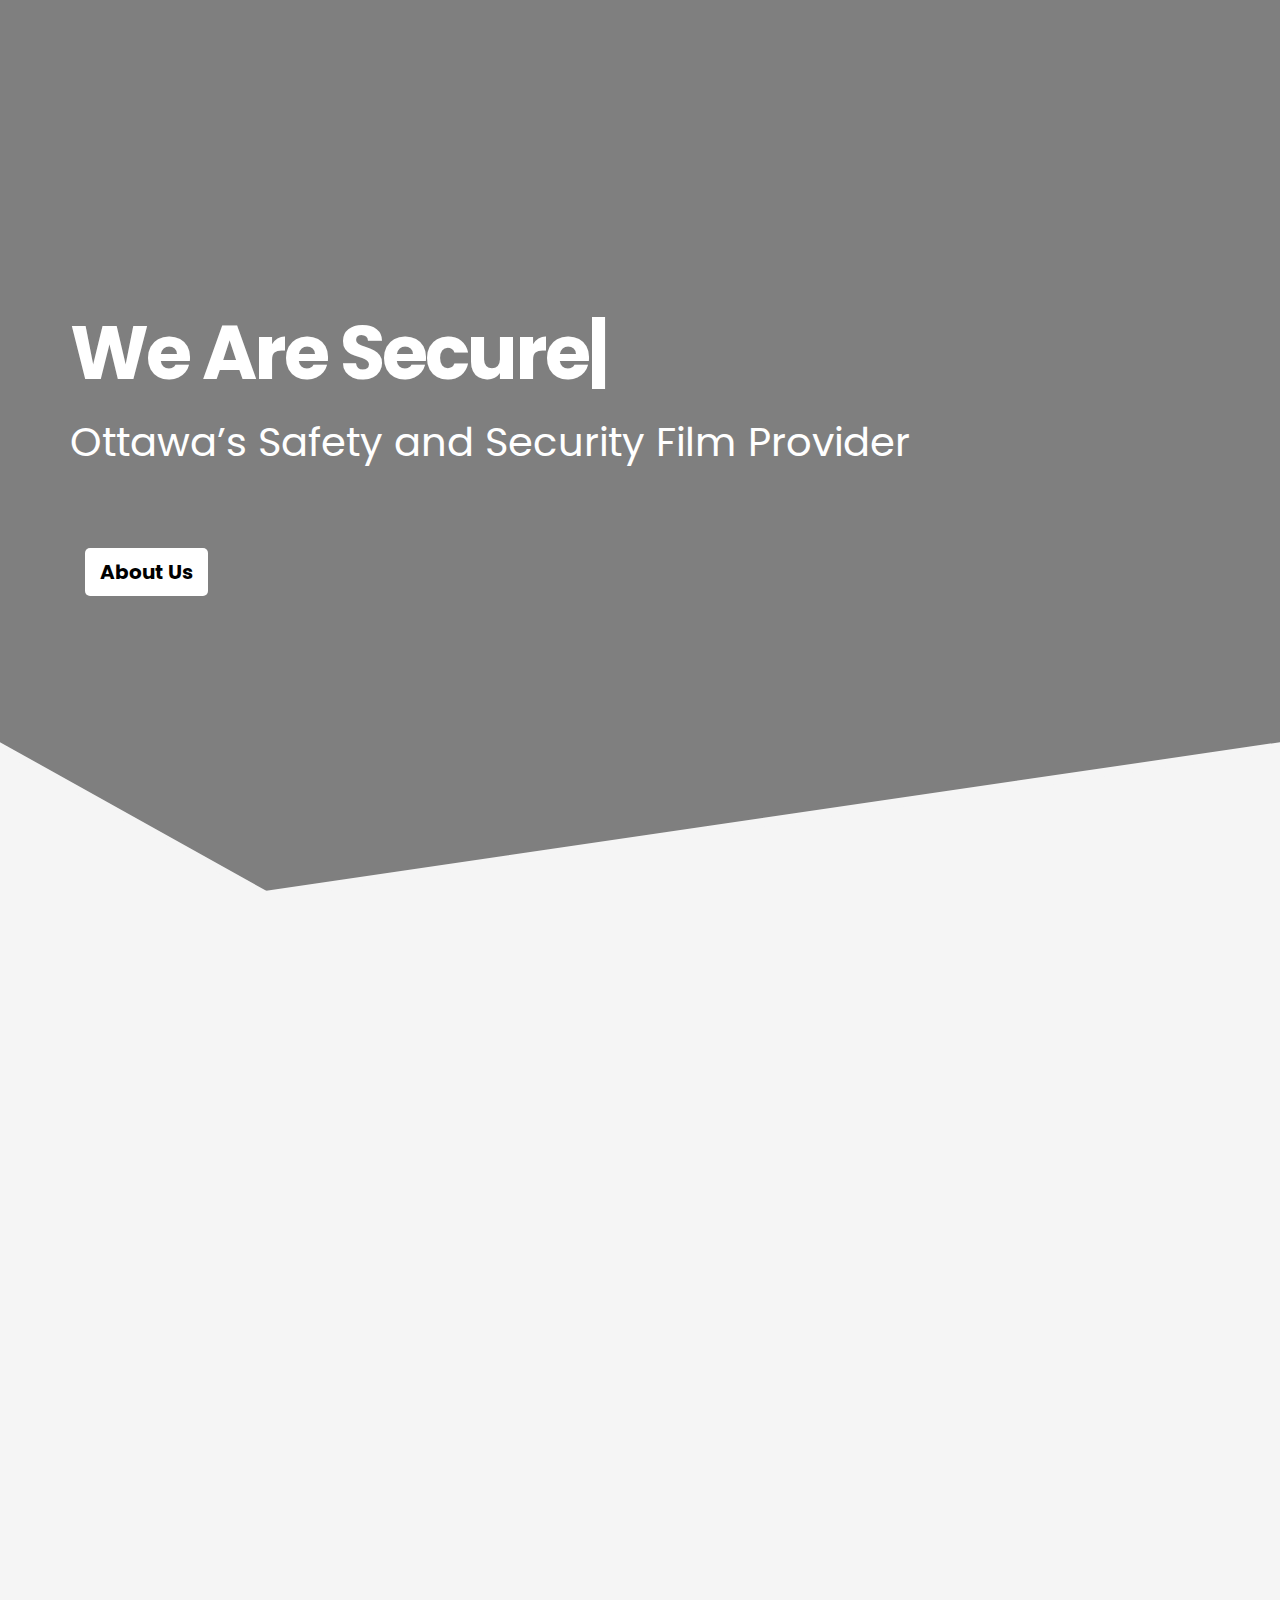
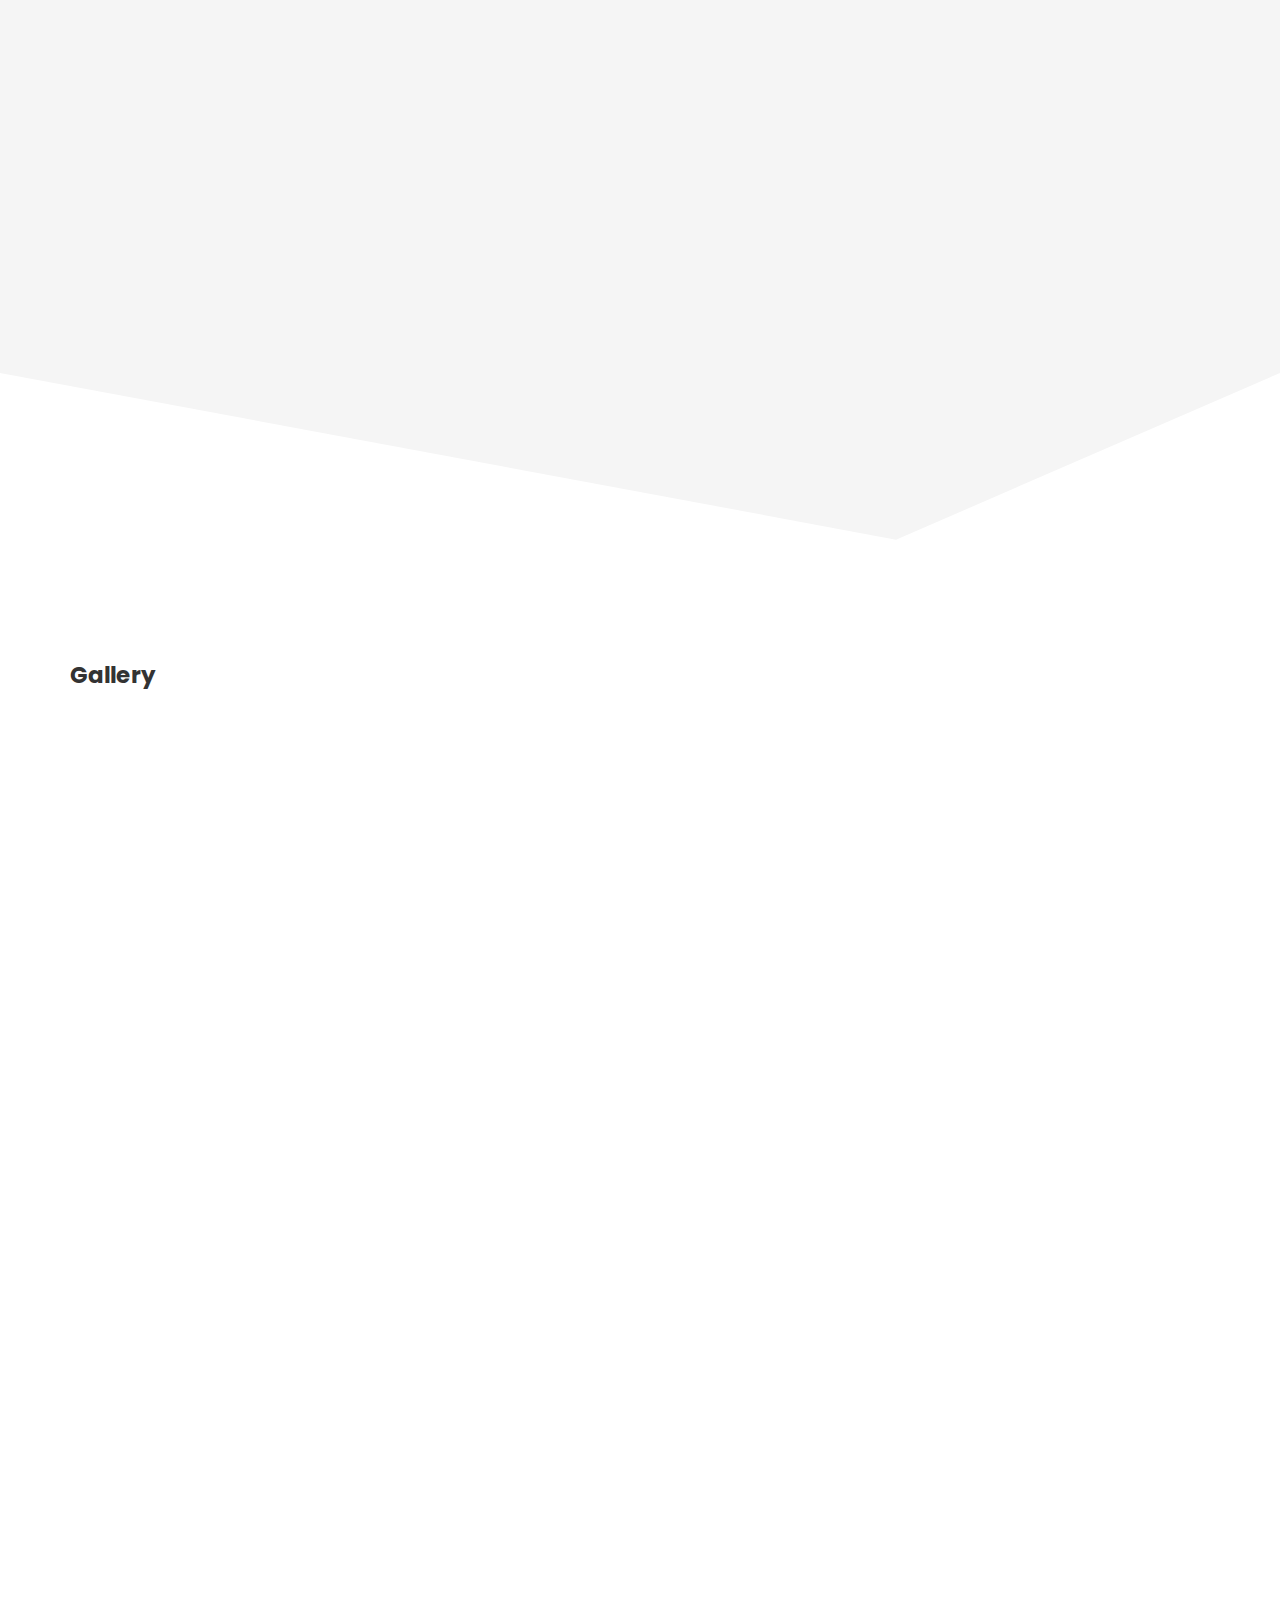
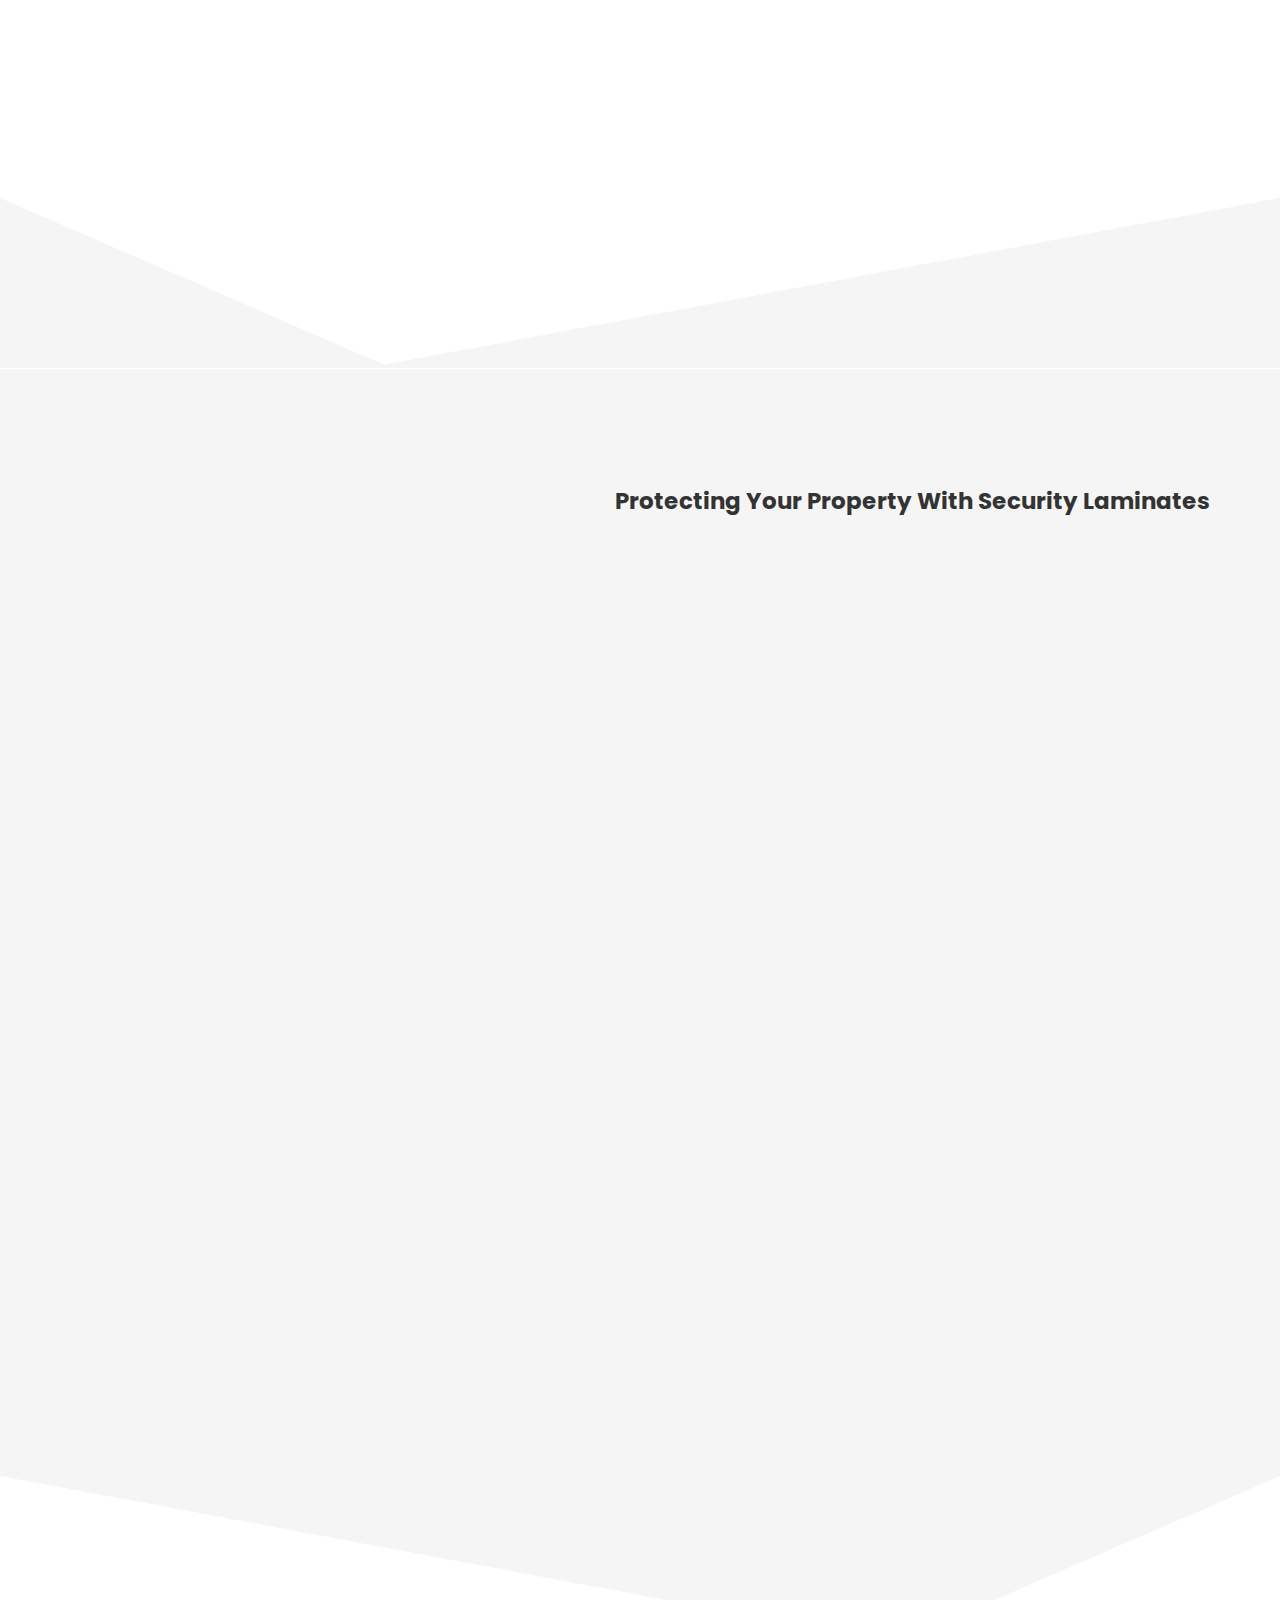
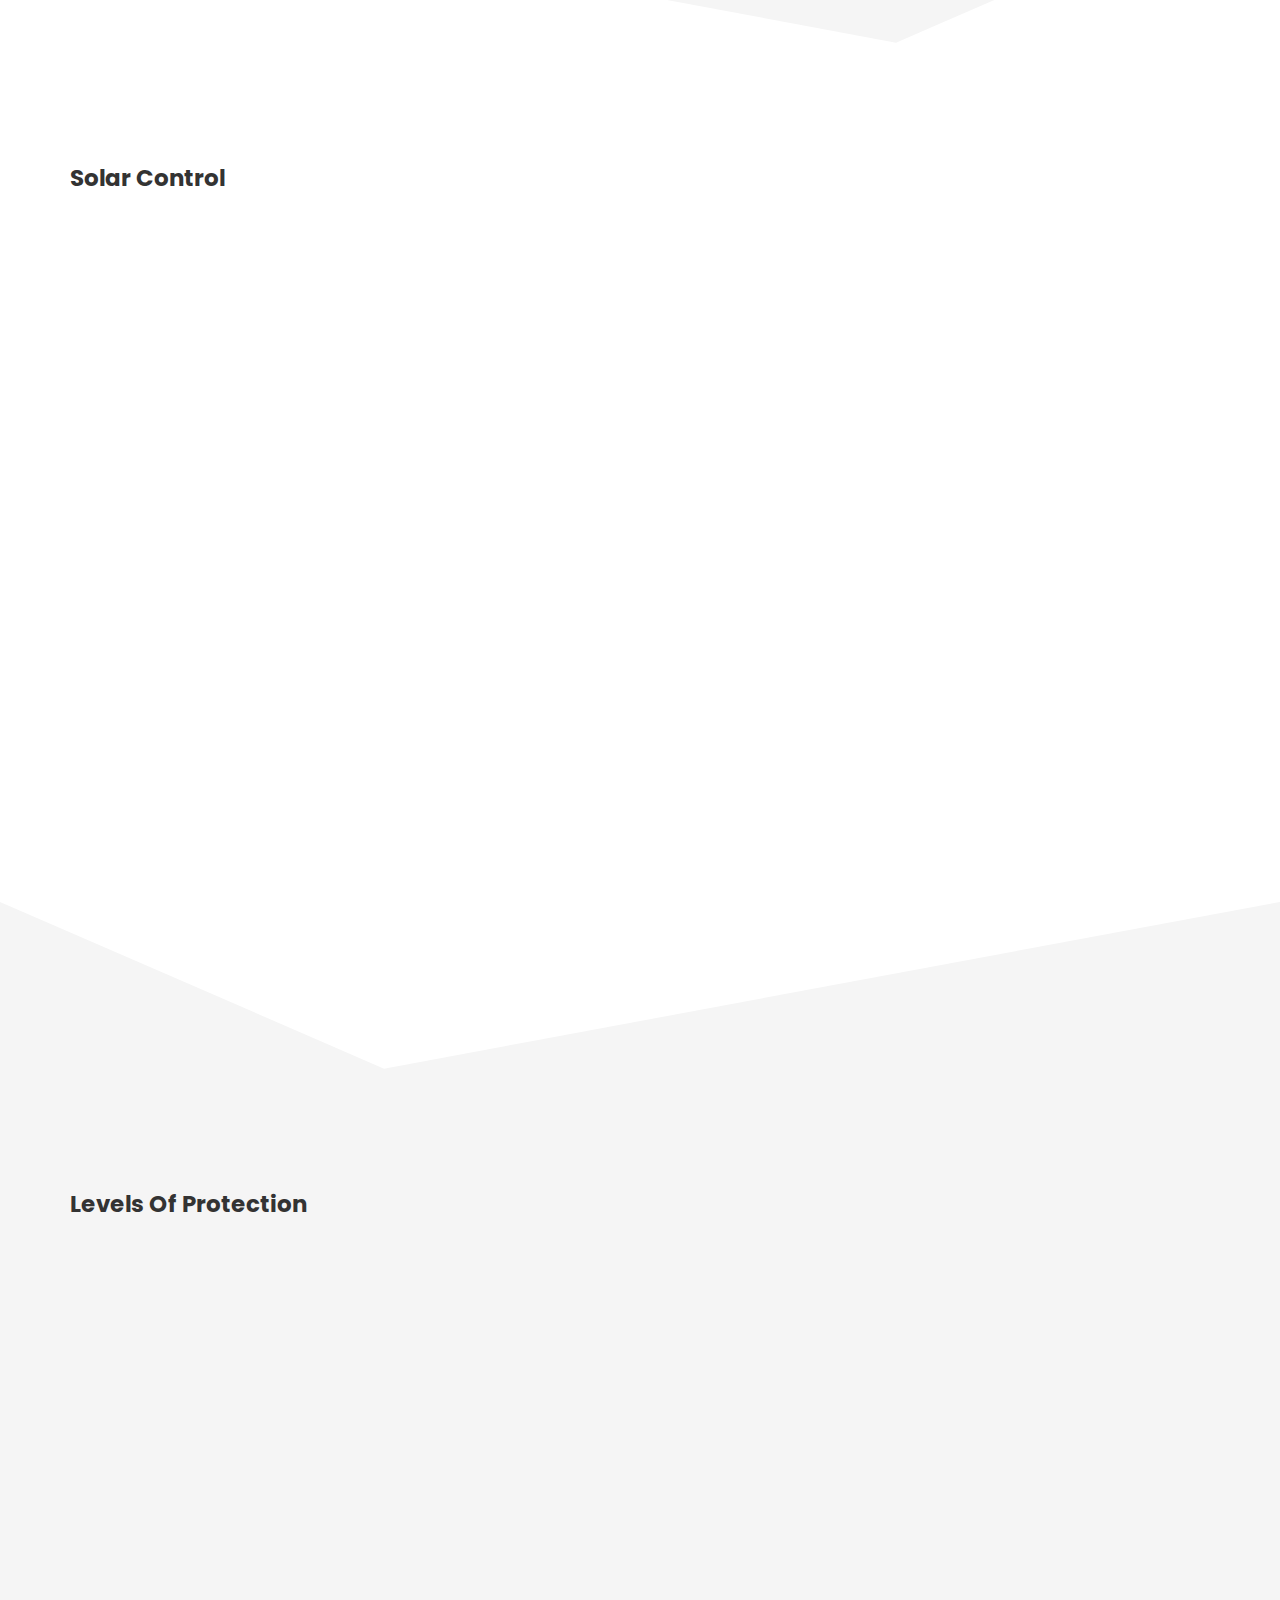
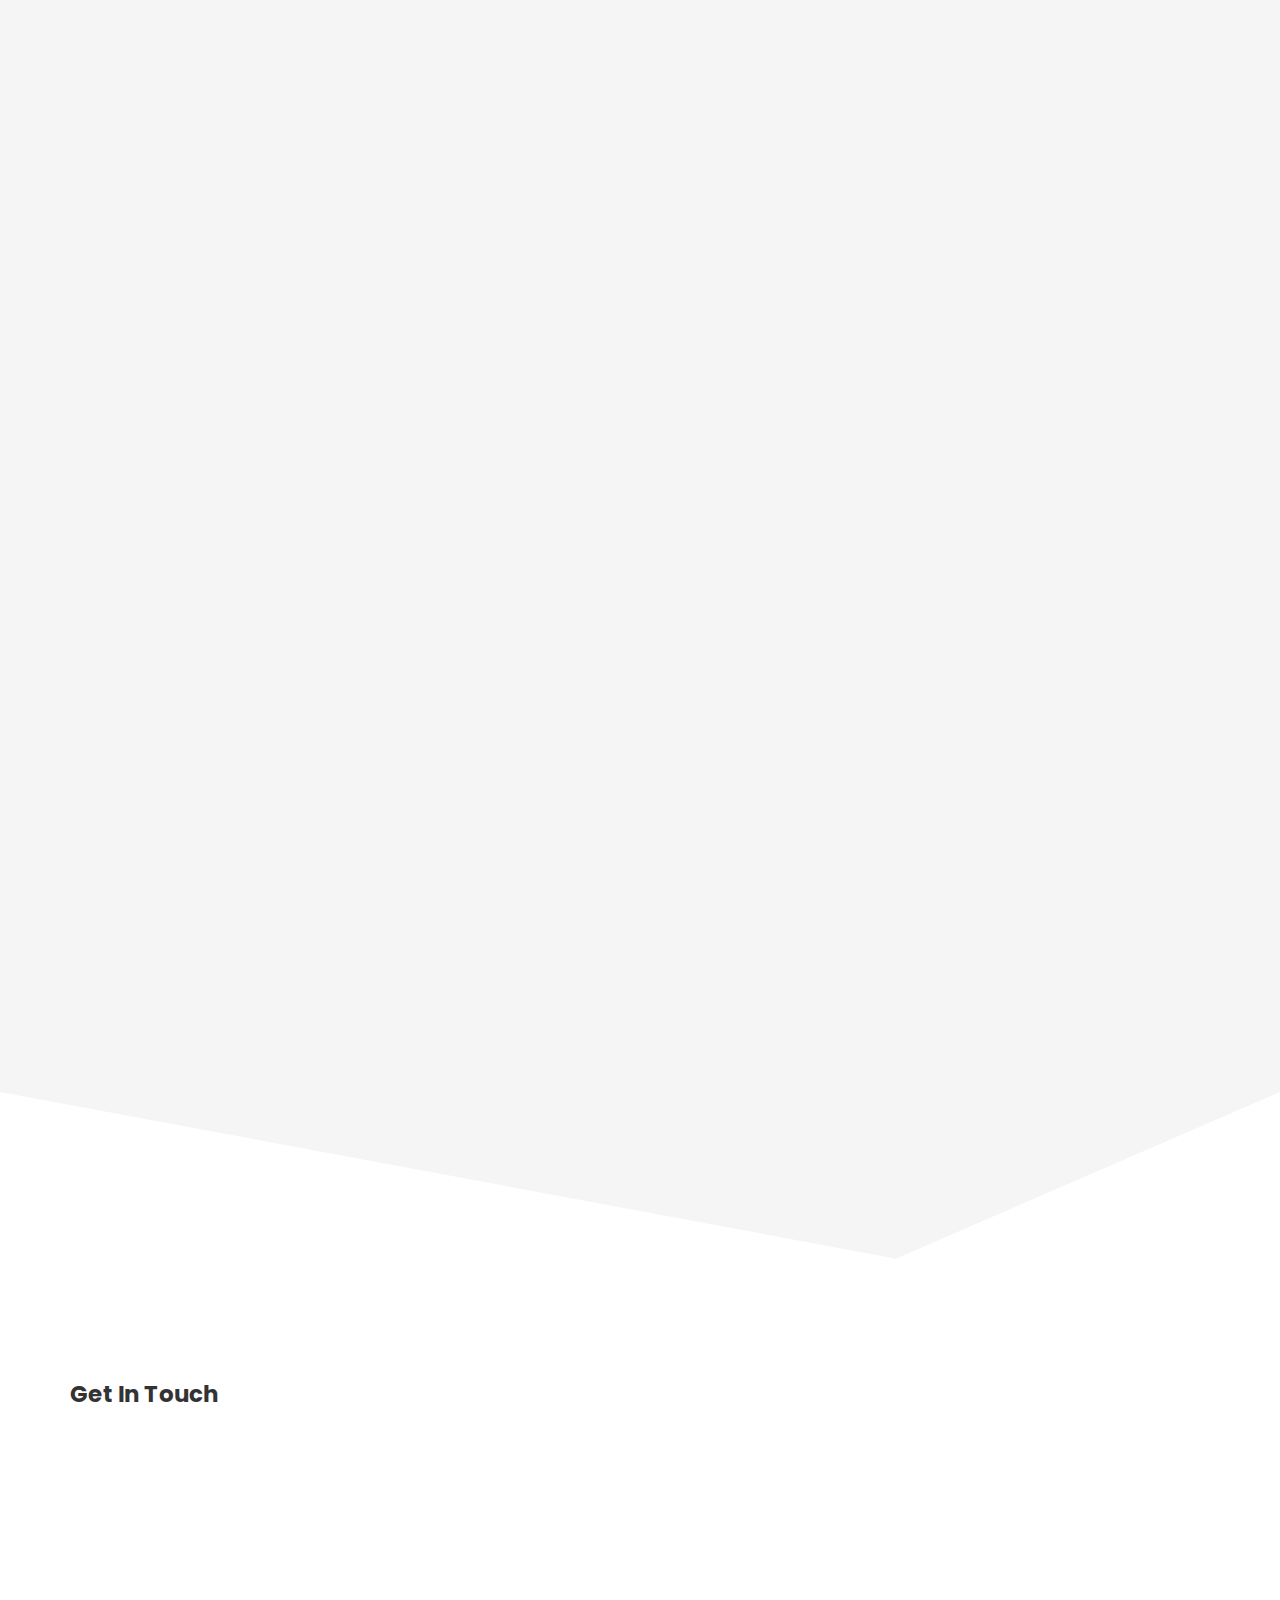
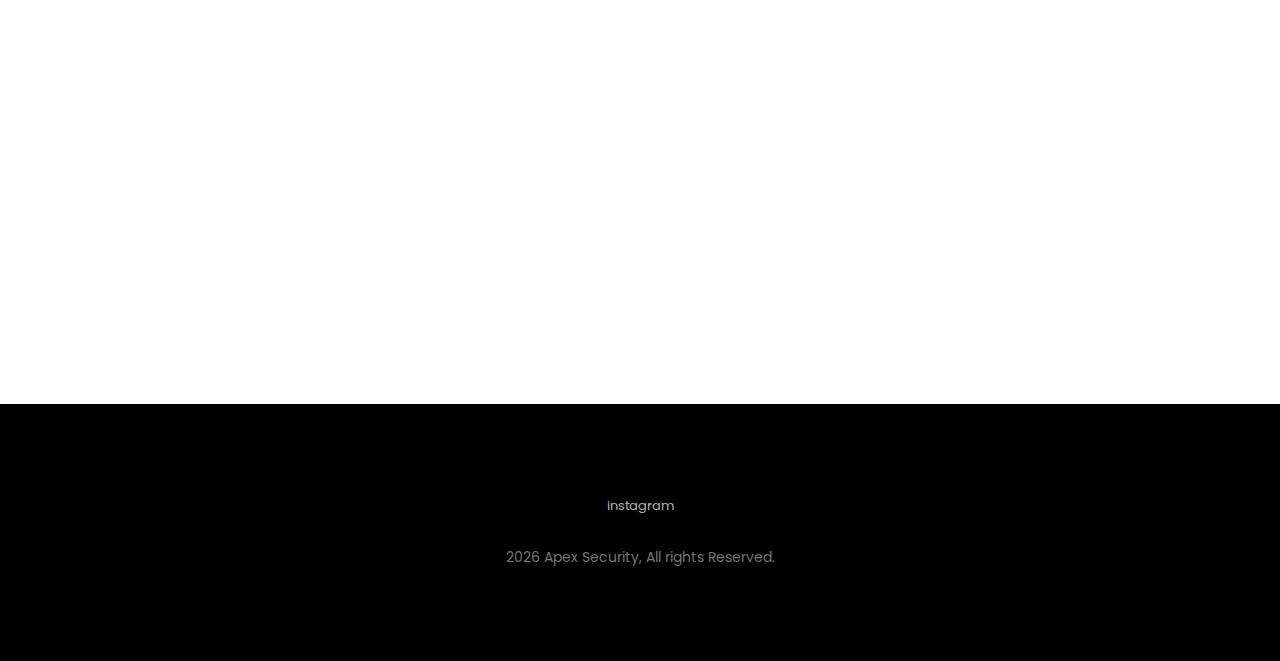
==== index.html @ 723dc9b3 "update" ====
<!doctype html>
<html lang="en">

<head>
  <title>site</title>
  <meta charset="UTF-8">
  <meta name="description" content="Security Laminates">
  <meta name="keywords" content="personal, portfolio">
  <meta name="viewport" content="width=device-width, initial-scale=1.0">
  <!-- Stylesheets -->
  <link rel="stylesheet" href="css/bootstrap.css" />
  <link rel="stylesheet" href="css/reset.css" />
  <link rel="stylesheet" href="css/style.css" />
  <link rel="stylesheet" href="css/animate.css" />
  <link rel="stylesheet" href="css/owl.carousel.css" />
  <link rel="stylesheet" href="css/magnific-popup.css" />
  <!-- Google Web fonts -->
  <link href="https://fonts.googleapis.com/css?family=Poppins:300,400,500,600,700" rel="stylesheet">
  <!-- Font icons -->
  <link rel="stylesheet" href="icon-fonts/font-awesome-4.5.0/css/font-awesome.min.css" />
  <link rel="stylesheet" href="icon-fonts/essential-regular-fonts/essential-icons.css" />
  <!--[if lt IE 9]>
  <script src="https://oss.maxcdn.com/html5shiv/3.7.2/html5shiv.min.js"></script>
  <script src="https://oss.maxcdn.com/respond/1.4.2/respond.min.js"></script>
<![endif]-->
</head>

<body class="diag">
  <!-- LOADER -->
  <!--
<div class="loader-wrapper">
    <div class="loader"></div>
</div>
-->
  <nav>
    <div class="row">
      <div class="container">
        <div class="logo"> <img src="assets/images/logo-small-2.png" alt=""> </div>
        <div class="responsive"><i data-icon="m" class="icon"></i></div>
        <ul class="nav-menu">
          <li><a href="#home" class="smoothScroll">Home</a></li>
          <li><a href="#about" class="smoothScroll">About</a></li>
          <li><a href="#gallery" class="smoothScroll">Gallery</a></li>
          <li><a href="#protections" class="smoothScroll">Property Protections</a></li>
          <li><a href="#solarcontrol" class="smoothScroll">Solar Control</a></li>
          <li><a href="#levels" class="smoothScroll">Levels of Protection</a></li>
          <li><a href="#contact" class="smoothScroll">Contact</a></li>
          <li><a style="cursor: pointer;" class="smoothScroll" data-toggle="modal" data-target="#myModal">Faqs</a></li>
        </ul>
      </div>
    </div>
  </nav>
  <!--HOME-->
  <div id="myModal" class="modal fade" role="dialog" style="border-radius: 0;">
    <div class="modal-dialog" style="width:100%;height:100% !important; border-radius:0; margin: 0 auto;">
      <!-- Modal content-->
      <div class="modal-content" style="height: auto; padding-bottom: 50px; border-radius: 0 !important;">
        <div class="modal-body">
          <div class="fixedclosedbutton"> <a class="close" data-dismiss="modal" style="font-size: 15pt;">close</a> </div>
          <div class="row" style="margin-top:100px;">
            <div class="col-md-2"></div>
            <div class="col-md-8">
              <h2 style="font-size:22pt;font-weight: lighter;">Frequently Asked Questions</h2>
              <br>
              <br>
              <br> <span style="font-size:15pt;">How long should I expect the laminates to last?</span>
              <br>
              <br>
              <ul>
                <li>ASI laminates are coated with a UV and scratch resistant layer, resulting in a prolonged film lifetime. We offer a lifetime warranty on all of our security films, and guarantee that they will not peel, fade, or bubble over the lifetime of the glass, pending that they have been installed by one of our certified technicians.</li>
              </ul>
              <br>
              <br>
              <br> <span style="font-size:15pt;">Are ASI laminates noticeable once installed?</span>
              <br>
              <br>
              <ul>
                <li>ASI works to provide the highest grade security laminates, while remaining optically clear. There may be a very slight decrease in optical clarity, as you increase the ballistic security level.</li>
              </ul>
              <br>
              <br>
              <br> <span style="font-size:15pt;">What level of bullet resistance can your product provide?</span>
              <br>
              <br>
              <ul>
                <li>Our engineering department can develop a solution to attain almost any level of bullet resistance, up to and including 7.62 x 51 NATO AP ammunition. All ASI laminates work in conjunction with the client’s existing glass substrate, therefore it should be noted that our laminates cannot stop a bullet without a minimum of ¼” thick glass substrate. Each project is evaluated by our ballistics and threat risk assessment team, on a case by case basis.</li>
              </ul>
              <br>
              <br>
              <br> <span style="font-size:15pt;">Can I install the laminates on my own?</span>
              <br>
              <br>
              <ul>
                <li>Yes, clients can purchase our laminates without having them installed by our trained technicians. Although, it is highly recommended to have the film installed by an ASI tech, as there are many fine details that take a skilled hand to perfect. </li>
              </ul>
              <br>
              <br>
              <br> <span style="font-size:15pt;">How do I prepare the windows and area for an installation?</span>
              <br>
              <br>
              <ul>
                <li>ASI technicians typically need approximately 3ft from the window that is being coated, to be free of furniture and other objects. Also, all window coverings, such as sun shades, and blinds should be removed from the working area. Due to the fact that our technicians must use a spray solution to apply the laminates, it is advised to remove any documents or devices from the work area that are not water resistant. The window being coated must be thoroughly cleaned, meaning all stickers, tint, decals, etc, must be removed prior to the installation. </li>
              </ul>
              <br>
              <br>
              <br> <span style="font-size:15pt;">Why is there a small gap between the film, and my window? </span>
              <br>
              <br>
              <ul>
                <li>Our technicians must leave between 1/16” and 1/8” to allow for removal of the solution used to apply the laminates. Another reason our technicians will leave a slight gap along the edge, is because in extreme heat and cold situations, our laminates tend to expand and contract. If the laminates are touching the edge while in an expanding state, this could cause the laminates to lift off the glass, resulting in an air bubble.</li>
              </ul>
              <br>
              <br>
              <br> <span style="font-size:15pt;">How long does it take for ASI laminates to properly cure?</span>
              <br>
              <br>
              <ul>
                <li>Once ASI laminates applied by a trained technician, they are generally at 70% strength once they have been set. The remaining 30% strength will be attained once our laminates have fully cured. Depending on the amount of sunlight the coated window is exposed to, this process may take 30-90 days. </li>
              </ul>
              <br>
              <br>
              <br> <span style="font-size:15pt;">There are no ASI certified technicians in my area. Can this be accommodated? </span>
              <br>
              <br>
              <ul>
                <li>ASI undertakes projects world wide. Once your scope of work has been assessed, we will then find a way to logistically conduct your project. </li>
              </ul>
              <br>
              <br>
              <br> <span style="font-size:15pt;">Which side of the window are the laminates applied on?</span>
              <br>
              <br>
              <ul>
                <li>ASI security laminates can be applied to the interior or exterior side of the glass, but it must be applied to the side needing protection - which in most cases, is the interior side.</li>
              </ul>
              <br>
              <br>
              <br> <span style="font-size:15pt;">How should I clean my security laminates after they have been applied to my glass?</span>
              <br>
              <br>
              <ul>
                <li>You should not touch the film for a 30 day period. This 30 day period allows for the film to cure, and properly adhere to the glass it has been applied to. Once the 30 day curing period is completed, feel free to clean the coated windows using water, alcohol, or ammonia based mixtures. Be sure to use a soft cloth, paper towel, or squeegee. We recommend that you do not use any abrasive material on the security film, as this may result in decreased transparency.</li>
              </ul>
              <div class="modal-footer" style="margin-top:75px;">
                <button type="button" class="btn btn-default" data-dismiss="modal">Close</button>
              </div>
            </div>
            <div class="col-md-2"></div>
          </div>
        </div>
      </div>
    </div>
  </div>
  <section class="home" id="home">
    <div class="home-content">
      <div class="container">
        <h1>We Are <span class="element" data-text1="Secure" data-text2="Safe" data-text3="Apex Security Integrations" data-loop="false" data-backdelay="3000"></span></h1>
        <div class="social" style="color:white; font-size: 2.5em"> Ottawa’s Safety and Security Film Provider </div>
        <br>
        <br>
        <br>
        <br>
        <br>
        <div class="social"> <a class="button-down-x" href="#about">About Us</a> </div>
      </div>
    </div>
    <svg class="diagonal home-left" width="21%" height="170" viewBox="0 0 100 102" preserveAspectRatio="none">
      <path d="M0 100 L100 100 L0 10 Z"></path>
    </svg>
    <svg class="diagonal home-right" width="80%" height="170" viewBox="0 0 100 102" preserveAspectRatio="none">
      <path d="M0 100 L100 100 L100 10 Z"></path>
    </svg>
  </section>
  <!--ABOUT-->
  <section class="about dgray-bg" id="about">
    <div class="about type-1 padbot_120">
      <div class="container">
        <!-- about image -->
        <div class="col-md-4 col-sm-12 about-image top_30 wow fadeInUp" data-wow-delay="0.4s">
          <div class="row"> <img src="images/work-2.webp" alt=""> </div>
        </div>
        <!-- about text -->
        <div class="col-md-7 col-md-offset-1 col-sm-12 about-text wow fadeInUp" data-wow-delay="0.6s">
          <div class="section-title dleft bottom_30">
            <br>
            <h2>About Us</h2> </div>
          <p>Apex Security Integrations (ASI) Inc. is located in Ottawa, Ontario, Canada. It is our mission to design and engineer ballistic grade, retrofittable, glass security solutions. Our team consists of engineers, ballistics experts, threat risk analysts to provide the most secure solution tailored to our client’s needs. Our team has 25+ years of experience in the window tint, and ballistic security laminate industry.</p>
          <br>
          <p>ASI’s versatile and adaptive team are determined to satisfy any glass security request from our clients, from offering simple smash resistance, to resisting UL Level 1 and gun rounds. Although we are based in Ottawa, we are fully capable of accommodating any and all ballistic applications abroad. </p>
        </div>
        <!-- work areas -->
        <center>
          <h2 style="display: none;">What We Can Provide</h2></center>
        <div class="owl-carousel work-areas top_120 bottom_120 wow fadeInUp" data-pagination="false" data-autoplay="3000" data-items-desktop="3" data-items-desktop-small="3" data-items-tablet="2" data-items-tablet-small="1" data-wow-delay="0.4s">
          <!-- an area -->
          <div class="area col-md-12 item">
            <div class="icon"> <img src="images/stop.svg" style="width:60%"> </div>
            <div class="text">
              <h6>Can Prevent Forced Entry</h6>
              <p>Our laminates work in conjunction with the glass to help create a smash resistant barrier to stop, or drastically delay forced entries.</p>
            </div>
          </div>
          <!-- an area -->
          <div class="area col-md-12 item">
            <div class="icon"> <img src="images/hold.svg" style="width:60%"> </div>
            <div class="text">
              <h6>Helps Hold Shattered Glass In Place</h6>
              <p>ASI laminates are coated with an extremely strong adhesive, so in the event of a broken window, we can help maintain some structural integrity, by holding everything together, and not allow for injury from falling glass.</p>
            </div>
          </div>
          <!-- an area -->
          <div class="area col-md-12 item">
            <div class="icon"> <img src="images/installation.svg" style="width:60%"> </div>
            <div class="text">
              <h6>Professional Installation</h6>
              <p>Having your security laminates installed by our trained technicians means that we will ensure clean cut results, with a virtually invisible finish on the final product.</p>
            </div>
          </div>
          <!-- an area -->
          <div class="area col-md-12 item">
            <div class="icon"> <img src="images/uv.svg" style="width:60%"> </div>
            <div class="text">
              <h6>Blocks Harmful UV Rays</h6>
              <p>All ASI laminates have a UV resistant layer integrated inside of them, resulting in 99% blockage of 99% of the sun’s harmful UV rays. </p>
            </div>
          </div>
          <!-- an area -->
          <div class="area col-md-12 item">
            <div class="icon"> <img src="images/noobstruct.svg" style="width:60%"> </div>
            <div class="text">
              <h6>No Obstructed View</h6>
              <p>ASI Laminates have been designed and engineered to maintain a completely optically clear profile. We believe that increasing your security should not decrease the visual esthetic of your property.</p>
            </div>
          </div>
          <div class="area col-md-12 item">
            <div class="icon"> <img src="images/home.svg" style="width:60%"> </div>
            <div class="text">
              <h6>Reduced Home Insurance Premiums</h6>
              <p>Applying ASI to your home lowers your monthly insurance premiums, as your home will become more resistant to break and enters.</p>
            </div>
          </div>
        </div>
      </div>
      <svg class="diagonal-gray" width="100%" height="170" viewBox="0 0 100 102" preserveAspectRatio="none">
        <path d="M0 0 L70 100 L100 0 Z"></path>
      </svg>
    </div>
  </section>
  <!--PORTFOLIO-->
  <section class="portfolio" id="gallery">
    <div class="container">
      <div class="section-title dleft top_120 bottom_90">
        <h2>Gallery</h2> </div>
      <!--Portfolio Items-->
      <div class="row">
        <div class="col-md-12 col-sm-12 col-xs-12">
          <div class="isotope_items row">
            <a href="images/work-2.webp" class="single_item link aplication col-md-4 col-sm-6 wow fadeInUp" data-wow-delay="0.6s">
              <figure> <img src="images/work-2.webp" alt="">
                <figcaption>
                  <div class="outter">
                    <div class="inner"> <span>Photography</span>
                      <h3 class="title">Img title</h3> </div>
                  </div>
                </figcaption>
              </figure>
            </a>
            <!-- Item -->
            <a href="images/work-2.webp" class="single_item link aplication col-md-4 col-sm-6 wow fadeInUp" data-wow-delay="0.6s">
              <figure> <img src="images/work-2.webp" alt="">
                <figcaption>
                  <div class="outter">
                    <div class="inner"> <span>Photography</span>
                      <h3 class="title">Img title</h3> </div>
                  </div>
                </figcaption>
              </figure>
            </a>
            <a href="images/work-2.webp" class="single_item link aplication col-md-4 col-sm-6 wow fadeInUp" data-wow-delay="0.6s">
              <figure> <img src="images/work-2.webp" alt="">
                <figcaption>
                  <div class="outter">
                    <div class="inner"> <span>Photography</span>
                      <h3 class="title">Img title</h3> </div>
                  </div>
                </figcaption>
              </figure>
            </a>
            <!-- Item -->
            <!-- Item -->
            <!-- Item -->
            <a href="images/work-2.webp" class="single_item link aplication col-md-4 col-sm-6 wow fadeInUp" data-wow-delay="0.6s">
              <figure> <img src="images/work-2.webp" alt="">
                <figcaption>
                  <div class="outter">
                    <div class="inner"> <span>Photography</span>
                      <h3 class="title">Img title</h3> </div>
                  </div>
                </figcaption>
              </figure>
            </a>
            <a href="images/work-2.webp" class="single_item link aplication col-md-4 col-sm-6 wow fadeInUp" data-wow-delay="0.6s">
              <figure> <img src="images/work-2.webp" alt="">
                <figcaption>
                  <div class="outter">
                    <div class="inner"> <span>Photography</span>
                      <h3 class="title">Img title</h3> </div>
                  </div>
                </figcaption>
              </figure>
            </a>
            <a href="images/work-2.webp" class="single_item link aplication col-md-4 col-sm-6 wow fadeInUp" data-wow-delay="0.6s">
              <figure> <img src="images/work-2.webp" alt="">
                <figcaption>
                  <div class="outter">
                    <div class="inner"> <span>Photography</span>
                      <h3 class="title">Img title</h3> </div>
                  </div>
                </figcaption>
              </figure>
            </a>
          </div>
        </div>
      </div>
    </div>
    <svg class="diagonal-white" width="100%" height="170" viewBox="0 0 100 102" preserveAspectRatio="none">
      <path d="M0 0 L30 100 L100 0 Z"></path>
    </svg>
  </section>
  <!-- BLOG -->
  <section class="blog" id="protections">
    <div class="container-fluid dgray-bg padbot_200">
      <div class="container">
        <div class="section-title dright top_120 bottom_45">
          <h2 style="text-transform: capitalize">Protecting your property with security laminates</h2> </div>
        <!-- Blogs -->
        <div class="row">
          <a href="single-blog.html" class="col-lg-2 col-md-4 col-sm-6 col-xs-12 blog-content wow fadeInUp" data-wow-delay="0.4s"> </a> <span class="col-lg-8 col-md-4 col-sm-6 col-xs-12 blog-content wow fadeInUp" data-wow-delay="0.6s">
                            <div class="blog-image">
                                <img class="cshadow" style="width: 100%" src="images/window-hdg.webp">
                            </div>
                            <h2 class="blog-title"></h2>
                            <p>We have engineered our laminates to be as strong as possible, while remaining 99% transparent. Our goal is to offer physical protection, while maintaining a discrete appearance that does not give your home or business an unappealing look. 
                            <br>  <br> ASL protects people and property from: </p>
                          <p>
             
           <p style="padding-left: 20px;">
                                 &bull; Ballistic threats <br>
                 &bull; Theft and burglary<br>
                 &bull; Solar and UV radiation<br>
                 &bull; Injury from flying glass in the event of an accident, or natural disaster
                            </p>
            </p>
                      
                      
            
          </div>
                  
                  

                  
                        </span> </div>
      </div>
      <svg class="diagonal-gray" width="100%" height="170" viewBox="0 0 100 102" preserveAspectRatio="none">
        <path d="M0 0 L70 100 L100 0 Z"></path>
      </svg>
    </div>
  </section>
  <section class="portfolio" id="solarcontrol">
    <div class="container">
      <div class="section-title dleft top_120">
        <h2>Solar Control</h2> </div>
      <!--Portfolio Items-->
      <div class="row">
        <div class="col-md-12 col-sm-12 col-xs-12"> <span class="col-lg-6 col-md-4 col-sm-6 col-xs-12 blog-content wow fadeInUp" data-wow-delay="0.6s">
                   
                            <h2 class="blog-title"></h2>
                            <p>Application of ASL window films will result in UV protection, glare reduction, and increased solar control. 
                            <br>  <br> 
                               <ul>
                                                <li><p><b>Heat:</b> Our window films have been designed to reject up to 80% of the sun’s solar energy, which causes heat build up on the interior side of the facility. Reduced solar energy results in lower demand for air conditioning, directly resulting in energy savings.  </p>  </li>     <br>
                                 
                                 
                                 <li><p><b>Glare:</b> Sun glare can make it very difficult to focus on computer screens, or projectors, creating an inefficient working environment. Our window films allow for natural sunlight to pass through, creating a reduced glare environment.<</p></li>
                                 <br>
                                 
                                 <li><p><b>Fade:</b> The sun’s harmful UV rays are a major cause of material discolouration, and fading. ASL laminates block 99% of UV rays emitted by the sun, preventing cancer causing agents, and prolonging the life of materials.</p></li>
                                 
                                 
                                 
                                                </ul>          
                                                
                                                </p>
                                                
                      </span> <span class="col-lg-6 col-md-4 col-sm-6 col-xs-12 blog-content wow fadeInUp" data-wow-delay="0.6s" style="">
                        <img src="assets/images/solar-control.png" style="visibility: hidden; width: 100%; white-space: nowrap" /> <br>
        
        <img src="assets/images/solar-control.png" style="position: relative; top:-20px; width: 100%;" /><br> <img src="assets/images/solar-control.png" style="visibility: hidden; width: 100%; white-space: nowrap" />
                      </span> </div>
      </div>
    </div>
    <svg class="diagonal-white" width="100%" height="170" viewBox="0 0 100 102" preserveAspectRatio="none">
      <path d="M0 0 L30 100 L100 0 Z"></path>
    </svg>
  </section>
  <!-- BLOG -->
  <section class="blog" id="levels">
    <div class="container-fluid dgray-bg padbot_200">
      <div class="container">
        <div class="section-title dleft top_120">
          <h2>Levels Of Protection</h2> </div>
        <br>
        <br>
        <br>
        <!-- Blogs -->
        <div class="row"> <span href="single-blog.html" class="col-lg-2 col-md-4 col-sm-6 col-xs-12 blog-content wow fadeInUp" data-wow-delay="0.4s">
                      
                      </span> <span href="single-blog.html" class="col-lg-4 col-md-4 col-sm-6 col-xs-12 blog-content wow fadeInUp" data-wow-delay="0.4s">
                            <div class="blog-image">
                                <img src="assets/images/window1.png">
                            </div>
                            <h2 class="blog-title">Stage 1: Shatter Control</h2>
                            <p>This is our entry level security film, designed to prevent injury from airborne broken glass. This film is intended for schools, churches, malls and other high traffic institutions where falling glass may cause injury. </p>
                           
                        </span> <span href="single-blog.html" class="col-lg-4 col-md-4 col-sm-6 col-xs-12 blog-content wow fadeInUp" data-wow-delay="0.4s">
                            <div class="blog-image">
                                <img src="assets/images/window2.png">
                            </div>
                            <h2 class="blog-title">Stage 2: Natural Disaster Resistant </h2>
                            <p>This security laminate has been designed and engineered to prevent injury from debris, and shattered glass in the event of a natural disaster. Our stage two security laminates offer protection from tornados, hurricanes, and earthquakes </p>
                           
                        </span> <span href="single-blog.html" class="col-lg-2 col-md-4 col-sm-6 col-xs-12 blog-content wow fadeInUp" data-wow-delay="0.4s">
                      
                      </span> </div>
        <div class="row"> <span href="single-blog.html" class="col-lg-2 col-md-4 col-sm-6 col-xs-12 blog-content wow fadeInUp" data-wow-delay="0.4s">
                      
                      </span> <span href="single-blog.html" class="col-lg-4 col-md-4 col-sm-6 col-xs-12 blog-content wow fadeInUp" data-wow-delay="0.4s">
                            <div class="blog-image">
                                <img src="assets/images/window3.png">
                            </div>
                            <h2 class="blog-title">Stage 3:  Break and enter resistant laminate </h2>
                            <p>This is our highest grade security film which has a break strength of 400psi, and is engineered to resist break and enter, burglaries. Windows coated with our stage 3 security laminates will drastically increase the amount of time it takes to break in, or will completely stop the thief from penetrating the window.  </p>
                           
                        </span> <span href="single-blog.html" class="col-lg-4 col-md-4 col-sm-6 col-xs-12 blog-content wow fadeInUp" data-wow-delay="0.4s">
                            <div class="blog-image">
                                <img src="assets/images/window4.png">
                            </div>
                            <h2 class="blog-title">Stage 4: Ballistic Resistance </h2>
                            <p>
Our stage 4 ballistic grade security laminates are capable of resisting IED(improvised explosive device) blasts, while also offering the highest resistance to break and enter attempts. This transparent security barrier is composed of ASL’s highest grade product, reinforced by silicone caulking around the entire perimeter of the window.  </p>
                           
                        </span> <span href="single-blog.html" class="col-lg-2 col-md-4 col-sm-6 col-xs-12 blog-content wow fadeInUp" data-wow-delay="0.4s">
                      
                      </span> </div>
      </div>
      <svg class="diagonal-gray" width="100%" height="170" viewBox="0 0 100 102" preserveAspectRatio="none">
        <path d="M0 0 L70 100 L100 0 Z"></path>
      </svg>
    </div>
  </section>
  <!-- CONTACT -->
  <section class="contact" id="contact">
    <div class="container">
      <div class="section-title dleft top_120">
        <h2 class="bottom_30">Get In Touch</h2> </div>
      <div class="col-md-3 wow fadeInUp" data-wow-delay="0.3s">
        <!-- Contact Info -->
        <ul class="contact-info row">
          <li>Ottawa, Ontario, Canada</li>
          <li>
            <br>email</li>
          <li>phone</li>
          <li><a href="#">
          check us out on instagram</a> </li>
        </ul>
      </div>
      <div class="col-md-7 col-md-offset-2 form top_30 bottom_90 wow fadeInUp" data-wow-delay="0.6s">
        <div class="page-title sub"> </div>
        <iframe src="https://www.google.com/maps/embed?pb=!1m18!1m12!1m3!1d89729.12878948462!2d-76.00537779902753!3d45.3481001970645!2m3!1f0!2f0!3f0!3m2!1i1024!2i768!4f13.1!3m3!1m2!1s0x4ccdff86df946877%3A0x286ff73092245b34!2sKanata%2C%20Ottawa%2C%20ON!5e0!3m2!1sen!2sca!4v1594850778316!5m2!1sen!2sca" width="100%" height="350" frameborder="0" style="border:0;" allowfullscreen="" aria-hidden="false" tabindex="0"></iframe>
      </div>
    </div>
  </section>
  <footer>
    <div class="container">
      <div class="social"> <a href="#">instagram </a> </div>
      <p>
        <script>
          document.write(new Date().getFullYear())
        </script> Apex Security, All rights Reserved.</p>
    </div>
  </footer>
  <!-- Javascripts -->
  <script src="js/jquery-2.1.4.min.js"></script>
  <!-- jQuery library -->
  <script src="js/smoothscroll.js"></script>
  <script src="js/bootstrap.min.js"></script>
  <script src="js/wow.min.js"></script>
  <script src="js/isotope.pkgd.min.js"></script>
  <script src="js/typed.js"></script>
  <script src="js/jquery.magnific-popup.min.js"></script>
  <script src="js/owl.carousel.min.js"></script>
  <script src="js/main.js"></script>
</body>

</html>
---- css/style.css ----
/* --------------------------------- */
/* Css Styles                        */
/*---------------------------------- */

/**
	Berlin - Portfolio Template 
	Author : Tavonline
	Copyright 2018

/* Table of Content
==================================================
	
	1. Body and Core Css
	2. Home Section
	3. About Section
	4. Portfolio Section
	5. Contact Section
	6. Responsive
	7. Slider & Video Home


/*------------------------ 1 Body and Core Css ------------------------*/		

body{
	font-family: 'Poppins', sans-serif;
}

html{
	height: 100%;
}

nav{
    position: fixed; 
    background: #fff;
    z-index: 1000;
    width: 100%;
    padding: 30px;
    display: none;
    -webkit-box-shadow: 0px 2px 92px 0px rgba(0, 0, 0, 0.18);
    -moz-box-shadow: 0px 2px 92px 0px rgba(0, 0, 0, 0.18);
    box-shadow: 0px 2px 92px 0px rgba(0, 0, 0, 0.18);
}

.nav-menu{
    float: right;
    line-height: 32px;
}

nav ul li{
    float: left;
    margin-right: 15px;
    font-family: 'Poppins', sans-serif;
    font-size: 14px;
}

nav ul li a{
    color: #000;
}

nav ul li a:hover{
    color: #afafaf!important;
}

.logo{
    float: left;
}

 .responsive{
    display: none;
    font-size: 23px;
}
    
.active{
    color:#afafaf;
}


footer{
    background: #000;
    padding: 90px 0;
    margin-top:90px;
    text-align: center;
}

footer p{
    line-height: 20px;
    margin-top: 20px;
}

footer .social a{
    color: #b1b1b1;
    font-size: 15px;
    margin: 0 10px;
    transition: all ease 0.3s;
    font-size: 13px;
}

.diag footer p{
    font-size: 14px;
    color: #757575;
    line-height: 27px;
}

.site-button:focus{
    outline: 0;
}

.nav-menu li a:focus{
    color: #000;
} 

.ok{
    background: green !important;
    border: solid 2px green !important;
    color: white;
} 

input:-webkit-autofill {
    -webkit-box-shadow: 0 0 0px 1000px white inset;
}

.form-inp.reqError, .contact-form textarea.reqError {
    border-color: #f00;
}

.content{
    margin-top: 60px;
}

.subpage-nav{
    display:block !important; 
    position: relative;
}

.page-title{
   display: table-cell;
   vertical-align: middle;
   text-align: center;
   z-index: 2;
   position: relative;
}

.page-title h1{
   font-size: 75px;
   color: #fff;
   font-weight: bold;
   letter-spacing: -3px;
   margin-bottom: 20px;
}


/* Margins */

.top_15{
    margin-top: 15px;
}

.top_30{
    margin-top: 30px;
}

.top_45{
    margin-top: 45px;
}

.top_60{
    margin-top: 60px;
}

.top_90{
    margin-top: 90px;
}

.top_120{
    margin-top: 120px;
}

.padding_30{
   padding: 30px 0; 
}

.padding_45{
   padding: 45px 0; 
}

.padding_60{
   padding: 60px 0; 
}

.padding_90{
   padding: 90px 0; 
}

.bottom_15{
    margin-bottom: 15px;
}

.bottom_30{
    margin-bottom: 30px;
}

.bottom_45{
    margin-bottom: 45px;
}

.bottom_60{
    margin-bottom: 60px;
}

.bottom_90{
    margin-bottom: 90px;
}

.bottom_120{
    margin-bottom: 120px;
}

.padbot_15{
    padding-bottom: 15px;
}

.padbot_30{
    padding-bottom: 30px;
}

.padbot_45{
    padding-bottom: 45px;
}

.padbot_60{
    padding-bottom: 60px;
}

.padbot_90{
    padding-bottom: 90px;
}

.padbot_120{
    padding-bottom: 120px;
}

.padbot_200{
    padding-bottom: 200px;
}
/*preloader */
.loader-wrapper {
    position: fixed;
    width: 100%;
    height: 100%;
    background-color: #000;
    z-index: 9999;
}

.loader {
    height: 1px;
    background-color: #fff;
    position: absolute;
    z-index: 9999;
}


/*------------------------ 2 Home ------------------------*/		

.home{
    background:url(https://images.unsplash.com/photo-1441804238730-210ce1c2cc00?ixlib=rb-1.2.1&ixid=eyJhcHBfaWQiOjEyMDd9&auto=format&fit=crop&w=1050&q=80) bottom center;
    width: 100%;
    display: table;
}

.diag .home{
    background: url(https://images.unsplash.com/photo-1562408589-4b96d09ec657?ixlib=rb-1.2.1&ixid=eyJhcHBfaWQiOjEyMDd9&auto=format&fit=crop&w=1050&q=80) 50% 50% fixed;
    background-size: cover;
}

.home-content{
   display: table-cell;
   vertical-align: middle;
   text-align: center;
   z-index: 2;
   position: relative;
}

.home-content h1{
   font-size: 75px;
   color: #fff;
   font-weight: bold;
   letter-spacing: -3px;
   margin-bottom: 20px;
}

.home:before {
    content: "";
    position: absolute;
    top: 0;
    left: 0;
    width: 100%;
    height: 100%;
    background-color: rgba(0, 0, 0, 0.5);
    z-index: 1;
}

.social{
    height: 30px;
}



.social a{
    color: #fff;
    font-size: 15px;
    margin:0 15px;
    transition: all ease 0.3s;
}


.social a:hover{
    transition: all ease 0.3s;
    opacity: 0.5;
}


.home-down {
    color: #fff;
    font-size: 40px;
    padding-top: 40px;
    padding-left: 20px;
    display: inline-block;
    transition: all 0.3s ease;
}


.home-down:hover{
    color: #fff;
	transition:all 0.3s ease;
}

.home-down:focus{
    color: #fff;
}

/* arrow css3 animation */

@-webkit-keyframes bounce {
	 0%, 100% {-webkit-transform: translateY(0);} 
	 50% {-webkit-transform: translateY(-20px);}
}
 
@-moz-keyframes bounce {
	 0%, 100% {-moz-transform: translateY(0);}
	 50% {-moz-transform: translateY(-20px);}
}
 
@-o-keyframes bounce {
	 0%, 100% {-o-transform: translateY(0);}
	 50% {-o-transform: translateY(-20px);}
}

@keyframes bounce {
	 0%, 100% {transform: translateY(0);}
	 50% {transform: translateY(-20px);}
}
 
 .bounce {
	 -webkit-border-radius:50%;
	 -moz-border-radius:50%;
	 -ms-border-radius:50%;
	 border-radius:50%;
	 animation: bounce 2s infinite;
	 -webkit-animation: bounce 2s infinite;
	 -moz-animation: bounce 2s infinite;
	 -o-animation: bounce 2s infinite;
}

.diagonal{
    position: absolute;
    left: 0;
    bottom: 0;
    pointer-events: none;
    background: #fff;
    float: left;
    z-index: 1000;
}

.diagonal-gray{
    position: absolute;
    left: 0;
    bottom: 0;
    pointer-events: none;
    background: #fff;
    float: left;
    z-index: 100;
    margin-top: 90px;
}

.diagonal-gray path {
       fill: #f5f5f5;
}

.diagonal-white{
    background: #f5f5f5;
    margin-bottom: -6px;
    margin-top: 60px;
}

.diagonal-white path {
    fill: #fff;
    stroke: #f5f5f5;
    stroke-width: 0;
}

.diagonal.home-left{
    position: absolute;
    bottom: 0;
    left: 0;
    background: none;
    z-index: 99;
}

.diagonal.home-right{
    position: absolute;
    bottom: 0;
    right: 0 !important;
    background: none;
    z-index: 99;
    left: auto;
}

.diagonal.home-left, .diagonal.home-right path {
    fill: #f5f5f5;
    stroke: #f5f5f5;
    stroke-width: 4;
}

.diag p{
    font-size: 15px;
    color: #748182;
    line-height: 28px;
}

.diag .section-title.dleft{
    text-align: left;
    padding: initial;
}

.diag .section-title.dleft .portfolio_filter ul{
    float: left;
}

.diag .section-title.dright{
    text-align: right;
    padding: initial;
}

.diag section{
    position: relative;
}

.diag .contact .contact-info li{
    line-height: 36px;
    font-size: 14.5px;
    color: #414141;
    text-align: left;
    list-style: none;
}

.diag .page-title.sub{
    font-size: 23px;
    text-align: right;
    width: 100%;
    float: right;
}

.diag .page-title.sub h5{ 
        font-weight: bold;
    line-height: 30px;
    padding-bottom: 15px;
}

.diag .social-icons a {
    color: #000;
    font-size: 13px;
    width: 26px;
    height: 18px;
    display: inline-block;
}

.diag .home-content h1{
    text-align: left;
}

.diag .home-content .social{
    text-align: left;
}

.diag .home-content .home-down.bounce{
    float: left;
    padding: 50px 74px 0;
}

.social-icons a:hover {
    font-size: 15px;
}

.fb:hover{
    color: #3b5998!important;
    transition: all ease 0.1s;
}

.tw:hover{
    color: #55acee!important;
    transition: all ease 0.1s;
}

.ins:hover{
    color: #cd486b!important;
    transition: all ease 0.1s;
}

.bh:hover{
    color: #1769ff!important;
    transition: all ease 0.1s;
}

.dr:hover{
    color: #ea4c89!important;
    transition: all ease 0.1s;
}


.sitebtn{
    border: solid 2px #dfdfdf;
    background: none;
    font-size: 13px;
    padding:9px 11px;
    text-align: left;
    min-width: 140px;
    line-height: 17px;
    transition: all ease 0.3s;
    color:#000; 
}

.sitebtn:after{
    font-family: FontAwesome;
    content: "\f178";
    color: #000;
    float: right;
}

.sitebtn:focus{
    border: solid 2px #000;
}

.sitebtn:hover{
    background: #000;
    color: #fff;
    border-color: #000;
    transition: all ease 0.3s;
}

.sitebtn:hover:after{
    color: #fff;
}

.sitebtn:focus{
    border: solid 2px #dfdfdf;
}


/*------------------------ 3 About ------------------------*/	

.about.type-1 .about-image{
    padding-bottom: 70px;
    background: #e8e8e8;
}

.about.type-1 .about-image img:before{
    background: #e4e4e4; 
}

.about.type-1 .about-image img{
    width: 100%;
    box-shadow: 0px 0px 85px 0px rgba(0, 0, 0, 0.14);
    margin-top: -15%;
    margin-left: calc(15% - 15px);
}

.about.type-1.vertiqal .about-image img{
    width: 100%;
    box-shadow: 0px 0px 85px 0px rgba(0, 0, 0, 0.14);
    margin-top: -15%;
    margin-left: -15%;
}

.diagonal-title h5{
    padding-bottom: 20px;
    font-size: 25px;
    line-height: 31px;
}

.diagonal span{
    font-size: 15px;
    color: #b3b3b3;
    letter-spacing: 3px;
    margin-bottom: 5px;
    display: block;
}

.about{
    padding-top:90px;
 }   

.diag .about{
    position: relative;
 } 

.about-image img{
    width: 100%;
 }   


.work-areas{
    width: 100%;
    display: inline-block!important;
}

.work-areas .area .icon i:before{
    font-size: 40px;
    margin-left: 5px;
}

.work-areas .area .icon i{
    display: inline-block;
}

.work-areas .area .icon {
    width: 20%;
    float: left;
}

.work-areas .area .text {
    width: 80%;
    float: left;
}

.work-areas .area .text h6{
    font-size: 15px;
    letter-spacing: 2px;
    margin-bottom: 8px;
}

.work-areas .area .text p{
    font-size: 13px;
    line-height: 24px;
}


.about h2{
    font-size: 23px;
    line-height: 30px;
 } 

.about-text{
    display: table;
    height: 407px;
 } 

.out{
    display: table-cell;
   vertical-align: middle;
 } 

.typed-cursor{
    opacity: 1;
    -webkit-animation: blink 0.7s infinite;
    -moz-animation: blink 0.7s infinite;
    animation: blink 0.7s infinite;
}
@keyframes blink{
    0% { opacity:1; }
    50% { opacity:0; }
    100% { opacity:1; }
}
@-webkit-keyframes blink{
    0% { opacity:1; }
    50% { opacity:0; }
    100% { opacity:1; }
}
@-moz-keyframes blink{
    0% { opacity:1; }
    50% { opacity:0; }
    100% { opacity:1; }
}


.gray-bg{
    margin-top: 90px;
    background: #f5f5f5; 
}

.dgray-bg{
    background: #f5f5f5; 
}

.what-can{
    padding: 90px 0;
}

.what-can .feature{
    text-align: center;
    margin-bottom: 30px;
}

.what-can .feature i{
    font-size: 40px;
}

.what-can .feature h3{
    font-size: 13px;
    letter-spacing: 1px;
    margin-bottom: 11px;
}

.what-can .feature p{
    line-height: 20px;
}



/*------------------------ 4 Portfolio ------------------------*/	


.section-title{
    text-align: center;
    padding: 90px 0 60px 0;
}

.section-title h2{
    font-size: 23px;
    font-weight: bold;
}

.section-title p{
    line-height: 20px;
}

.portfolio_filter{
    text-align: center;
    padding-top: 15px;
}

.portfolio_filter ul{
    margin: auto;
    display: inline-block;
}

.portfolio_filter ul li{
    font-size: 14px;
    color: #777777;
    font-family: 'Poppins', sans-serif;
    float: left;
    margin-right: 15px;
    list-style: none;
    cursor: pointer;
}

.single_item {
    margin-bottom: 30px;
}

.single_item img{
    width: 100%;
    transition: all ease 0.3s;
}

.single_item img:hover {
  background: #ffffff;
  transition: all ease 0.3s;
  box-shadow: 0px 16px 22px 0px rgba(90, 91, 95, 0.3);
  top: -5px;
}

.select-cat{
    color:#000 !important;
}


.button-down-x {
  background: white;
  color: black !important;
  font-weight: bold;
  padding: 10px 15px;
  font-size: 15pt !important;
  border-radius: 5px;
  cursor: pointer;
}


.cshadow {
  position: relative;
  top: 55px;
  margin-bottom: 30px;
  -webkit-box-shadow: 2px 10px 26px -9px rgba(85,85,85,1);
-moz-box-shadow: 2px 10px 26px -9px rgba(85,85,85,1);
box-shadow: 2px 10px 26px -9px rgba(85,85,85,1);
  
}



.popup-youtube {
    position: relative;
}

.popup-youtube i{
    position: absolute;
    text-align: center;
    top: 50%;
    left: 50%;
    background: rgba(0, 0, 0, 0.66);
    padding: 28px 29px;
    color: #fff;
    margin: -31px;
    border-radius: 50px;
    -webkit-border-radius: 50px;
    -moz-border-radius: 50px;
}


/* Portfolio Hover  */

.single_item figure {
    overflow: hidden;
}

.single_item figure figcaption{
    position: absolute;
    top:0;
    text-align: center;
    width: 100%;
    height: 100%;
    opacity: 0;
    transform: translateY(30px);
    -webkit-transform: translateY(30px);
    -moz-transform: translateY(30px);
    transition: all ease 0.4s;
    -webkit-transition: all ease 0.4s;
    -moz-transition: all ease 0.4s;
}

.single_item figure figcaption .outter{
    display: table;
    width: 100%;
    height: 100%;
}

.single_item figure figcaption .inner{
    display: table-cell;
    vertical-align: middle;
}

.single_item figure figcaption span{
    color: rgba(0, 0, 0, 0.80);
    font-size: 13px;
}

.single_item figure figcaption .title{
    color: #000;
    font-size: 22px;
    font-weight: bold;
}

.single_item:hover > figure img{
  filter: blur(8px);
  -webkit-filter: blur(8px);
  opacity: .7;
}

.single_item:hover > figure figcaption{
    opacity: 1;
    transform: translateY(0);
    -webkit-transform: translateY(0);
    -moz-transform: translateY(0);
    transition: all ease 0.4s;
    -webkit-transition: all ease 0.4s;
    -moz-transition: all ease 0.4s;
}

.single_item.popup-youtube:hover > i{
    opacity: 0;
    transition: all ease 0.3s;
    -webkit-transition: all ease 0.3s;
    -moz-transition: all ease 0.3s;
}




/*------------------------ 5 Blog ------------------------*/

.blog-image img{
    width: 100%;
    min-height: 207px;
}

.blog-content{
    margin-bottom:60px;
}

.blog-title{
    font-size: 18px;
    letter-spacing: 0;
    line-height: 27px;
    padding: 30px 0 15px;
    color: #000;
}

.blog-info{
    font-size: 12px;
    font-weight: 400;
    color: #b9b9b9;
    margin-top: 20px;
    display: inline-block;
}

.blog-info span{
    color: #000;
    font-weight: 600;
}

.blog .site-button{
    margin:0 auto 60px;
    display: table;
}

.blog-single h1 {
    font-size: 30px;
    line-height: 41px;
    margin: 25px 0 22px 0;
    color: #000;
    font-weight: 600;
    letter-spacing: -1px;
}

.blog-single .blog-detail{
    font-size: 13px;
    color: #b9b9b9;
    margin-bottom: 30px;
}

.blog-single .blog-detail span{
    color: #000;
}

.blog-single blockquote {
    font-size: 14px;
    line-height: 24px;
    color: #000;
    border-left: 4px solid #000;
    padding-left: 20px;
    margin: 40px 0;
}

.blog-single ul.list-style {
    padding: 30px;
    line-height: 24px;
}

.blog-single ul.list-style li {
    font-size: 14px;
    list-style: circle;
}

.lightbox-image img{
    width: 100%;
    padding-bottom: 30px;
}

.blog-single .post-lightbox{
    padding: 30px 0 0;
 }

.subtitle {
     font-size: 22px;
    line-height: 24px;
    margin: 25px 0 30px 0;
    color: #000;
    font-weight: bold;
}

.post-comment {
    float: left;
}

ul.post-comment li {
    width: 100%;
    float: left;
    border-bottom: 1px solid #efefef;
    padding: 15px 0;
    list-style: none;
}

ul.post-comment li img {
    width: 15%;
    float: left;
}

ul.post-comment li .comment-info {
    float: left;
    width: 85%;
    padding-left: 15px;
        margin-top: 15px;
}


ul.post-comment li h3 {
    float: left;
    font-size: 14px;
}

ul.post-comment li a {
    float: right;
    font-size: 11px;
    font-weight: bold;
    color: #000;
}

ul.post-comment li span {
    float: left;
    width: 100%;
    font-size: 12px;
    color: #c5c5c5;
    margin-top: 3px;
}

ul.post-comment li p {
    font-size: 12px;
    line-height: 20px;
    float: left;
    margin-top: 6px;
}

.send-message{
    margin-top:60px !important;
}

.send-message .subtitle{
    margin-bottom:30px;
}

.blog .dgray-bg .sitebtn{
    margin-right:120px;
}



/*------------------------ 5 Contact ------------------------*/


.contact-info{
    text-align: center;
}

.contact-info i{
    width: 60px;
    height: 60px;
    text-align: center;
    background: #000;
    border-radius: 50px;
    color: #fff;
    padding-top: 20px;
    font-size: 20px;
    margin-bottom: 15px;
}

.contact-info p{
    line-height: 20px;
}

.section-title p{
    margin-top:20px;
}

.form-inp {
    width: 100%;
    height: 45px;
    border: 0;
    color: #000;
    border-bottom: solid 1px #dfdfdf;
    font-size: 13px;
    padding-left: 10px;
    margin-bottom: 15px;
    font-family: 'Poppins', sans-serif;
}

.contact-form textarea {
       width: 100%;
    border: 0;
    border-bottom: solid 1px #dfdfdf;
    font-size: 13px;
    padding: 20px 0 0 10px;
    height: 119px;
    margin-bottom: 15px;
    font-family: 'Poppins', sans-serif;
}

.contact-form{
    margin-top: 90px;
}

.contact-form .sitebtn{
    margin: auto;
    margin-top: 30px;
    display: block;
}

.button{
    text-align: center;
    padding: 45px 0;
}

.site-button{
    padding: 10px 50px;
    font-size: 12px;
    background: none;
    border: 2px solid;
    border-radius: 50px;
    -moz-border-radius: 50px;
    -webkit-border-radius: 50px;
    transition: all ease 0.3s;
}

a.site-button{
    border: 2px solid #000;
    color: #000;
}

.site-button:hover{
    background: #000;
    color: #fff;
    transition: all ease 0.3s;
}




/*------------------------ 6 Responsive ------------------------*/


/*max Width 992px */

@media screen and (max-width: 991px) {

    .home-content h1{
        font-size: 50px;
    } 
    
     .what-can .feature{
        padding: 0 30px;
    }
    
    .about.type-1 .about-image{
        background: none;
    }
    
    .about.type-1 .about-image img{
        margin: 0;
    }
    
}


/*max Width 768px */

@media screen and (max-width: 767px) {


    
    .home-content h1{
        font-size: 32px;
        margin-bottom: 10px;
    }
    
    .contact-info{
        margin-bottom: 30px;
        padding: 0 50px;
    }
   
    .social a{
        margin: 0 10px;
        font-size: 12px;
    }
    
    nav{
        padding:30px 15px;
    }
    
    .nav-menu{
        margin-top: 40px;
        display: none;
        float: none;
        width: 100%;
    }
    
    .nav-menu li{
        float: none; 
        width: 100%;
        text-align: center;
        height: 45px;
        border-top: 1px solid #f7f7f7;
        line-height: 45px;
    }
   
    .responsive{
        float: right;
        display: block;
    }
    
    .about {
    padding-top: 60px;
    }
    
    .about h2 {
        margin-top: 30px;
    }
    
    .gray-bg {
        margin-top: 30px;
    }
    
    .what-can {
        padding: 45px 0;
    }
    
    .section-title {
        padding: 60px 0 45px 0;
    }
    
    .portfolio_filter ul{
        margin-top: 15px;
    }
    
    .portfolio_filter ul li{
        height: 30px;
    }
    
    .diagonal, .diagonal-gray, .diagonal-white{
        height: 70px;
    }
    
    .row.bottom_90{
        margin-bottom: 0;
    }
    
    .diag .blog{
        padding-bottom: 60px;
    }
    
}


/*min Width 768px */
@media screen and (min-width: 768px) {
    
 .nav-menu{
        display: block!important;
    }
    
}


/*------------------------ 7 Slider & Video Home ------------------------*/


.home-slider{
    position: absolute;
    top: 0;
    left: 0;
    z-index: -1;
    width: 100%;
}

.slider{
    background: none !important;
}

.home-video{
    width: 100%;
    height: 100%;
    position: absolute;
    top: 0;
    left: 0;
    z-index: -1;
}



.wow-removed{
     animation-name: none !important;
        visibility: visible !important;
}
---- icon-fonts/essential-regular-fonts/essential-icons.css ----
@charset "UTF-8";

@font-face {
  font-family: "essential-regular";
  src:url("essential-regular.eot");
  src:url("essential-regular.eot?#iefix") format("embedded-opentype"),
    url("essential-regular.woff") format("woff"),
    url("essential-regular.ttf") format("truetype"),
    url("essential-regular.svg#essential-regular") format("svg");
  font-weight: normal;
  font-style: normal;

}

[data-icon]:before {
  font-family: "essential-regular" !important;
  content: attr(data-icon);
  font-style: normal !important;
  font-weight: normal !important;
  font-variant: normal !important;
  text-transform: none !important;
  speak: none;
  line-height: 1;
  -webkit-font-smoothing: antialiased;
  -moz-osx-font-smoothing: grayscale;
}

[class^="icon-"]:before,
[class*=" icon-"]:before {
  font-family: "essential-regular" !important;
  font-style: normal !important;
  font-weight: normal !important;
  font-variant: normal !important;
  text-transform: none !important;
  speak: none;
  line-height: 1;
  -webkit-font-smoothing: antialiased;
  -moz-osx-font-smoothing: grayscale;
}

.icon-essential-regular-01-chevron-left:before {
  content: "a";
}
.icon-essential-regular-02-chevron-right:before {
  content: "b";
}
.icon-essential-regular-03-chevron-up:before {
  content: "c";
}
.icon-essential-regular-04-chevron-down:before {
  content: "d";
}
.icon-essential-regular-05-tick:before {
  content: "e";
}
.icon-essential-regular-06-arrow-left:before {
  content: "f";
}
.icon-essential-regular-07-arrow-right:before {
  content: "g";
}
.icon-essential-regular-08-arrow-up:before {
  content: "h";
}
.icon-essential-regular-09-arrow-down:before {
  content: "i";
}
.icon-essential-regular-10-close-big:before {
  content: "j";
}
.icon-essential-regular-11-plus-big:before {
  content: "k";
}
.icon-essential-regular-12-minus-big:before {
  content: "l";
}
.icon-essential-regular-13-nav-burger:before {
  content: "m";
}
.icon-essential-regular-14-grid-view:before {
  content: "n";
}
.icon-essential-regular-15-close-circle:before {
  content: "o";
}
.icon-essential-regular-16-plus-cricle:before {
  content: "p";
}
.icon-essential-regular-17-minus-circle:before {
  content: "q";
}
.icon-essential-regular-18-plus-square:before {
  content: "r";
}
.icon-essential-regular-19-close-square:before {
  content: "s";
}
.icon-essential-regular-20-minus-square:before {
  content: "t";
}
.icon-essential-regular-21-tick-circle:before {
  content: "u";
}
.icon-essential-regular-22-tick-square:before {
  content: "v";
}
.icon-essential-regular-23-forbidden:before {
  content: "w";
}
.icon-essential-regular-24-square-blank:before {
  content: "x";
}
.icon-essential-regular-25-circle-blank:before {
  content: "y";
}
.icon-essential-regular-26-heart:before {
  content: "z";
}
.icon-essential-regular-27-envelope:before {
  content: "A";
}
.icon-essential-regular-28-trash:before {
  content: "B";
}
.icon-essential-regular-29-camera:before {
  content: "C";
}
.icon-essential-regular-30-document:before {
  content: "D";
}
.icon-essential-regular-31-document-copy:before {
  content: "E";
}
.icon-essential-regular-32-lock-closed:before {
  content: "F";
}
.icon-essential-regular-33-lock-open:before {
  content: "G";
}
.icon-essential-regular-34-arrow-in-up:before {
  content: "H";
}
.icon-essential-regular-35-arrow-in-down:before {
  content: "I";
}
.icon-essential-regular-36-download:before {
  content: "J";
}
.icon-essential-regular-37-upload:before {
  content: "K";
}
.icon-essential-regular-38-cloud-download:before {
  content: "L";
}
.icon-essential-regular-39-cloud-upload:before {
  content: "M";
}
.icon-essential-regular-40-cloud:before {
  content: "N";
}
.icon-essential-regular-41-home:before {
  content: "O";
}
.icon-essential-regular-42-pen:before {
  content: "P";
}
.icon-essential-regular-43-off:before {
  content: "Q";
}
.icon-essential-regular-44-phone:before {
  content: "R";
}
.icon-essential-regular-45-user:before {
  content: "S";
}
.icon-essential-regular-46-print:before {
  content: "T";
}
.icon-essential-regular-47-video:before {
  content: "U";
}
.icon-essential-regular-48-clipboard:before {
  content: "V";
}
.icon-essential-regular-49-magnifier:before {
  content: "W";
}
.icon-essential-regular-50-magnifier-plus:before {
  content: "X";
}
.icon-essential-regular-51-magnifier-minus:before {
  content: "Y";
}
.icon-essential-regular-52-photo:before {
  content: "Z";
}
.icon-essential-regular-53-mobile:before {
  content: "0";
}
.icon-essential-regular-54-desktop:before {
  content: "1";
}
.icon-essential-regular-55-attachment:before {
  content: "2";
}
.icon-essential-regular-56-tag:before {
  content: "3";
}
.icon-essential-regular-57-globe:before {
  content: "4";
}
.icon-essential-regular-58-link:before {
  content: "5";
}
.icon-essential-regular-59-question:before {
  content: "6";
}
.icon-essential-regular-60-question-circle:before {
  content: "7";
}
.icon-essential-regular-61-exclamation:before {
  content: "8";
}
.icon-essential-regular-62-info:before {
  content: "9";
}
.icon-essential-regular-63-share:before {
  content: "!";
}
.icon-essential-regular-64-settings:before {
  content: "\"";
}
.icon-essential-regular-65-cogwheel:before {
  content: "#";
}
.icon-essential-regular-66-volume:before {
  content: "$";
}
.icon-essential-regular-67-volume-plus:before {
  content: "%";
}
.icon-essential-regular-68-volume-mute:before {
  content: "&";
}
.icon-essential-regular-69-volume-minus:before {
  content: "'";
}
.icon-essential-regular-70-control-play:before {
  content: "(";
}
.icon-essential-regular-71-control-stop:before {
  content: ")";
}
.icon-essential-regular-72-control-pause:before {
  content: "*";
}
.icon-essential-regular-73-control-rewind:before {
  content: "+";
}
.icon-essential-regular-74-control-fastforward:before {
  content: ",";
}
.icon-essential-regular-75-control-start:before {
  content: "-";
}
.icon-essential-regular-76-control-end:before {
  content: ".";
}
.icon-essential-regular-77-control-fullscreen:before {
  content: "/";
}
.icon-essential-regular-78-speech-bubble:before {
  content: ":";
}
.icon-essential-regular-79-bookmark:before {
  content: ";";
}
.icon-essential-regular-80-switch-off:before {
  content: "<";
}
.icon-essential-regular-81-swicth-on:before {
  content: "=";
}
.icon-essential-regular-82-wifi:before {
  content: ">";
}
.icon-essential-regular-83-microphone:before {
  content: "?";
}
.icon-essential-regular-84-calendar:before {
  content: "@";
}
.icon-essential-regular-85-users:before {
  content: "[";
}
.icon-essential-regular-86-clock:before {
  content: "]";
}
.icon-essential-regular-87-refresh:before {
  content: "^";
}
.icon-essential-regular-88-pin:before {
  content: "_";
}
.icon-essential-regular-89-map:before {
  content: "`";
}
.icon-essential-regular-90-navigate:before {
  content: "{";
}
.icon-essential-regular-91-compass:before {
  content: "|";
}
.icon-essential-regular-92-expand:before {
  content: "}";
}
.icon-essential-regular-93-arrow-left-right:before {
  content: "~";
}
.icon-essential-regular-94-shopping-cart:before {
  content: "\\";
}
.icon-essential-regular-95-folder:before {
  content: "\e000";
}
.icon-essential-regular-96-file:before {
  content: "\e001";
}
.icon-essential-regular-97-file-plus:before {
  content: "\e002";
}
.icon-essential-regular-98-file-minus:before {
  content: "\e003";
}
.icon-essential-regular-99-statistic-pie:before {
  content: "\e004";
}
.icon-essential-regular-100-statistic-graph:before {
  content: "\e005";
}
.icon-essential-regular-101-list-view:before {
  content: "\e006";
}
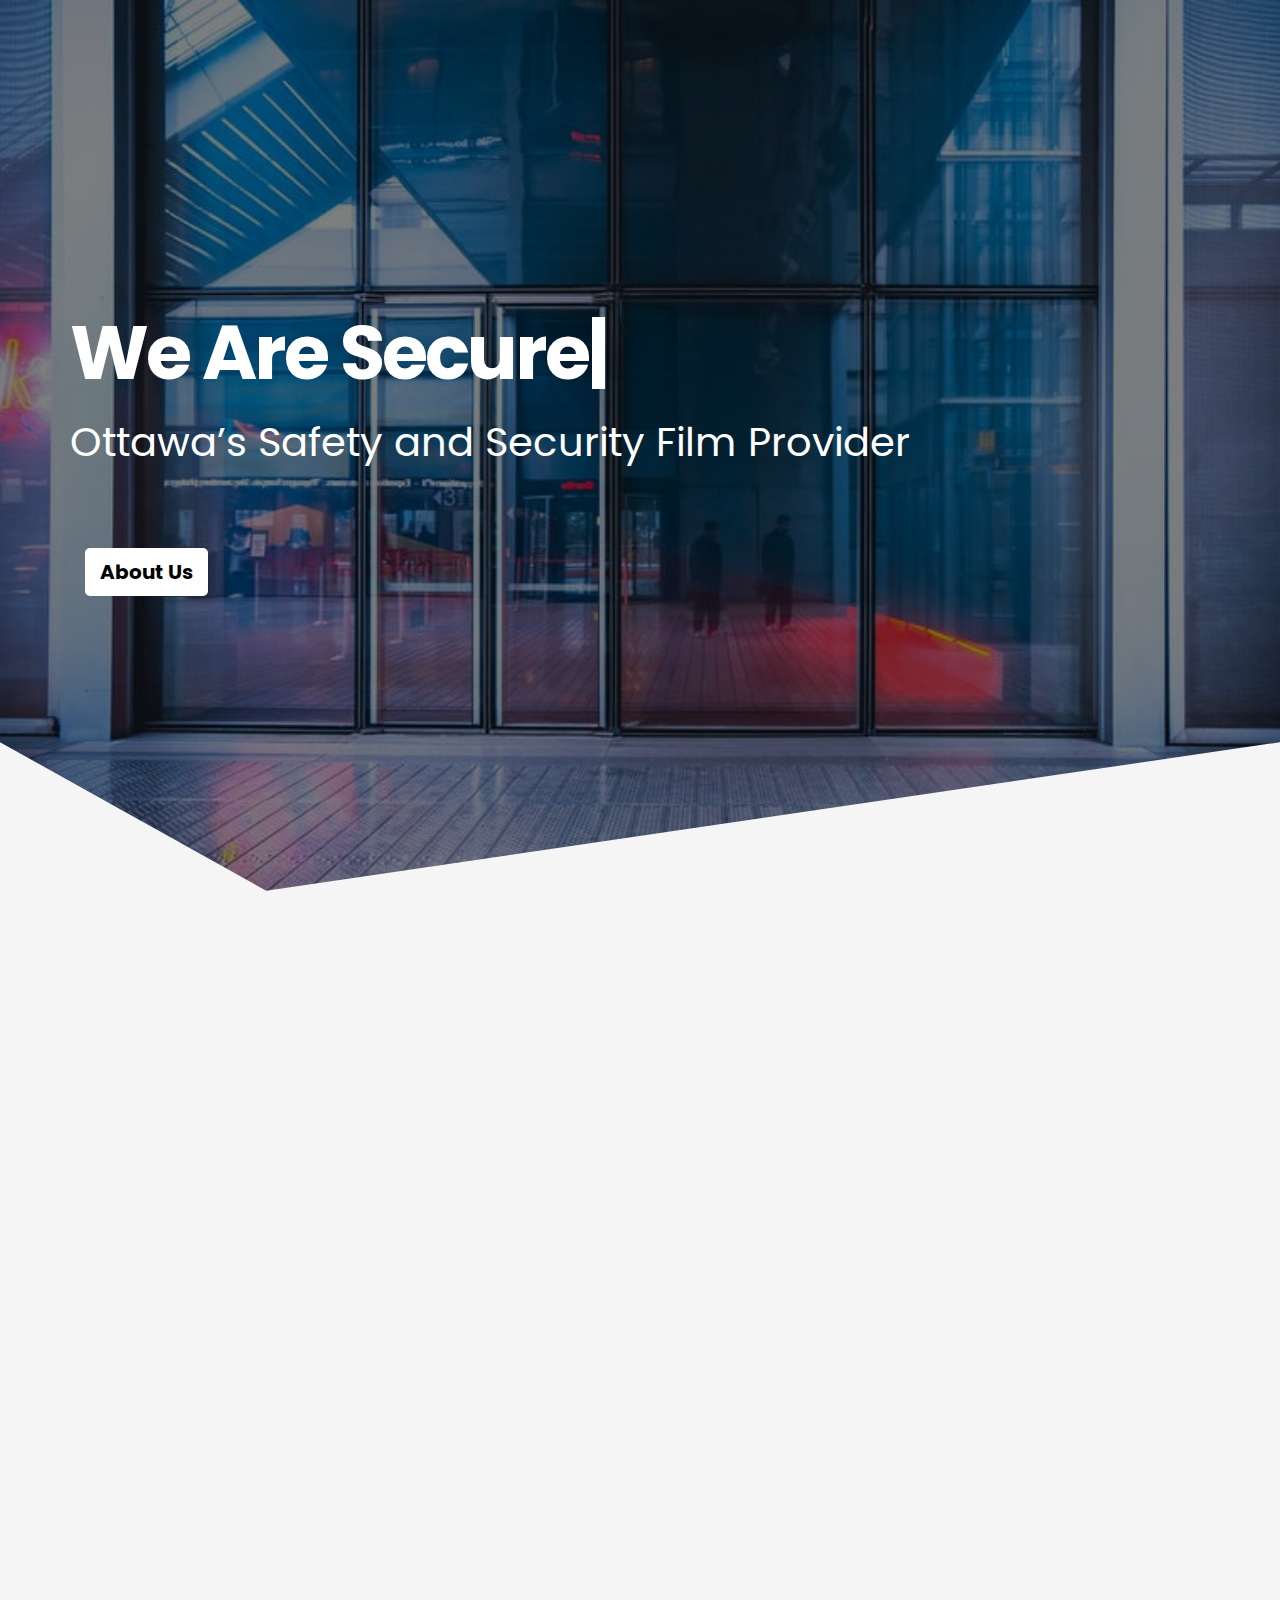
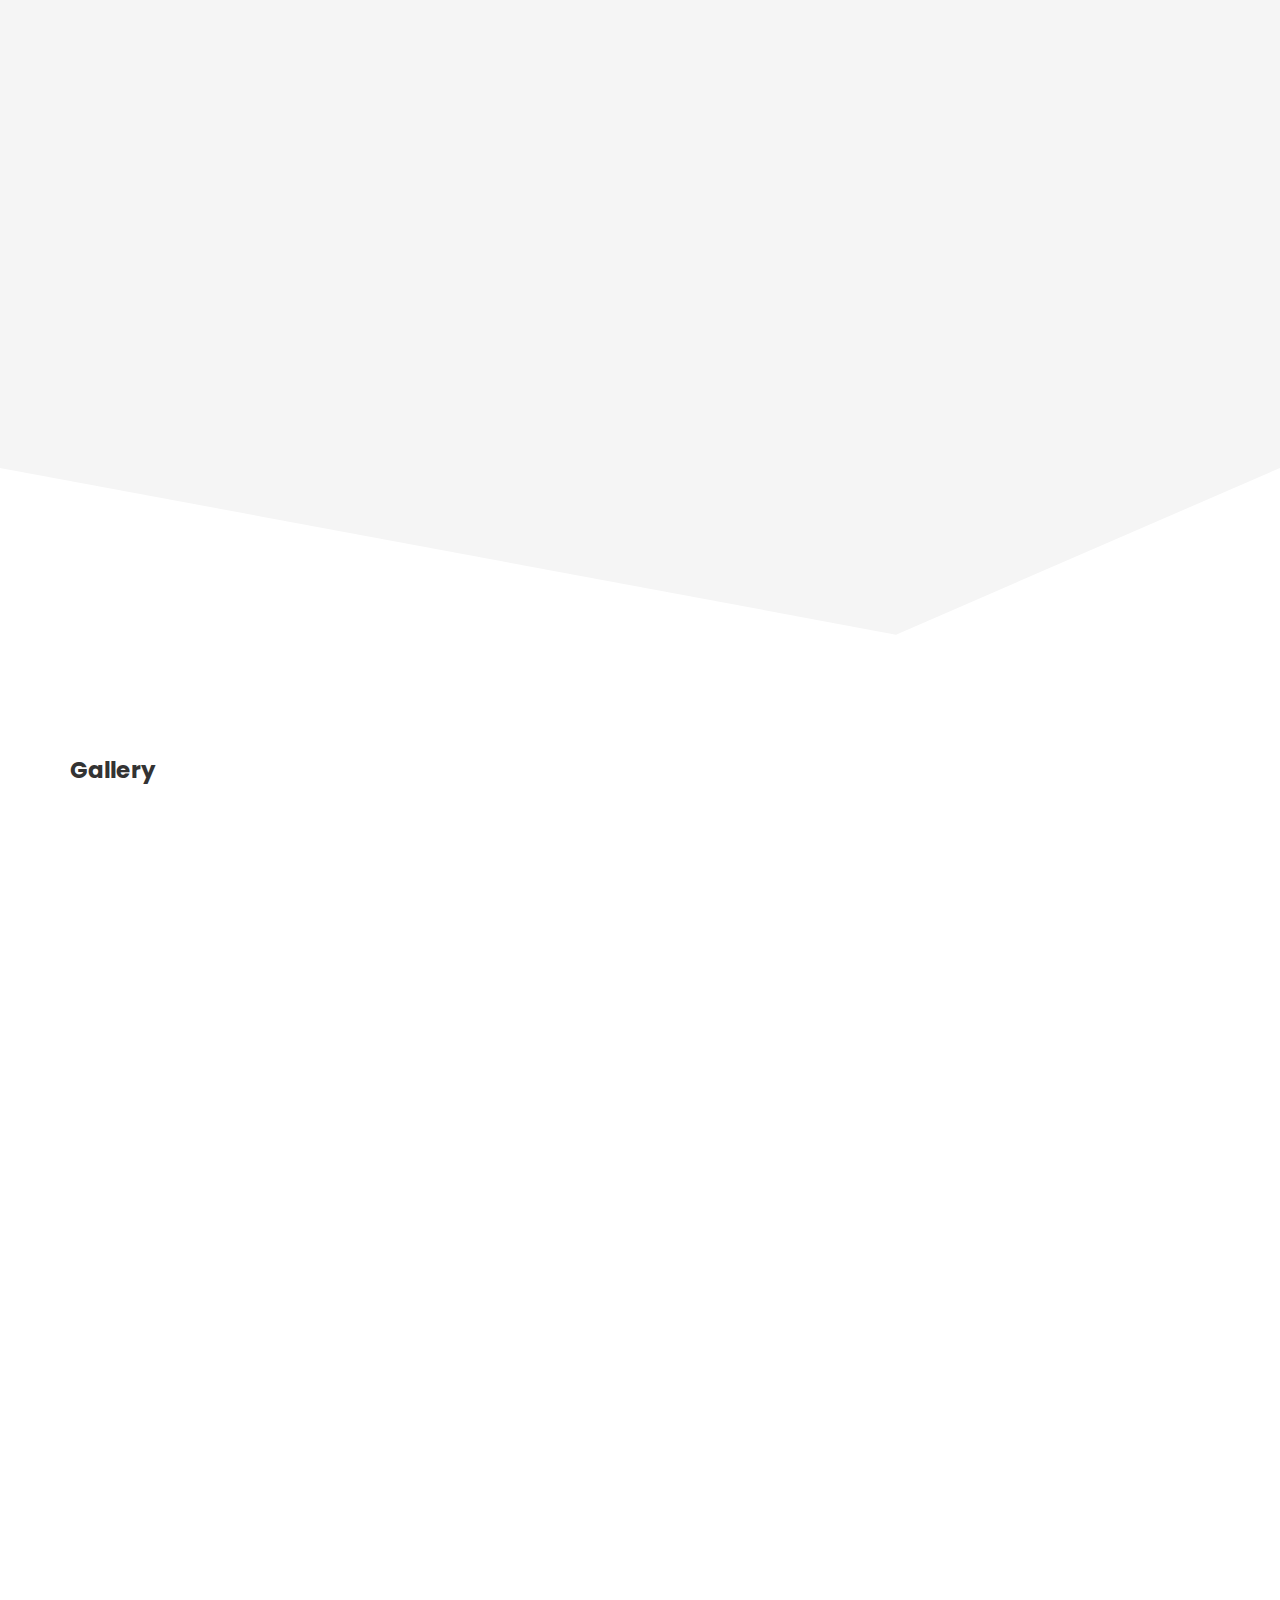
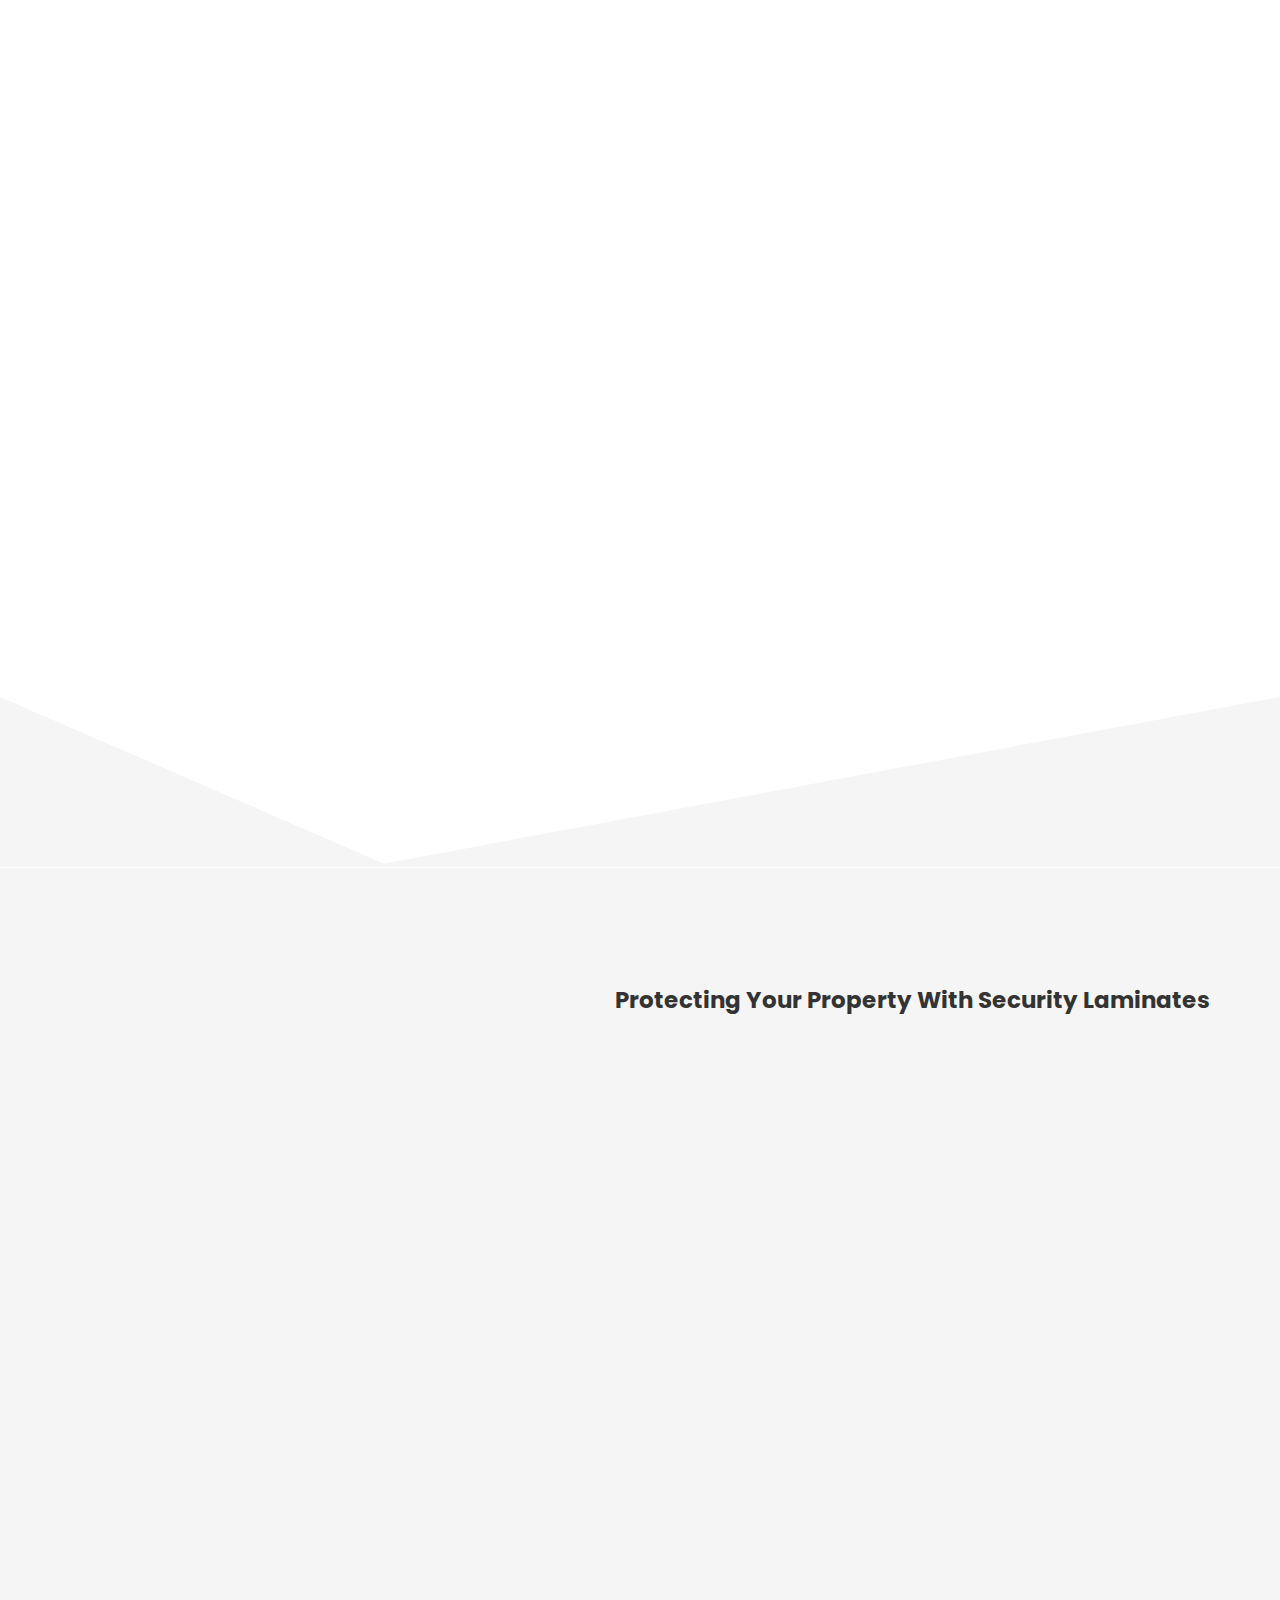
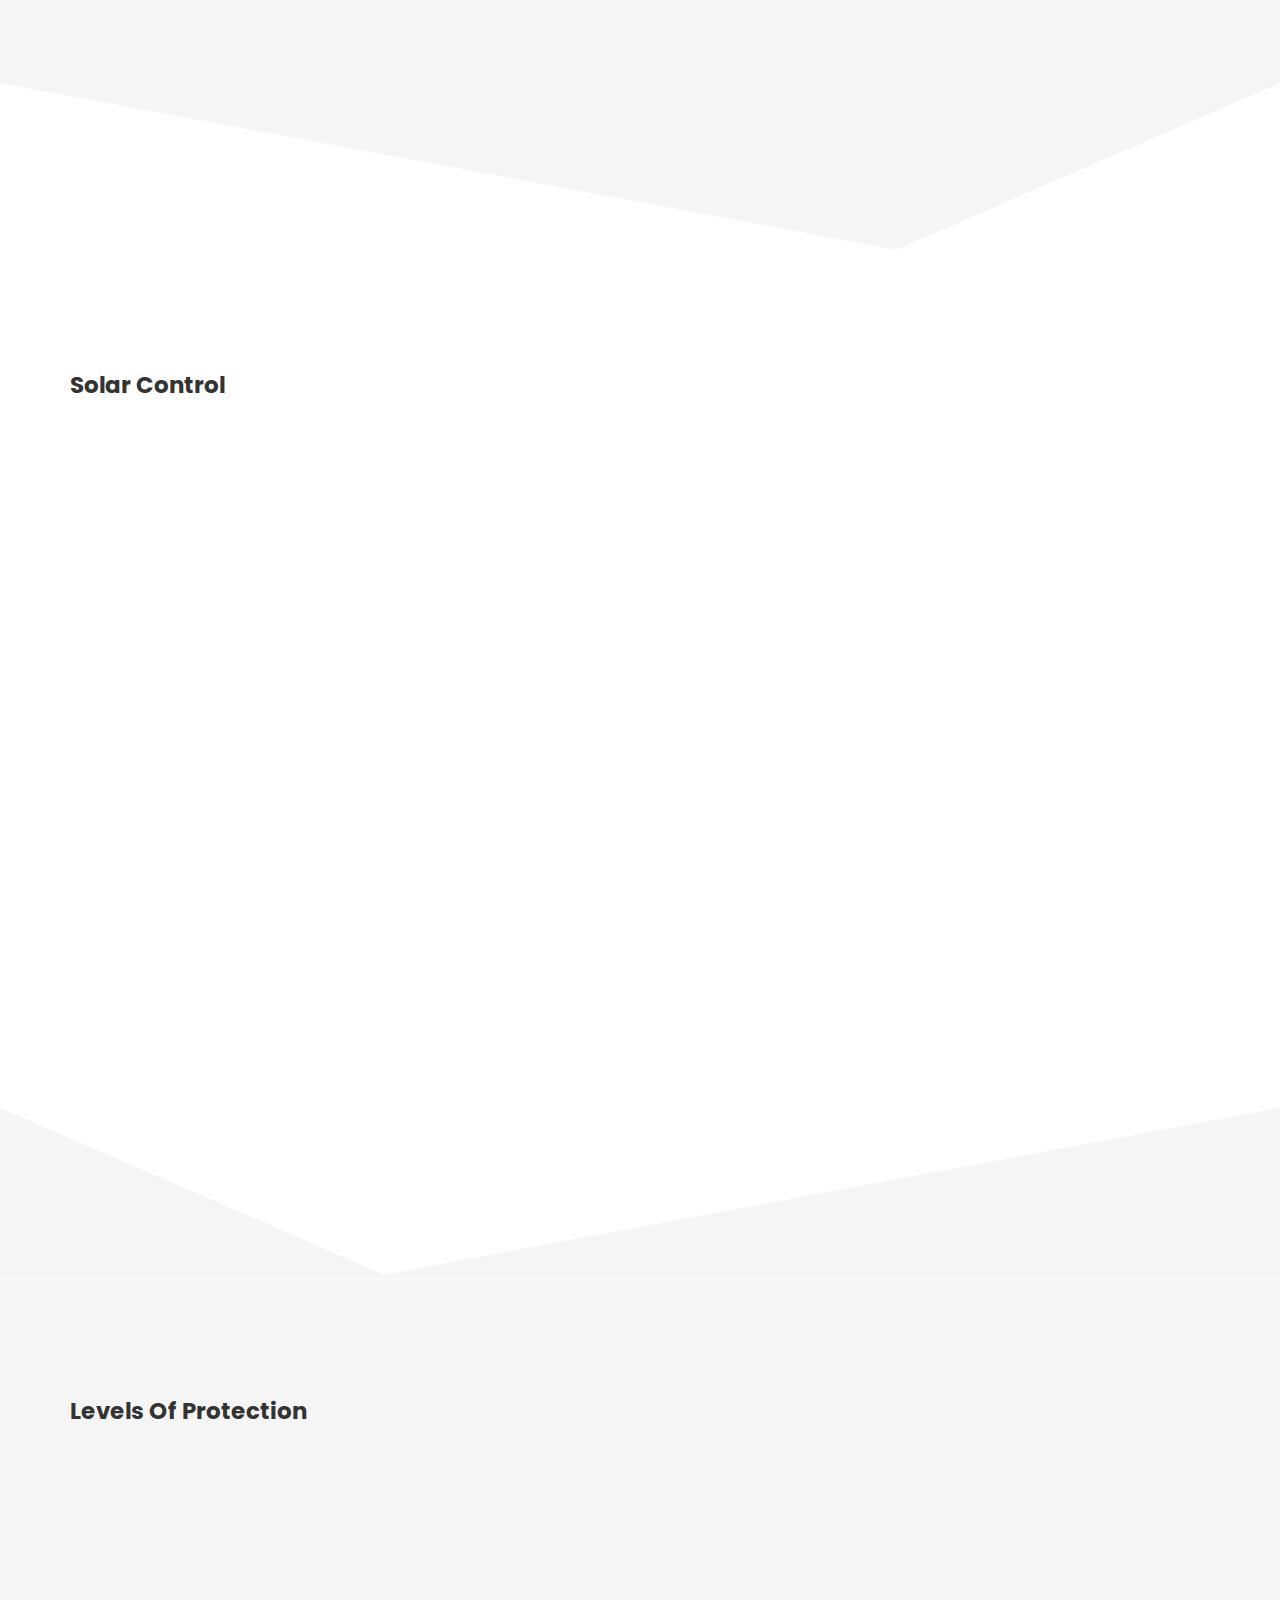
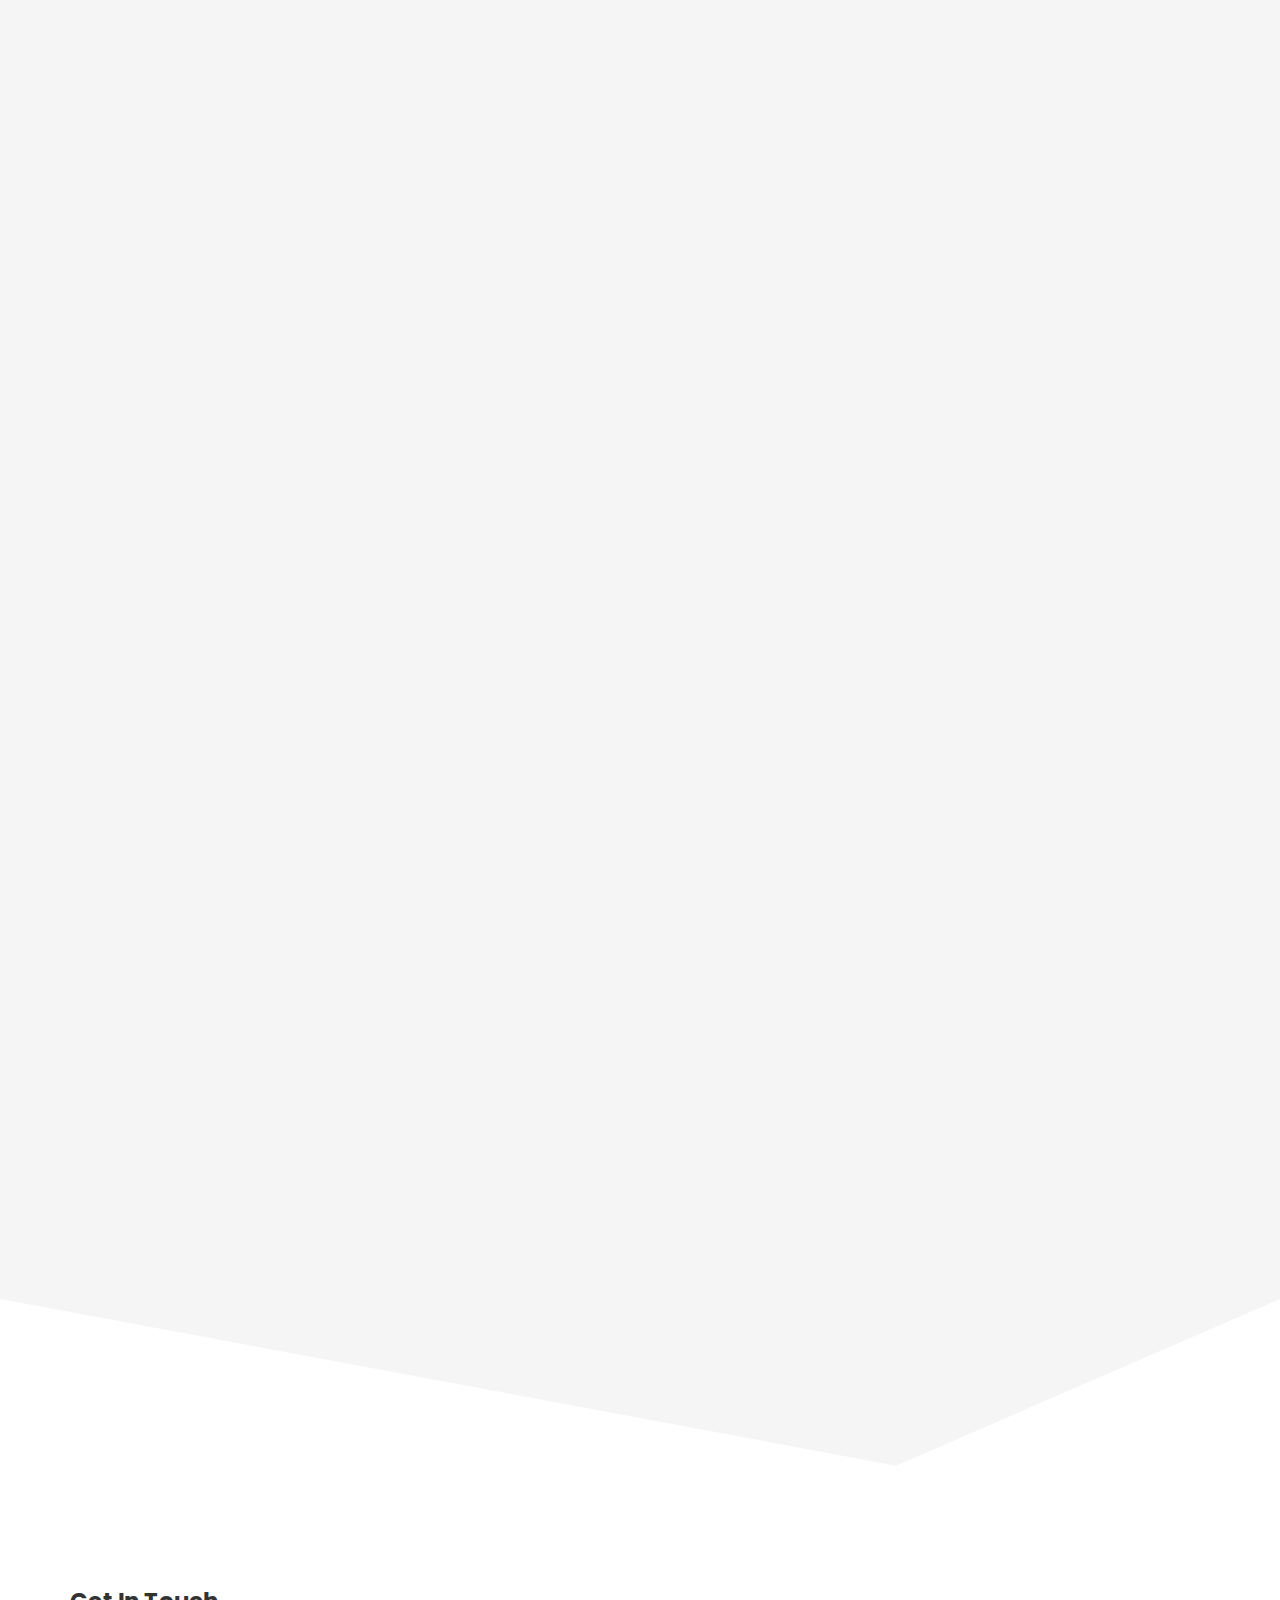
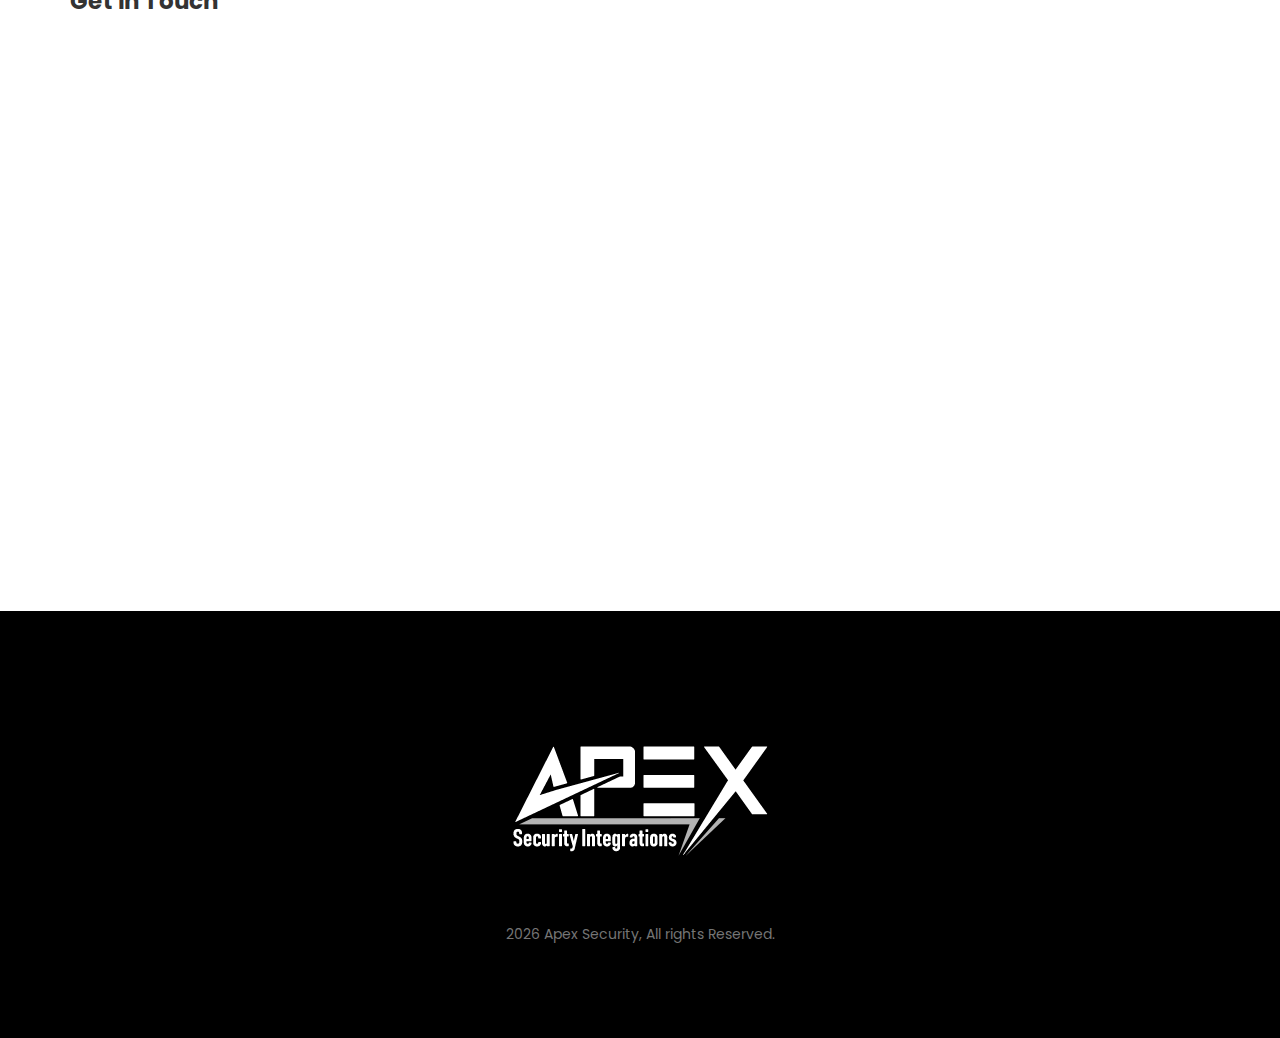
==== commit 088016d4: "update" ====
--- a/index.html
+++ b/index.html
@@ -2,10 +2,10 @@
 <html lang="en">
 
 <head>
-  <title>site</title>
+  <title>Apex Secutiry Integrations</title>
   <meta charset="UTF-8">
   <meta name="description" content="Security Laminates">
-  <meta name="keywords" content="personal, portfolio">
+  <meta name="keywords" content="Ottawa, secutiry, laminates, bulletptoof, safe, secure">
   <meta name="viewport" content="width=device-width, initial-scale=1.0">
   <!-- Stylesheets -->
   <link rel="stylesheet" href="css/bootstrap.css" />
@@ -35,7 +35,7 @@
   <nav>
     <div class="row">
       <div class="container">
-        <div class="logo"> <img src="assets/images/logo-small-2.png" alt=""> </div>
+        <div class="logo"> <img src="assets/images/logo-black.png" class="logo-small" alt=""> </div>
         <div class="responsive"><i data-icon="m" class="icon"></i></div>
         <ul class="nav-menu">
           <li><a href="#home" class="smoothScroll">Home</a></li>
@@ -45,6 +45,8 @@
           <li><a href="#solarcontrol" class="smoothScroll">Solar Control</a></li>
           <li><a href="#levels" class="smoothScroll">Levels of Protection</a></li>
           <li><a href="#contact" class="smoothScroll">Contact</a></li>
+          <li><a href="http://skatlhs.github.io/apx/bullet-resistance.html" class="smoothScroll">Bullet Resistance</a></li>
+          <li><a href="http://skatlhs.github.io/apx/products.html" class="smoothScroll">Products</a></li>
           <li><a style="cursor: pointer;" class="smoothScroll" data-toggle="modal" data-target="#myModal">Faqs</a></li>
         </ul>
       </div>
@@ -177,7 +179,7 @@
       <div class="container">
         <!-- about image -->
         <div class="col-md-4 col-sm-12 about-image top_30 wow fadeInUp" data-wow-delay="0.4s">
-          <div class="row"> <img src="images/work-2.webp" alt=""> </div>
+          <div class="row"> <img src="assets/images/gallery/Revolving%20door%20-%20gallery.jpg" alt=""> </div>
         </div>
         <!-- about text -->
         <div class="col-md-7 col-md-offset-1 col-sm-12 about-text wow fadeInUp" data-wow-delay="0.6s">
@@ -253,73 +255,66 @@
         <h2>Gallery</h2> </div>
       <!--Portfolio Items-->
       <div class="row">
-        <div class="col-md-12 col-sm-12 col-xs-12">
-          <div class="isotope_items row">
-            <a href="images/work-2.webp" class="single_item link aplication col-md-4 col-sm-6 wow fadeInUp" data-wow-delay="0.6s">
-              <figure> <img src="images/work-2.webp" alt="">
-                <figcaption>
-                  <div class="outter">
-                    <div class="inner"> <span>Photography</span>
-                      <h3 class="title">Img title</h3> </div>
-                  </div>
-                </figcaption>
-              </figure>
-            </a>
-            <!-- Item -->
-            <a href="images/work-2.webp" class="single_item link aplication col-md-4 col-sm-6 wow fadeInUp" data-wow-delay="0.6s">
-              <figure> <img src="images/work-2.webp" alt="">
-                <figcaption>
-                  <div class="outter">
-                    <div class="inner"> <span>Photography</span>
-                      <h3 class="title">Img title</h3> </div>
-                  </div>
-                </figcaption>
-              </figure>
-            </a>
-            <a href="images/work-2.webp" class="single_item link aplication col-md-4 col-sm-6 wow fadeInUp" data-wow-delay="0.6s">
-              <figure> <img src="images/work-2.webp" alt="">
-                <figcaption>
-                  <div class="outter">
-                    <div class="inner"> <span>Photography</span>
-                      <h3 class="title">Img title</h3> </div>
-                  </div>
-                </figcaption>
-              </figure>
-            </a>
-            <!-- Item -->
-            <!-- Item -->
-            <!-- Item -->
-            <a href="images/work-2.webp" class="single_item link aplication col-md-4 col-sm-6 wow fadeInUp" data-wow-delay="0.6s">
-              <figure> <img src="images/work-2.webp" alt="">
-                <figcaption>
-                  <div class="outter">
-                    <div class="inner"> <span>Photography</span>
-                      <h3 class="title">Img title</h3> </div>
-                  </div>
-                </figcaption>
-              </figure>
-            </a>
-            <a href="images/work-2.webp" class="single_item link aplication col-md-4 col-sm-6 wow fadeInUp" data-wow-delay="0.6s">
-              <figure> <img src="images/work-2.webp" alt="">
-                <figcaption>
-                  <div class="outter">
-                    <div class="inner"> <span>Photography</span>
-                      <h3 class="title">Img title</h3> </div>
-                  </div>
-                </figcaption>
-              </figure>
-            </a>
-            <a href="images/work-2.webp" class="single_item link aplication col-md-4 col-sm-6 wow fadeInUp" data-wow-delay="0.6s">
-              <figure> <img src="images/work-2.webp" alt="">
-                <figcaption>
-                  <div class="outter">
-                    <div class="inner"> <span>Photography</span>
-                      <h3 class="title">Img title</h3> </div>
-                  </div>
-                </figcaption>
-              </figure>
-            </a>
-          </div>
+        <div class="col-md-4">
+          <a href="assets/images/gallery/gallery1.jpg" class="single_item link aplication wow fadeInUp" data-wow-delay="0.6s">
+            <figure> <img src="assets/images/gallery/gallery1.jpg" alt=""> </figure>
+          </a>
+          <br>
+          <br>
+          <a href="assets/images/gallery/gallery2.jpg" class="single_item link aplication wow fadeInUp" data-wow-delay="0.6s">
+            <figure> <img src="assets/images/gallery/gallery2.jpg" alt=""> </figure>
+          </a>
+          <br>
+          <br>
+          <a href="assets/images/gallery/gallery3.jpg" class="single_item link aplication wow fadeInUp" data-wow-delay="0.6s">
+            <figure> <img src="assets/images/gallery/gallery3.jpg" alt=""> </figure>
+          </a>
+           <br>
+          <br>
+          <a href="assets/images/gallery/glassdoors.jpg" class="single_item link aplication wow fadeInUp" data-wow-delay="0.6s">
+            <figure> <img src="assets/images/gallery/glassdoors.jpg" alt=""> </figure>
+          </a>
+          
+        </div>
+        <div class="col-md-4">
+          <a href="assets/images/gallery/gallery4.jpg" class="single_item link aplication wow fadeInUp" data-wow-delay="0.6s">
+            <figure> <img src="assets/images/gallery/gallery4.jpg" alt=""> </figure>
+          </a>
+          <br>
+          <br>
+          <a href="assets/images/gallery/gallery5.jpg" class="single_item link aplication wow fadeInUp" data-wow-delay="0.6s">
+            <figure> <img src="assets/images/gallery/gallery5.jpg" alt=""> </figure>
+          </a>
+          <br>
+          <br>
+          <a href="assets/images/gallery/gallery6.jpg" class="single_item link aplication wow fadeInUp" data-wow-delay="0.6s">
+            <figure> <img src="assets/images/gallery/gallery6.jpg" alt=""> </figure>
+          </a>
+           <br>
+          <br>
+          <a href="assets/images/gallery/glasswall.jpg" class="single_item link aplication wow fadeInUp" data-wow-delay="0.6s">
+            <figure> <img src="assets/images/gallery/glasswall.jpg" alt=""> </figure>
+          </a>
+        </div>
+        <div class="col-md-4">
+          <a href="assets/images/gallery/gallery7.jpg" class="single_item link aplication wow fadeInUp" data-wow-delay="0.6s">
+            <figure> <img src="assets/images/gallery/gallery7.jpg" alt=""> </figure>
+          </a>
+          <br>
+          <br>
+          <a href="assets/images/gallery/gallery8.jpg" class="single_item link aplication wow fadeInUp" data-wow-delay="0.6s">
+            <figure> <img src="assets/images/gallery/gallery8.jpg" alt=""> </figure>
+          </a>
+          <br>
+          <br>
+          <a href="assets/images/gallery/gallery9.jpg" class="single_item link aplication wow fadeInUp" data-wow-delay="0.6s">
+            <figure> <img src="assets/images/gallery/gallery9.jpg" alt=""> </figure>
+          </a>
+           <br>
+          <br>
+          <a href="assets/images/gallery/gallery10.jpg" class="single_item link aplication wow fadeInUp" data-wow-delay="0.6s">
+            <figure> <img src="assets/images/gallery/gallery10.jpg" alt=""> </figure>
+          </a>
         </div>
       </div>
     </div>
@@ -337,7 +332,7 @@
         <div class="row">
           <a href="single-blog.html" class="col-lg-2 col-md-4 col-sm-6 col-xs-12 blog-content wow fadeInUp" data-wow-delay="0.4s"> </a> <span class="col-lg-8 col-md-4 col-sm-6 col-xs-12 blog-content wow fadeInUp" data-wow-delay="0.6s">
                             <div class="blog-image">
-                                <img class="cshadow" style="width: 100%" src="images/window-hdg.webp">
+                                <img class="cshadow" style="width: 100%" src="assets/images/header4.jpg">
                             </div>
                             <h2 class="blog-title"></h2>
                             <p>We have engineered our laminates to be as strong as possible, while remaining 99% transparent. Our goal is to offer physical protection, while maintaining a discrete appearance that does not give your home or business an unappealing look. 
@@ -419,14 +414,14 @@
                             <div class="blog-image">
                                 <img src="assets/images/window1.png">
                             </div>
-                            <h2 class="blog-title">Stage 1: Shatter Control</h2>
+                            <h2 class="blog-title">Series 1: Shatter Control</h2>
                             <p>This is our entry level security film, designed to prevent injury from airborne broken glass. This film is intended for schools, churches, malls and other high traffic institutions where falling glass may cause injury. </p>
                            
                         </span> <span href="single-blog.html" class="col-lg-4 col-md-4 col-sm-6 col-xs-12 blog-content wow fadeInUp" data-wow-delay="0.4s">
                             <div class="blog-image">
                                 <img src="assets/images/window2.png">
                             </div>
-                            <h2 class="blog-title">Stage 2: Natural Disaster Resistant </h2>
+                            <h2 class="blog-title">Series 2: Natural Disaster Resistant </h2>
                             <p>This security laminate has been designed and engineered to prevent injury from debris, and shattered glass in the event of a natural disaster. Our stage two security laminates offer protection from tornados, hurricanes, and earthquakes </p>
                            
                         </span> <span href="single-blog.html" class="col-lg-2 col-md-4 col-sm-6 col-xs-12 blog-content wow fadeInUp" data-wow-delay="0.4s">
@@ -438,14 +433,14 @@
                             <div class="blog-image">
                                 <img src="assets/images/window3.png">
                             </div>
-                            <h2 class="blog-title">Stage 3:  Break and enter resistant laminate </h2>
+                            <h2 class="blog-title">Series 3:  Break and enter resistant laminate </h2>
                             <p>This is our highest grade security film which has a break strength of 400psi, and is engineered to resist break and enter, burglaries. Windows coated with our stage 3 security laminates will drastically increase the amount of time it takes to break in, or will completely stop the thief from penetrating the window.  </p>
                            
                         </span> <span href="single-blog.html" class="col-lg-4 col-md-4 col-sm-6 col-xs-12 blog-content wow fadeInUp" data-wow-delay="0.4s">
                             <div class="blog-image">
                                 <img src="assets/images/window4.png">
                             </div>
-                            <h2 class="blog-title">Stage 4: Ballistic Resistance </h2>
+                            <h2 class="blog-title">Series 3+: Ballistic Resistance </h2>
                             <p>
 Our stage 4 ballistic grade security laminates are capable of resisting IED(improvised explosive device) blasts, while also offering the highest resistance to break and enter attempts. This transparent security barrier is composed of ASL’s highest grade product, reinforced by silicone caulking around the entire perimeter of the window.  </p>
                            
@@ -458,48 +453,47 @@
       </svg>
     </div>
   </section>
-  <!-- CONTACT -->
-  <section class="contact" id="contact">
-    <div class="container">
-      <div class="section-title dleft top_120">
-        <h2 class="bottom_30">Get In Touch</h2> </div>
-      <div class="col-md-3 wow fadeInUp" data-wow-delay="0.3s">
-        <!-- Contact Info -->
-        <ul class="contact-info row">
-          <li>Ottawa, Ontario, Canada</li>
-          <li>
-            <br>email</li>
-          <li>phone</li>
-          <li><a href="#">
+  <!-- CONTACT --><section class="contact" id="contact">
+  <div class="container">
+    <div class="section-title dleft top_120">
+      <h2 class="bottom_30">Get In Touch</h2> </div>
+    <div class="col-md-3 wow fadeInUp" data-wow-delay="0.3s">
+      <!-- Contact Info -->
+      <ul class="contact-info row">
+        <li>Ottawa, Ontario, Canada</li>
+        <li>
+          <br>email: <a style="display: inline" href="mailto:info@asintegrations.ca">info@asintegrations.ca</a></li>
+        <li>phone: 613-513-9516</li>
+        <li>p.o box: Suite 227 11-300 Earl Grey Drive, Kanata, ON, K2T 1C1</li>
+        <li><a href="http://instagram.com/apexsecurityintegrations" target="_blank">
           check us out on instagram</a> </li>
-        </ul>
-      </div>
-      <div class="col-md-7 col-md-offset-2 form top_30 bottom_90 wow fadeInUp" data-wow-delay="0.6s">
-        <div class="page-title sub"> </div>
-        <iframe src="https://www.google.com/maps/embed?pb=!1m18!1m12!1m3!1d89729.12878948462!2d-76.00537779902753!3d45.3481001970645!2m3!1f0!2f0!3f0!3m2!1i1024!2i768!4f13.1!3m3!1m2!1s0x4ccdff86df946877%3A0x286ff73092245b34!2sKanata%2C%20Ottawa%2C%20ON!5e0!3m2!1sen!2sca!4v1594850778316!5m2!1sen!2sca" width="100%" height="350" frameborder="0" style="border:0;" allowfullscreen="" aria-hidden="false" tabindex="0"></iframe>
-      </div>
-    </div>
-  </section>
-  <footer>
-    <div class="container">
-      <div class="social"> <a href="#">instagram </a> </div>
-      <p>
-        <script>
-          document.write(new Date().getFullYear())
-        </script> Apex Security, All rights Reserved.</p>
-    </div>
-  </footer>
-  <!-- Javascripts -->
-  <script src="js/jquery-2.1.4.min.js"></script>
-  <!-- jQuery library -->
-  <script src="js/smoothscroll.js"></script>
-  <script src="js/bootstrap.min.js"></script>
-  <script src="js/wow.min.js"></script>
-  <script src="js/isotope.pkgd.min.js"></script>
-  <script src="js/typed.js"></script>
-  <script src="js/jquery.magnific-popup.min.js"></script>
-  <script src="js/owl.carousel.min.js"></script>
-  <script src="js/main.js"></script>
+      </ul>
+    </div>
+    <div class="col-md-7 col-md-offset-2 form top_30 bottom_90 wow fadeInUp" data-wow-delay="0.6s">
+      <div class="page-title sub"> </div>
+      <iframe src="https://www.google.com/maps/embed?pb=!1m18!1m12!1m3!1d89729.12878948462!2d-76.00537779902753!3d45.3481001970645!2m3!1f0!2f0!3f0!3m2!1i1024!2i768!4f13.1!3m3!1m2!1s0x4ccdff86df946877%3A0x286ff73092245b34!2sKanata%2C%20Ottawa%2C%20ON!5e0!3m2!1sen!2sca!4v1594850778316!5m2!1sen!2sca" width="100%" height="350" frameborder="0" style="border:0;" allowfullscreen="" aria-hidden="false" tabindex="0"></iframe>
+    </div>
+  </div>
+</section>
+<footer>
+  <div class="container"> <img src="assets/images/ASI%20PNG.png" style="width:300px;" />
+    <p>
+      <script>
+        document.write(new Date().getFullYear())
+      </script> Apex Security, All rights Reserved.</p>
+  </div>
+</footer>
+<!-- Javascripts -->
+<script src="js/jquery-2.1.4.min.js"></script>
+<!-- jQuery library -->
+<script src="js/smoothscroll.js"></script>
+<script src="js/bootstrap.min.js"></script>
+<script src="js/wow.min.js"></script>
+<script src="js/isotope.pkgd.min.js"></script>
+<script src="js/typed.js"></script>
+<script src="js/jquery.magnific-popup.min.js"></script>
+<script src="js/owl.carousel.min.js"></script>
+<script src="js/main.js"></script>
 </body>
 
 </html>--- a/css/style.css
+++ b/css/style.css
@@ -43,7 +43,11 @@
 
 .nav-menu{
     float: right;
-    line-height: 32px;
+    line-height: 42px;
+}
+
+img.logo-small {
+  width: 100px;
 }
 
 nav ul li{
@@ -268,7 +272,7 @@
 }
 
 .diag .home{
-    background: url(https://images.unsplash.com/photo-1562408589-4b96d09ec657?ixlib=rb-1.2.1&ixid=eyJhcHBfaWQiOjEyMDd9&auto=format&fit=crop&w=1050&q=80) 50% 50% fixed;
+    background: url(/assets/images/gallery/gallery-main.jpg) 50% 50% fixed;
     background-size: cover;
 }
 
@@ -775,8 +779,9 @@
 .single_item img:hover {
   background: #ffffff;
   transition: all ease 0.3s;
-  box-shadow: 0px 16px 22px 0px rgba(90, 91, 95, 0.3);
+/*  box-shadow: 0px 16px 22px 0px rgba(90, 91, 95, 0.3);*/
   top: -5px;
+  transform: scale(1.2);
 }
 
 .select-cat{
@@ -870,9 +875,7 @@
 }
 
 .single_item:hover > figure img{
-  filter: blur(8px);
-  -webkit-filter: blur(8px);
-  opacity: .7;
+
 }
 
 .single_item:hover > figure figcaption{
@@ -1299,15 +1302,53 @@
         visibility: visible !important;
 }
 
-
-
-
-
-
-
-
-
-
-
-
-
+.primblackbutton {
+  padding: 15px 25px;
+  text-transform: capitalize;
+  background: black !important;
+  border-radius: 5px;
+  color: white;
+  box-shadow: none;
+  border: 0px;
+  transition: all .3s ease;
+  -webkit-transition: all .3s ease;
+  -moz-transition: all .3s ease;
+}
+
+.primblackbutton:hover {
+  background: #ffffff !important;
+  color: #000000;
+  transition: all .3s ease;
+  -webkit-transition: all .3s ease;
+  -moz-transition: all .3s ease;
+}
+
+
+.specssec {
+  background: white;
+  padding-top: 30px;
+  padding-bottom: 30px;
+  width: 100%;
+  
+}
+
+.specssec h2{
+  padding-bottom: 10px;
+  margin-left: 20px;
+}
+
+.specssec p {
+  margin-left: 20px;
+}
+
+.separator {
+  border-top: 1px solid #e6e6e6;
+  border-bottom: 1px solid white;
+  width: 100%;
+  margin-bottom: 20px;
+}
+
+
+
+
+
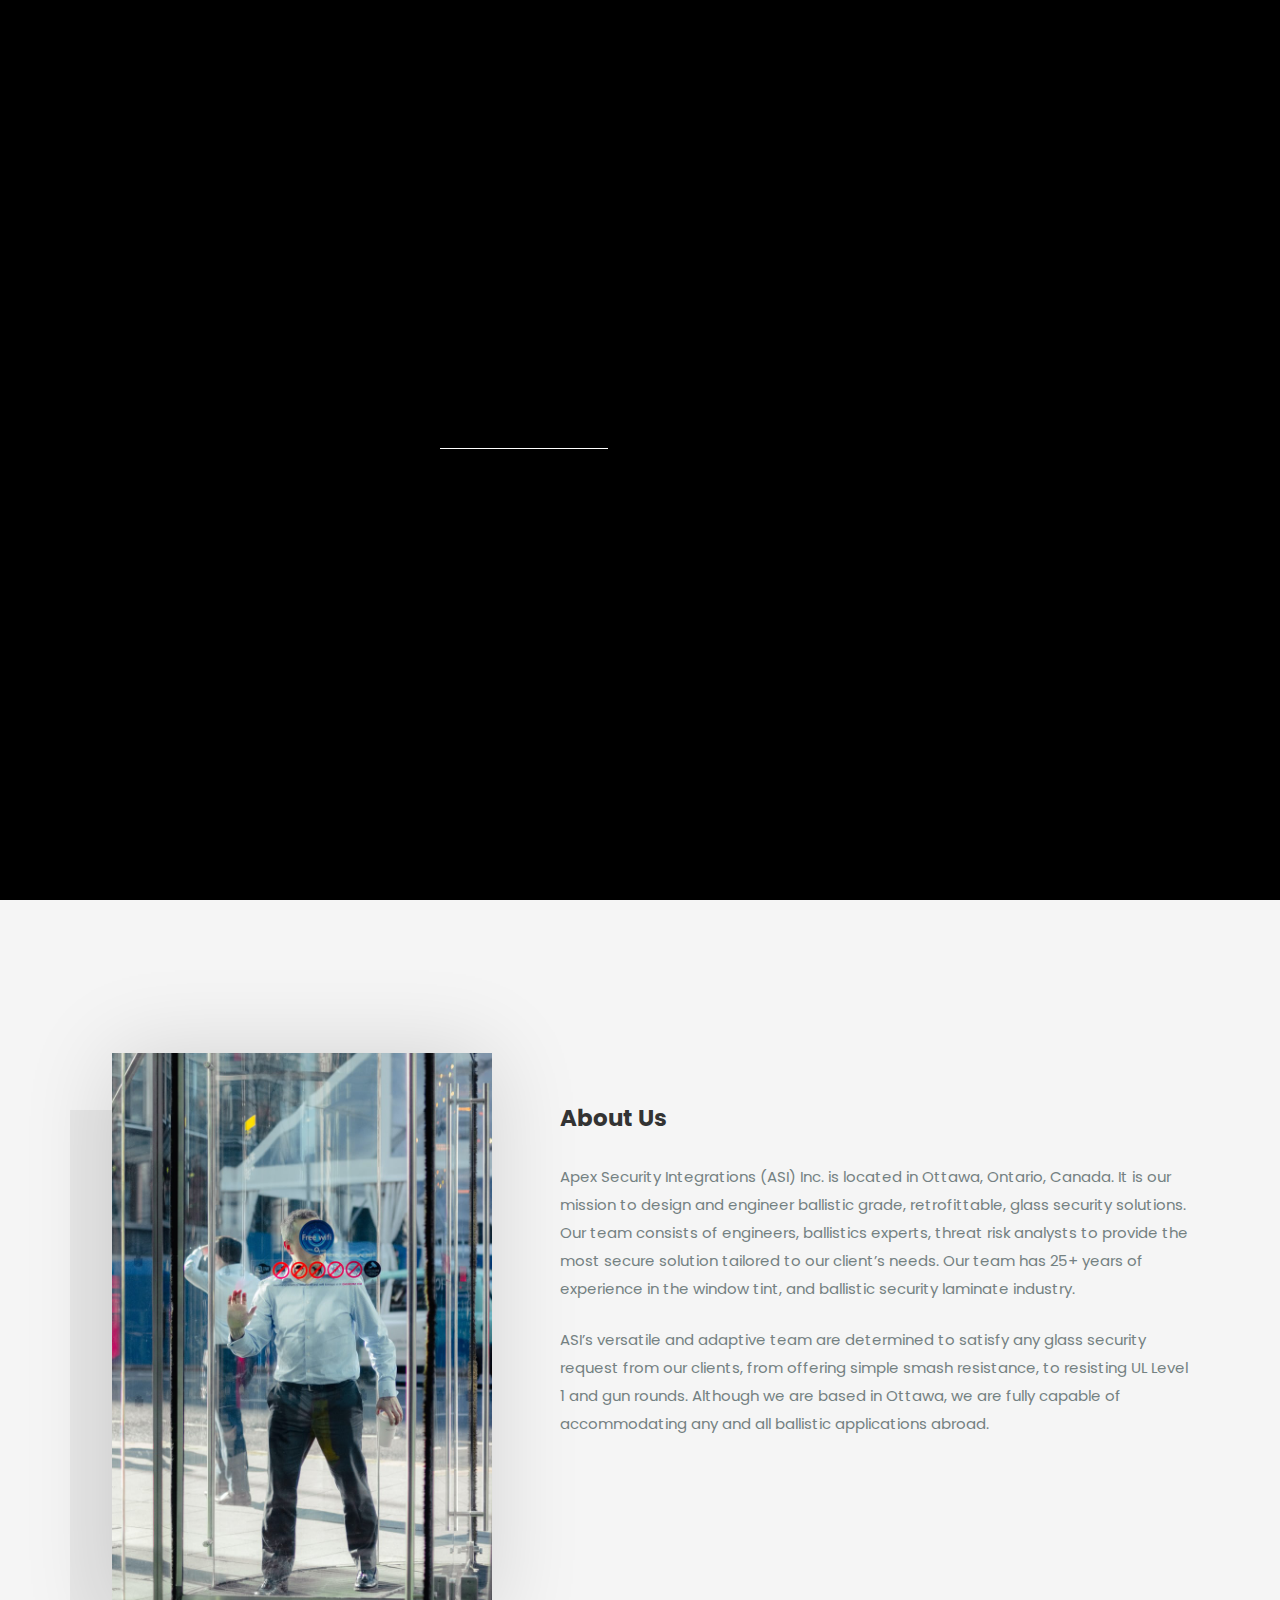
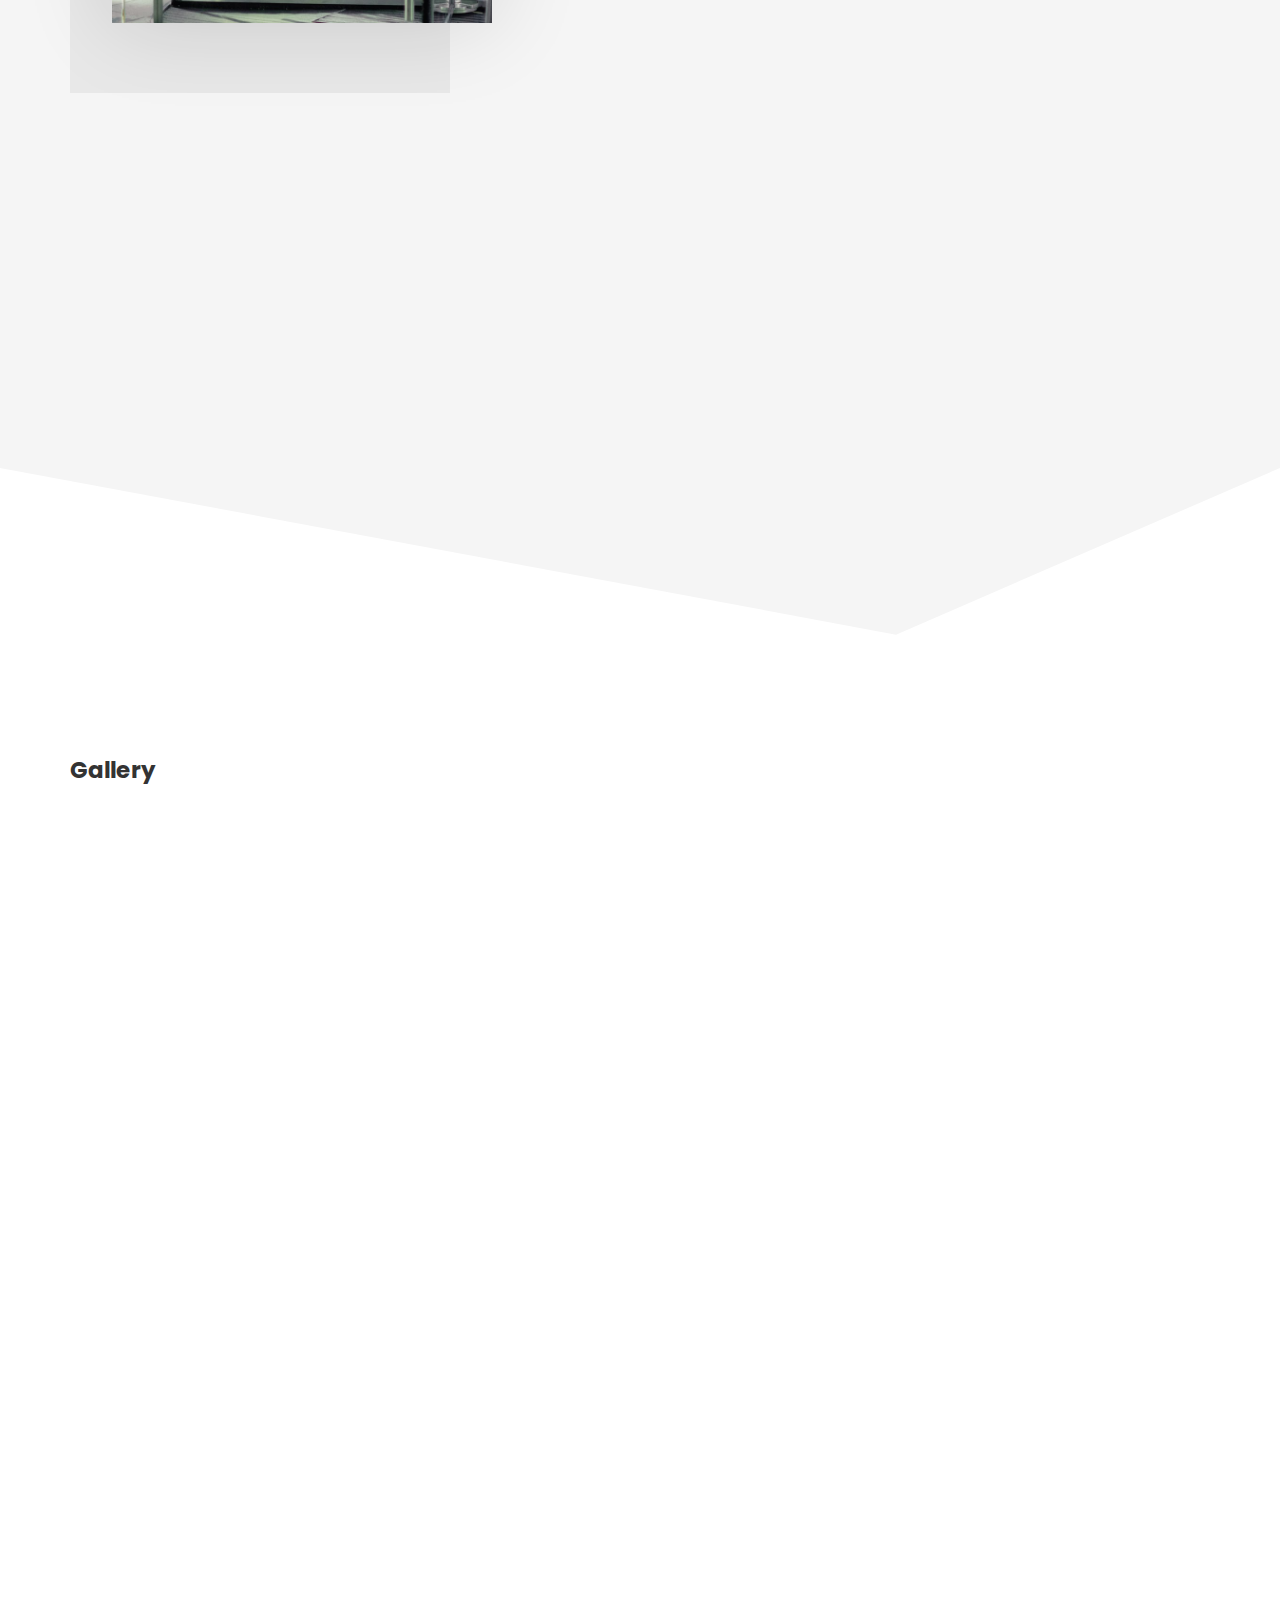
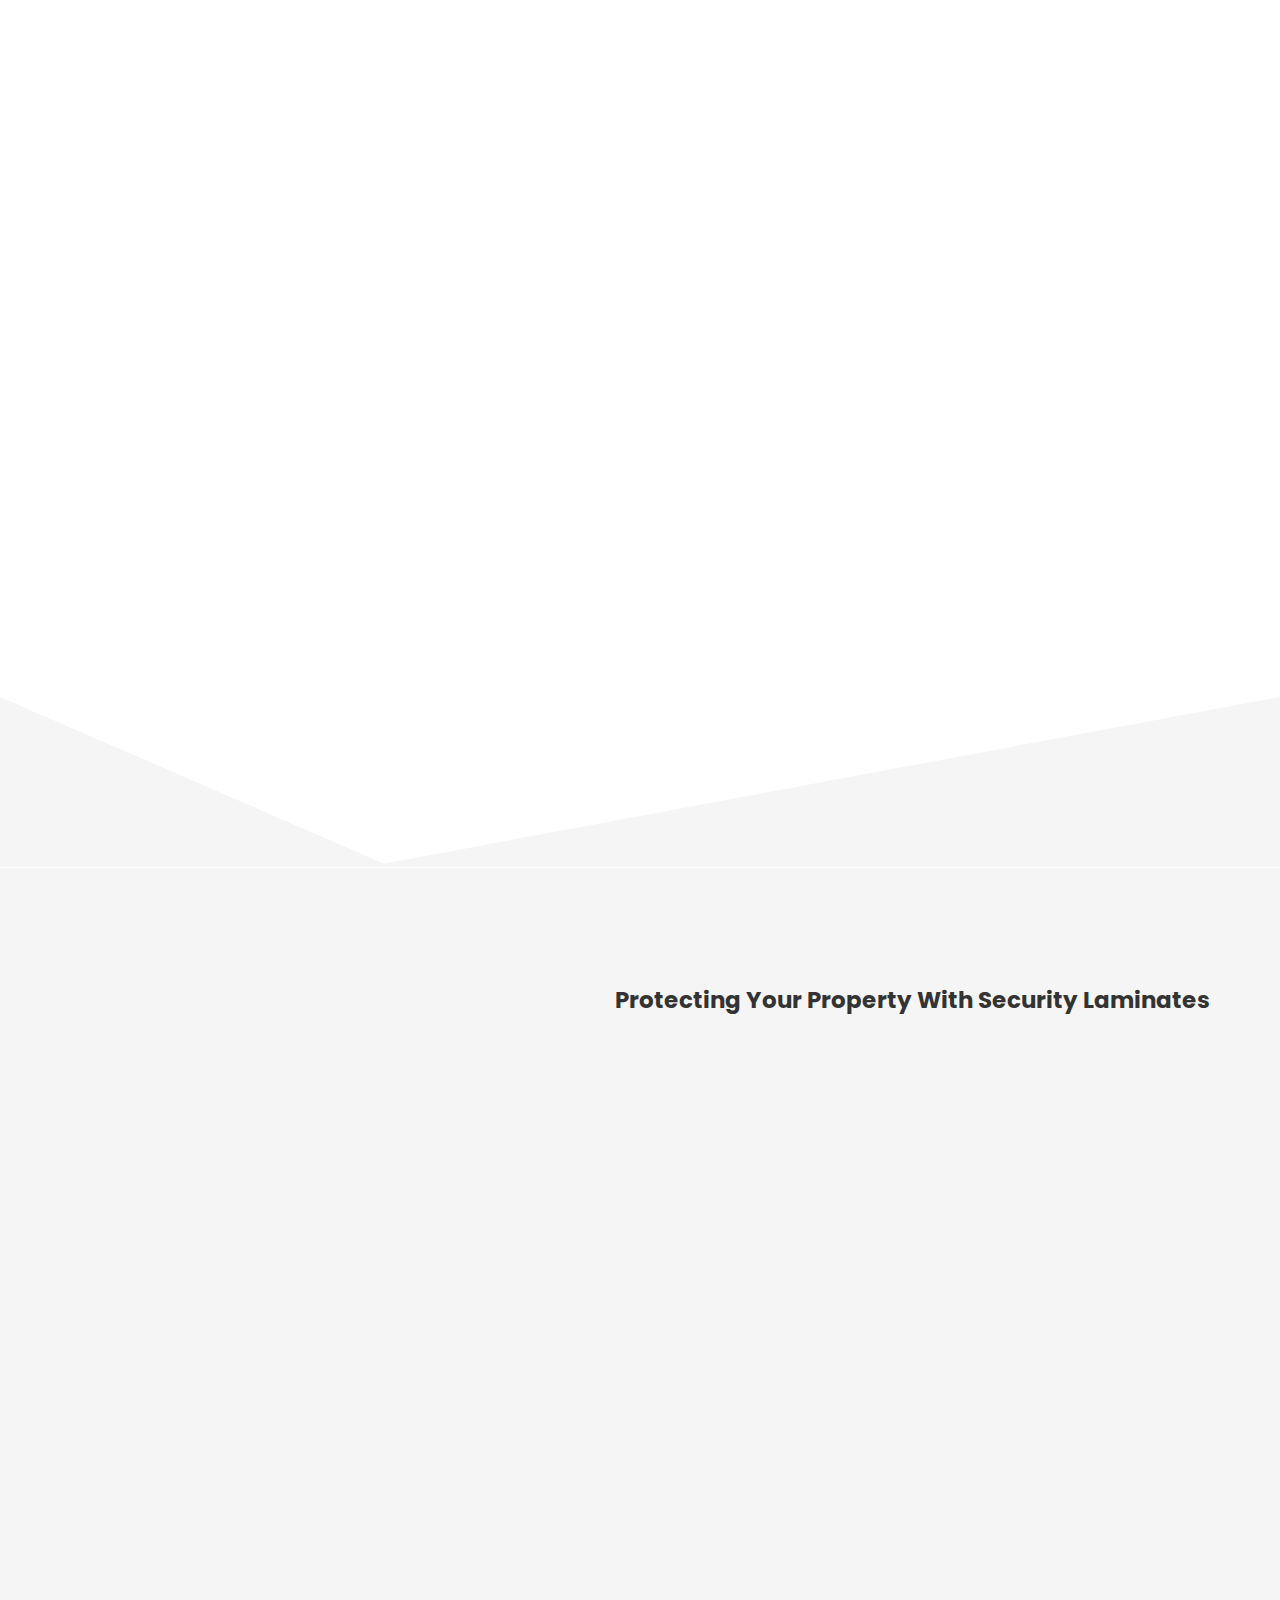
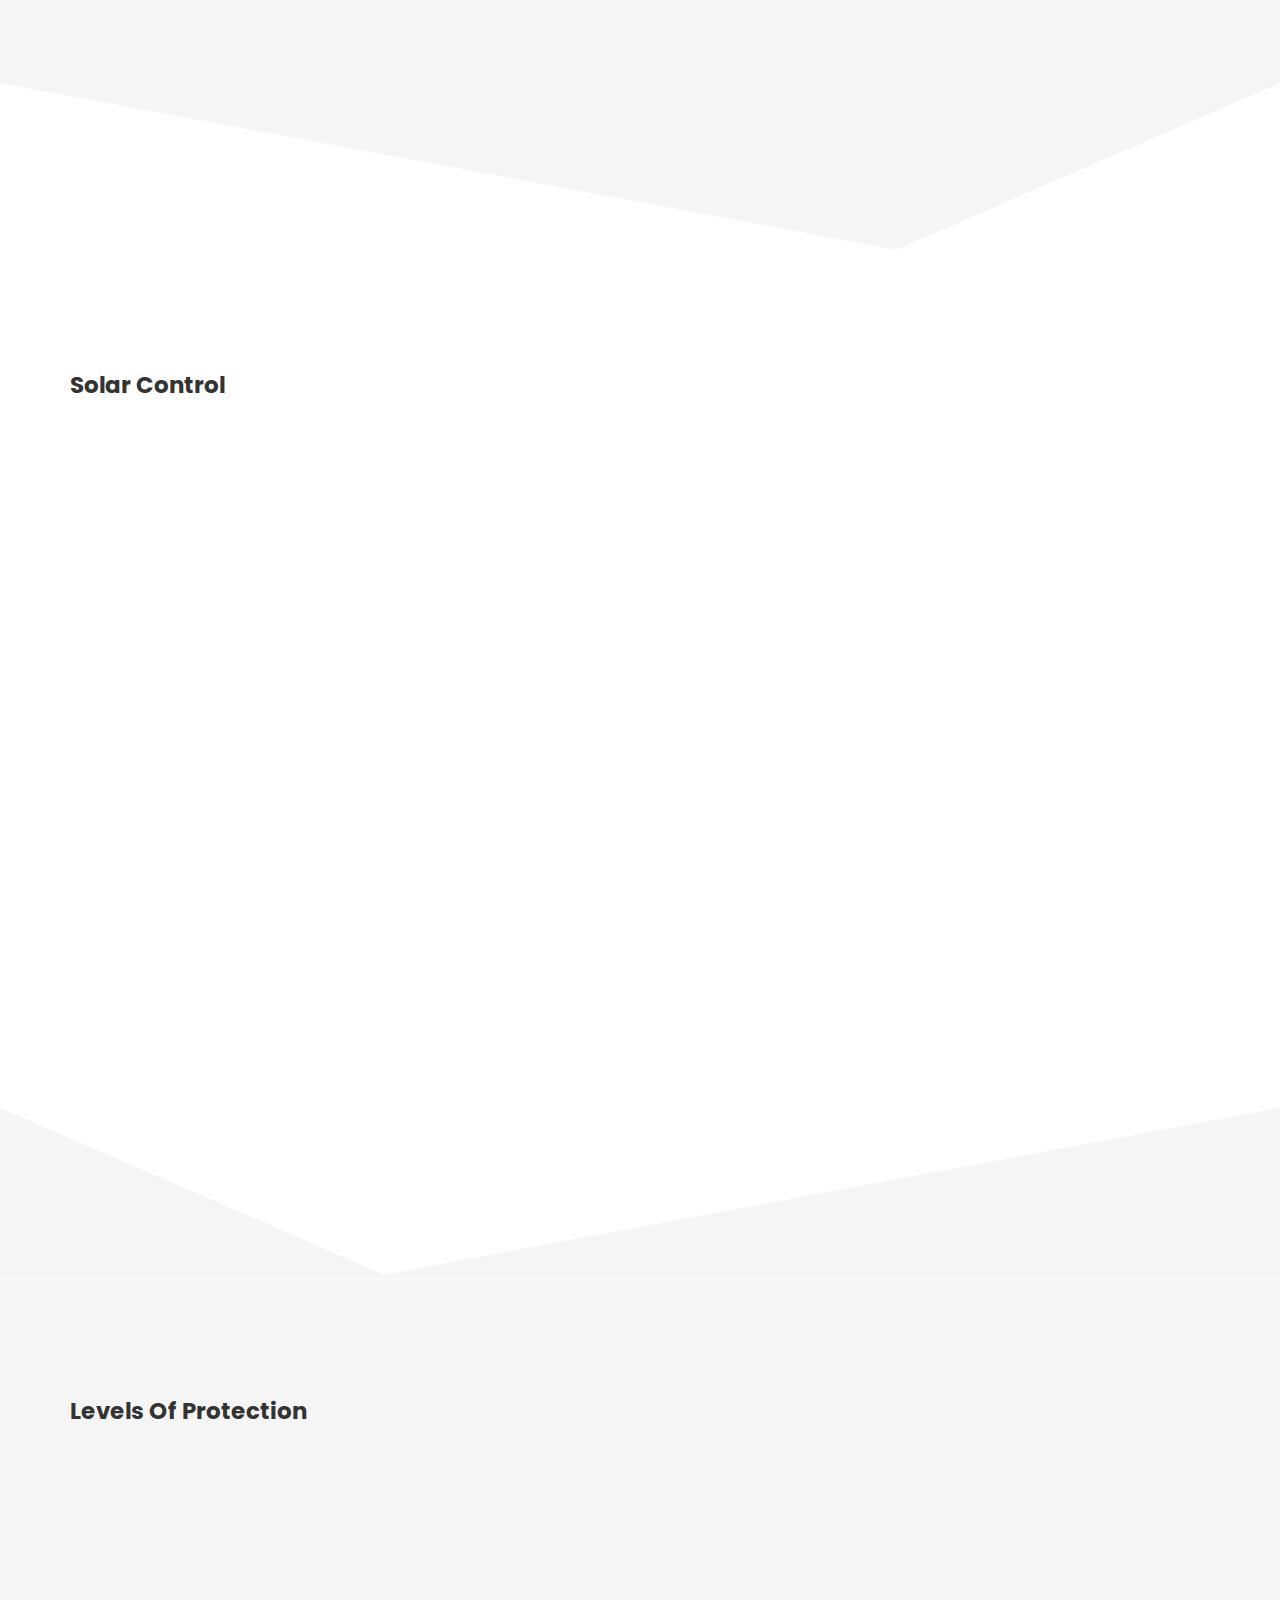
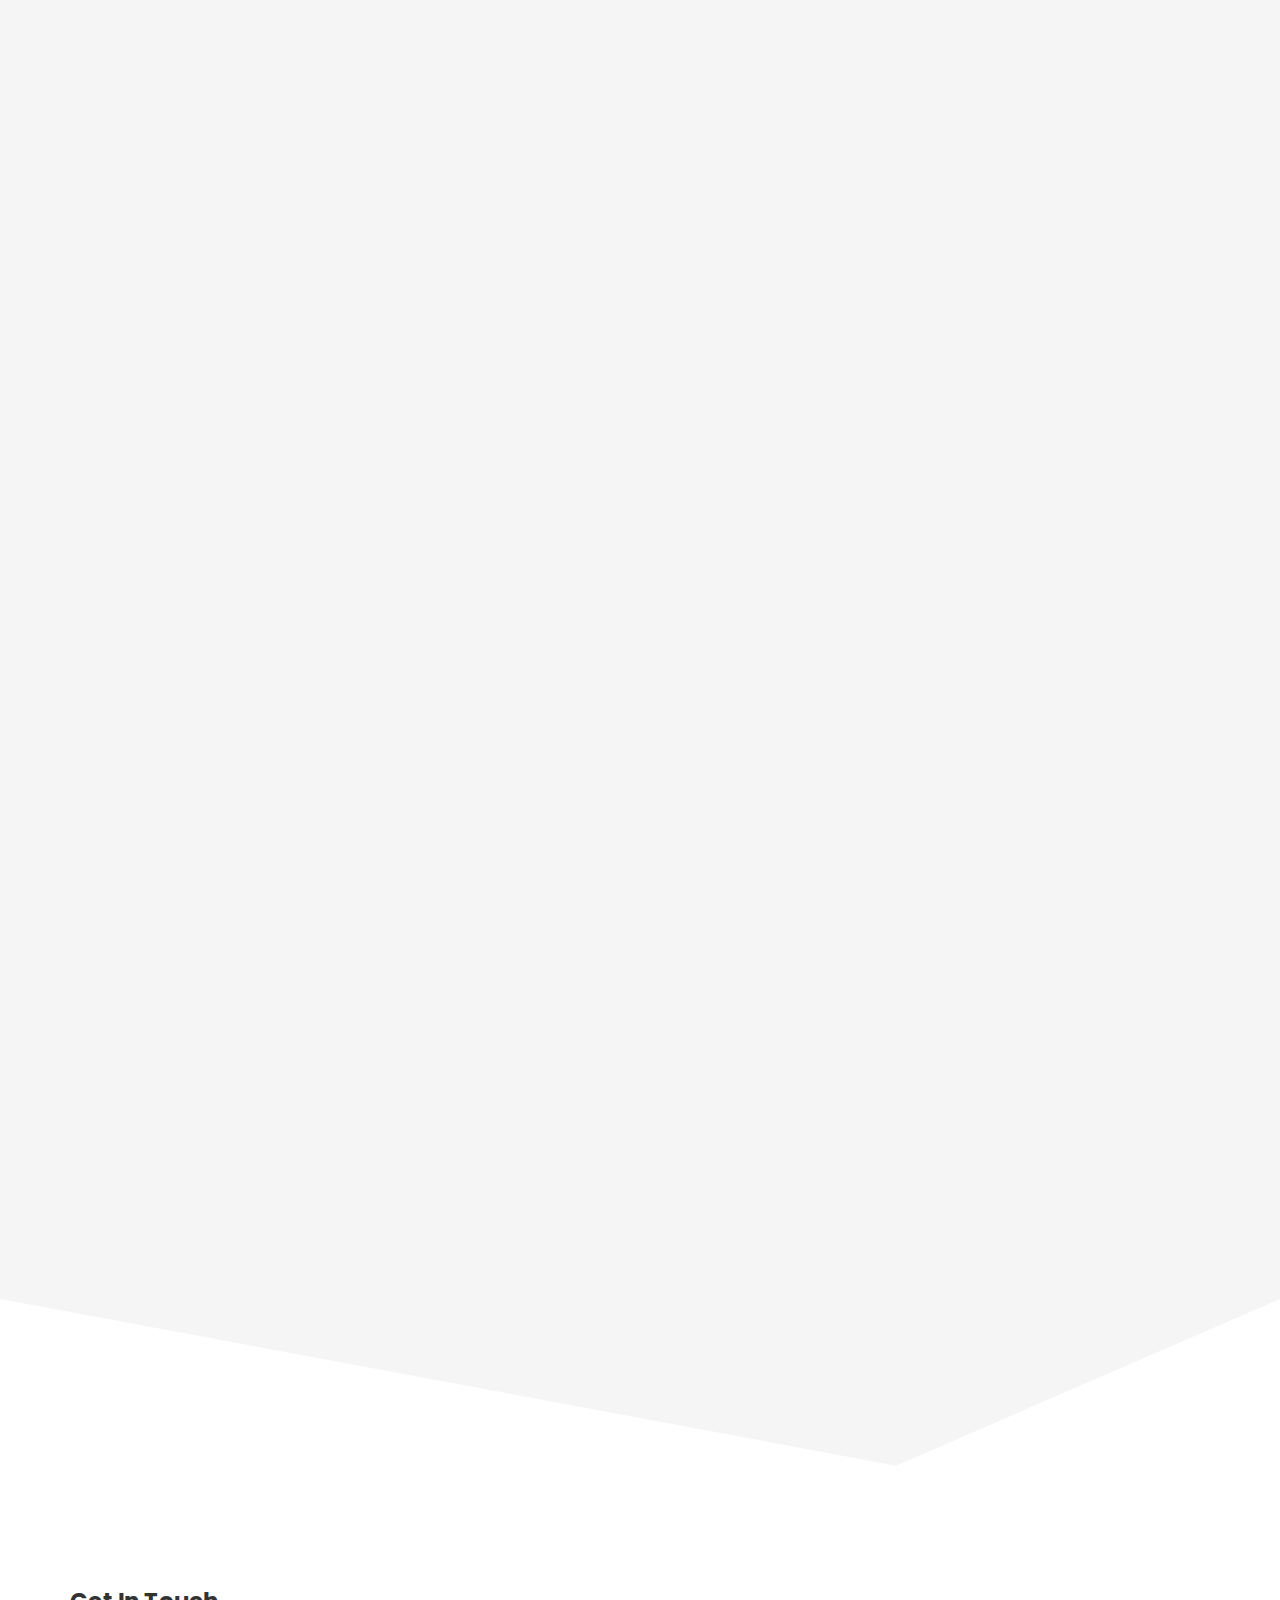
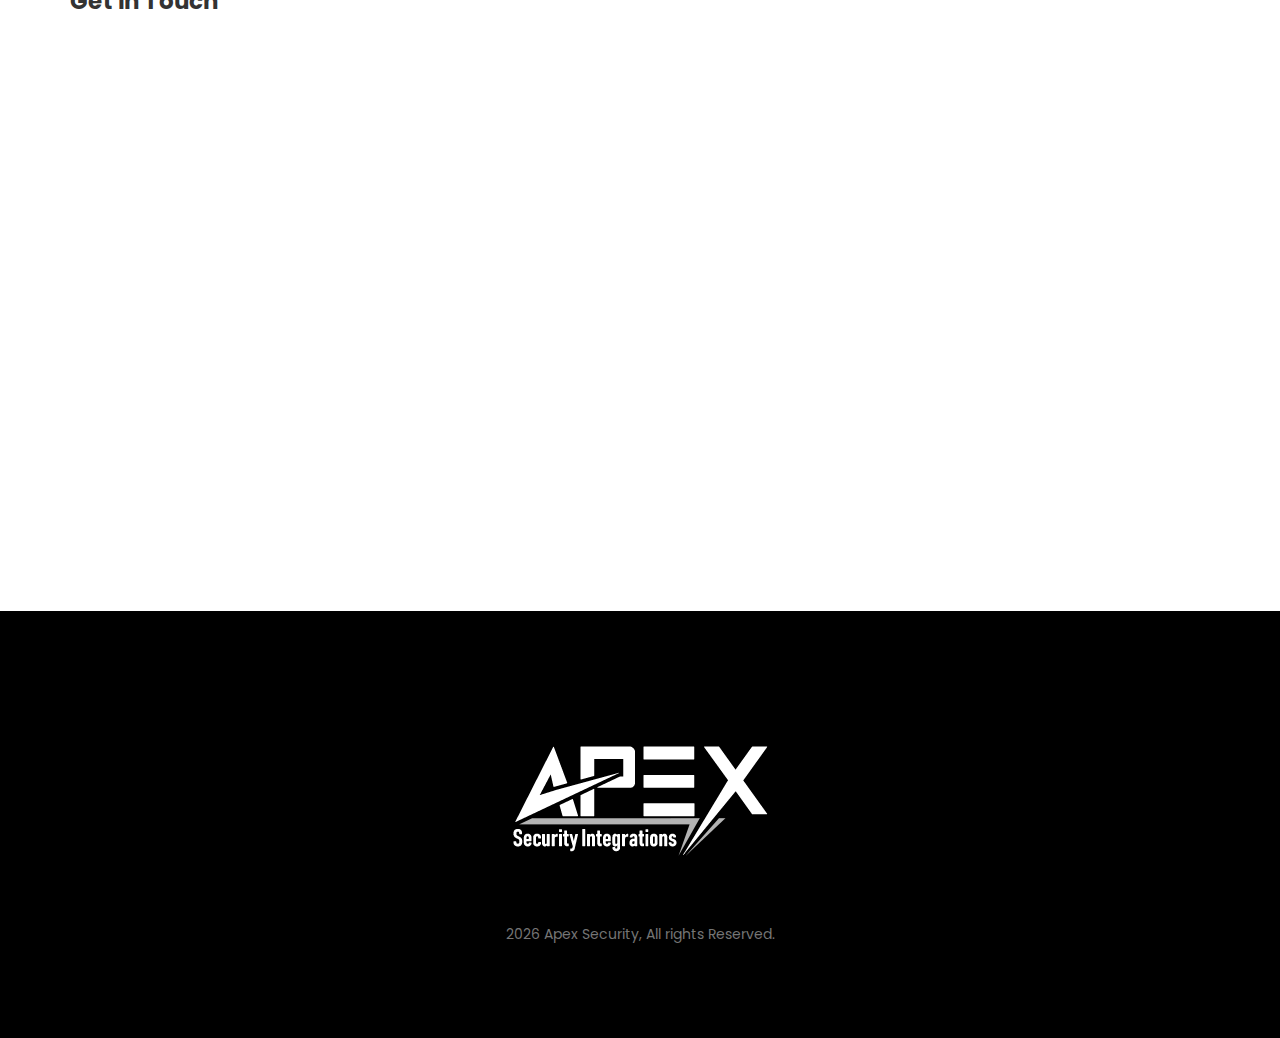
==== commit b6232265: "button fix" ====
--- a/index.html
+++ b/index.html
@@ -2,7 +2,7 @@
 <html lang="en">
 
 <head>
-  <title>Apex Secutiry Integrations</title>
+  <title>Apex Security Integrations</title>
   <meta charset="UTF-8">
   <meta name="description" content="Security Laminates">
   <meta name="keywords" content="Ottawa, secutiry, laminates, bulletptoof, safe, secure">
@@ -14,6 +14,7 @@
   <link rel="stylesheet" href="css/animate.css" />
   <link rel="stylesheet" href="css/owl.carousel.css" />
   <link rel="stylesheet" href="css/magnific-popup.css" />
+  <link rel="shortcut icon" href="assets/images/ASI%20PNG.png" type="image/x-icon">
   <!-- Google Web fonts -->
   <link href="https://fonts.googleapis.com/css?family=Poppins:300,400,500,600,700" rel="stylesheet">
   <!-- Font icons -->
@@ -27,16 +28,18 @@
 
 <body class="diag">
   <!-- LOADER -->
-  <!--
+  
 <div class="loader-wrapper">
     <div class="loader"></div>
 </div>
--->
+
   <nav>
     <div class="row">
       <div class="container">
-        <div class="logo"> <img src="assets/images/logo-black.png" class="logo-small" alt=""> </div>
-        <div class="responsive"><i data-icon="m" class="icon"></i></div>
+        <div class="logo">
+          <a href="http://asintegrations.ca"><img src="assets/images/logo-black.png" class="logo-small" alt=""></a>
+        </div>
+        <div class="responsive"><i data-icon="☰" class="icon"></i></div>
         <ul class="nav-menu">
           <li><a href="#home" class="smoothScroll">Home</a></li>
           <li><a href="#about" class="smoothScroll">About</a></li>
@@ -45,8 +48,8 @@
           <li><a href="#solarcontrol" class="smoothScroll">Solar Control</a></li>
           <li><a href="#levels" class="smoothScroll">Levels of Protection</a></li>
           <li><a href="#contact" class="smoothScroll">Contact</a></li>
-          <li><a href="http://skatlhs.github.io/apx/bullet-resistance.html" class="smoothScroll">Bullet Resistance</a></li>
-          <li><a href="http://skatlhs.github.io/apx/products.html" class="smoothScroll">Products</a></li>
+          <li><a href="/bullet-resistance.html" class="smoothScroll">Bullet Resistance</a></li>
+          <li><a href="/products.html" class="smoothScroll">Products</a></li>
           <li><a style="cursor: pointer;" class="smoothScroll" data-toggle="modal" data-target="#myModal">Faqs</a></li>
         </ul>
       </div>
@@ -163,7 +166,10 @@
         <br>
         <br>
         <br>
-        <div class="social"> <a class="button-down-x" href="#about">About Us</a> </div>
+       
+      </div>
+      <div class="container">
+      <div class="social"> <a class="button-down-x" href="#about">About Us</a> </div>
       </div>
     </div>
     <svg class="diagonal home-left" width="21%" height="170" viewBox="0 0 100 102" preserveAspectRatio="none">
@@ -269,12 +275,11 @@
           <a href="assets/images/gallery/gallery3.jpg" class="single_item link aplication wow fadeInUp" data-wow-delay="0.6s">
             <figure> <img src="assets/images/gallery/gallery3.jpg" alt=""> </figure>
           </a>
-           <br>
+          <br>
           <br>
           <a href="assets/images/gallery/glassdoors.jpg" class="single_item link aplication wow fadeInUp" data-wow-delay="0.6s">
             <figure> <img src="assets/images/gallery/glassdoors.jpg" alt=""> </figure>
           </a>
-          
         </div>
         <div class="col-md-4">
           <a href="assets/images/gallery/gallery4.jpg" class="single_item link aplication wow fadeInUp" data-wow-delay="0.6s">
@@ -290,7 +295,7 @@
           <a href="assets/images/gallery/gallery6.jpg" class="single_item link aplication wow fadeInUp" data-wow-delay="0.6s">
             <figure> <img src="assets/images/gallery/gallery6.jpg" alt=""> </figure>
           </a>
-           <br>
+          <br>
           <br>
           <a href="assets/images/gallery/glasswall.jpg" class="single_item link aplication wow fadeInUp" data-wow-delay="0.6s">
             <figure> <img src="assets/images/gallery/glasswall.jpg" alt=""> </figure>
@@ -310,7 +315,7 @@
           <a href="assets/images/gallery/gallery9.jpg" class="single_item link aplication wow fadeInUp" data-wow-delay="0.6s">
             <figure> <img src="assets/images/gallery/gallery9.jpg" alt=""> </figure>
           </a>
-           <br>
+          <br>
           <br>
           <a href="assets/images/gallery/gallery10.jpg" class="single_item link aplication wow fadeInUp" data-wow-delay="0.6s">
             <figure> <img src="assets/images/gallery/gallery10.jpg" alt=""> </figure>
@@ -414,14 +419,14 @@
                             <div class="blog-image">
                                 <img src="assets/images/window1.png">
                             </div>
-                            <h2 class="blog-title">Series 1: Shatter Control</h2>
+                            <h2 class="blog-title">1000 Series: Shatter Control</h2>
                             <p>This is our entry level security film, designed to prevent injury from airborne broken glass. This film is intended for schools, churches, malls and other high traffic institutions where falling glass may cause injury. </p>
                            
                         </span> <span href="single-blog.html" class="col-lg-4 col-md-4 col-sm-6 col-xs-12 blog-content wow fadeInUp" data-wow-delay="0.4s">
                             <div class="blog-image">
                                 <img src="assets/images/window2.png">
                             </div>
-                            <h2 class="blog-title">Series 2: Natural Disaster Resistant </h2>
+                            <h2 class="blog-title">2000 Series: Natural Disaster Resistant </h2>
                             <p>This security laminate has been designed and engineered to prevent injury from debris, and shattered glass in the event of a natural disaster. Our stage two security laminates offer protection from tornados, hurricanes, and earthquakes </p>
                            
                         </span> <span href="single-blog.html" class="col-lg-2 col-md-4 col-sm-6 col-xs-12 blog-content wow fadeInUp" data-wow-delay="0.4s">
@@ -433,14 +438,14 @@
                             <div class="blog-image">
                                 <img src="assets/images/window3.png">
                             </div>
-                            <h2 class="blog-title">Series 3:  Break and enter resistant laminate </h2>
+                            <h2 class="blog-title">3000 Series:  Break and enter resistant laminate </h2>
                             <p>This is our highest grade security film which has a break strength of 400psi, and is engineered to resist break and enter, burglaries. Windows coated with our stage 3 security laminates will drastically increase the amount of time it takes to break in, or will completely stop the thief from penetrating the window.  </p>
                            
                         </span> <span href="single-blog.html" class="col-lg-4 col-md-4 col-sm-6 col-xs-12 blog-content wow fadeInUp" data-wow-delay="0.4s">
                             <div class="blog-image">
                                 <img src="assets/images/window4.png">
                             </div>
-                            <h2 class="blog-title">Series 3+: Ballistic Resistance </h2>
+                            <h2 class="blog-title">3000 Series +: Ballistic Resistance </h2>
                             <p>
 Our stage 4 ballistic grade security laminates are capable of resisting IED(improvised explosive device) blasts, while also offering the highest resistance to break and enter attempts. This transparent security barrier is composed of ASL’s highest grade product, reinforced by silicone caulking around the entire perimeter of the window.  </p>
                            
@@ -453,47 +458,48 @@
       </svg>
     </div>
   </section>
-  <!-- CONTACT --><section class="contact" id="contact">
-  <div class="container">
-    <div class="section-title dleft top_120">
-      <h2 class="bottom_30">Get In Touch</h2> </div>
-    <div class="col-md-3 wow fadeInUp" data-wow-delay="0.3s">
-      <!-- Contact Info -->
-      <ul class="contact-info row">
-        <li>Ottawa, Ontario, Canada</li>
-        <li>
-          <br>email: <a style="display: inline" href="mailto:info@asintegrations.ca">info@asintegrations.ca</a></li>
-        <li>phone: 613-513-9516</li>
-        <li>p.o box: Suite 227 11-300 Earl Grey Drive, Kanata, ON, K2T 1C1</li>
-        <li><a href="http://instagram.com/apexsecurityintegrations" target="_blank">
+  <!-- CONTACT -->
+  <section class="contact" id="contact">
+    <div class="container">
+      <div class="section-title dleft top_120">
+        <h2 class="bottom_30">Get In Touch</h2> </div>
+      <div class="col-md-3 wow fadeInUp" data-wow-delay="0.3s">
+        <!-- Contact Info -->
+        <ul class="contact-info row">
+          <li>Ottawa, Ontario, Canada</li>
+          <li>
+            <br>email: <a style="display: inline" href="mailto:info@asintegrations.ca">info@asintegrations.ca</a></li>
+          <li>phone: 613-698-2739</li>
+          <li>p.o box: Suite 227 11-300 Earl Grey Drive, Kanata, ON, K2T 1C1</li>
+          <li><a href="http://instagram.com/apexsecurityintegrations" target="_blank">
           check us out on instagram</a> </li>
-      </ul>
-    </div>
-    <div class="col-md-7 col-md-offset-2 form top_30 bottom_90 wow fadeInUp" data-wow-delay="0.6s">
-      <div class="page-title sub"> </div>
-      <iframe src="https://www.google.com/maps/embed?pb=!1m18!1m12!1m3!1d89729.12878948462!2d-76.00537779902753!3d45.3481001970645!2m3!1f0!2f0!3f0!3m2!1i1024!2i768!4f13.1!3m3!1m2!1s0x4ccdff86df946877%3A0x286ff73092245b34!2sKanata%2C%20Ottawa%2C%20ON!5e0!3m2!1sen!2sca!4v1594850778316!5m2!1sen!2sca" width="100%" height="350" frameborder="0" style="border:0;" allowfullscreen="" aria-hidden="false" tabindex="0"></iframe>
-    </div>
-  </div>
-</section>
-<footer>
-  <div class="container"> <img src="assets/images/ASI%20PNG.png" style="width:300px;" />
-    <p>
-      <script>
-        document.write(new Date().getFullYear())
-      </script> Apex Security, All rights Reserved.</p>
-  </div>
-</footer>
-<!-- Javascripts -->
-<script src="js/jquery-2.1.4.min.js"></script>
-<!-- jQuery library -->
-<script src="js/smoothscroll.js"></script>
-<script src="js/bootstrap.min.js"></script>
-<script src="js/wow.min.js"></script>
-<script src="js/isotope.pkgd.min.js"></script>
-<script src="js/typed.js"></script>
-<script src="js/jquery.magnific-popup.min.js"></script>
-<script src="js/owl.carousel.min.js"></script>
-<script src="js/main.js"></script>
+        </ul>
+      </div>
+      <div class="col-md-7 col-md-offset-2 form top_30 bottom_90 wow fadeInUp" data-wow-delay="0.6s">
+        <div class="page-title sub"> </div>
+        <iframe src="https://www.google.com/maps/embed?pb=!1m18!1m12!1m3!1d89729.12878948462!2d-76.00537779902753!3d45.3481001970645!2m3!1f0!2f0!3f0!3m2!1i1024!2i768!4f13.1!3m3!1m2!1s0x4ccdff86df946877%3A0x286ff73092245b34!2sKanata%2C%20Ottawa%2C%20ON!5e0!3m2!1sen!2sca!4v1594850778316!5m2!1sen!2sca" width="100%" height="350" frameborder="0" style="border:0;" allowfullscreen="" aria-hidden="false" tabindex="0"></iframe>
+      </div>
+    </div>
+  </section>
+  <footer>
+    <div class="container"> <img src="assets/images/ASI%20PNG.png" style="width:300px;" />
+      <p>
+        <script>
+          document.write(new Date().getFullYear())
+        </script> Apex Security, All rights Reserved.</p>
+    </div>
+  </footer>
+  <!-- Javascripts -->
+  <script src="js/jquery-2.1.4.min.js"></script>
+  <!-- jQuery library -->
+  <script src="js/smoothscroll.js"></script>
+  <script src="js/bootstrap.min.js"></script>
+  <script src="js/wow.min.js"></script>
+  <script src="js/isotope.pkgd.min.js"></script>
+  <script src="js/typed.js"></script>
+  <script src="js/jquery.magnific-popup.min.js"></script>
+  <script src="js/owl.carousel.min.js"></script>
+  <script src="js/main.js"></script>
 </body>
 
 </html>--- a/css/style.css
+++ b/css/style.css
@@ -274,6 +274,12 @@
 .diag .home{
     background: url(/assets/images/gallery/gallery-main.jpg) 50% 50% fixed;
     background-size: cover;
+}
+
+.black-home-content {
+  background: url(/images/imagebullet.png) 10px !important;
+  background-position: right;
+  background-repeat: no-repeat;
 }
 
 .home-content{
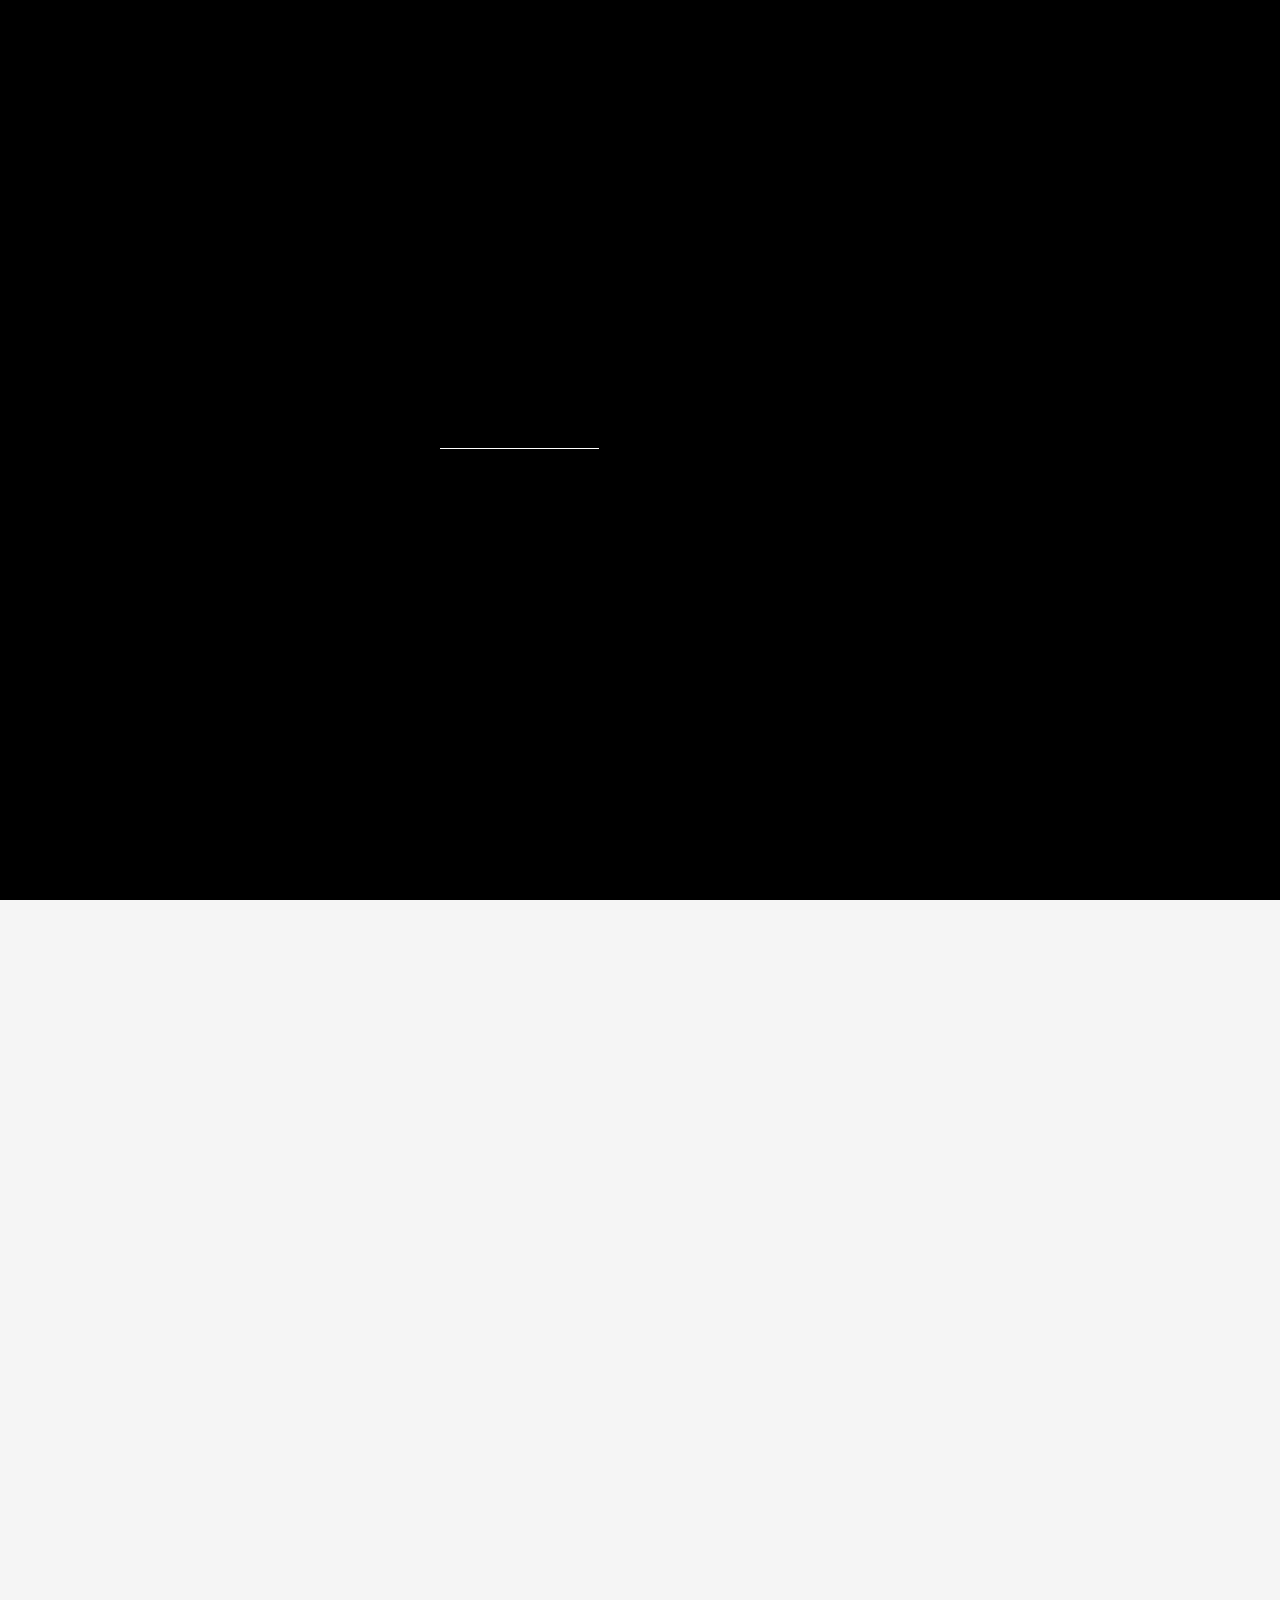
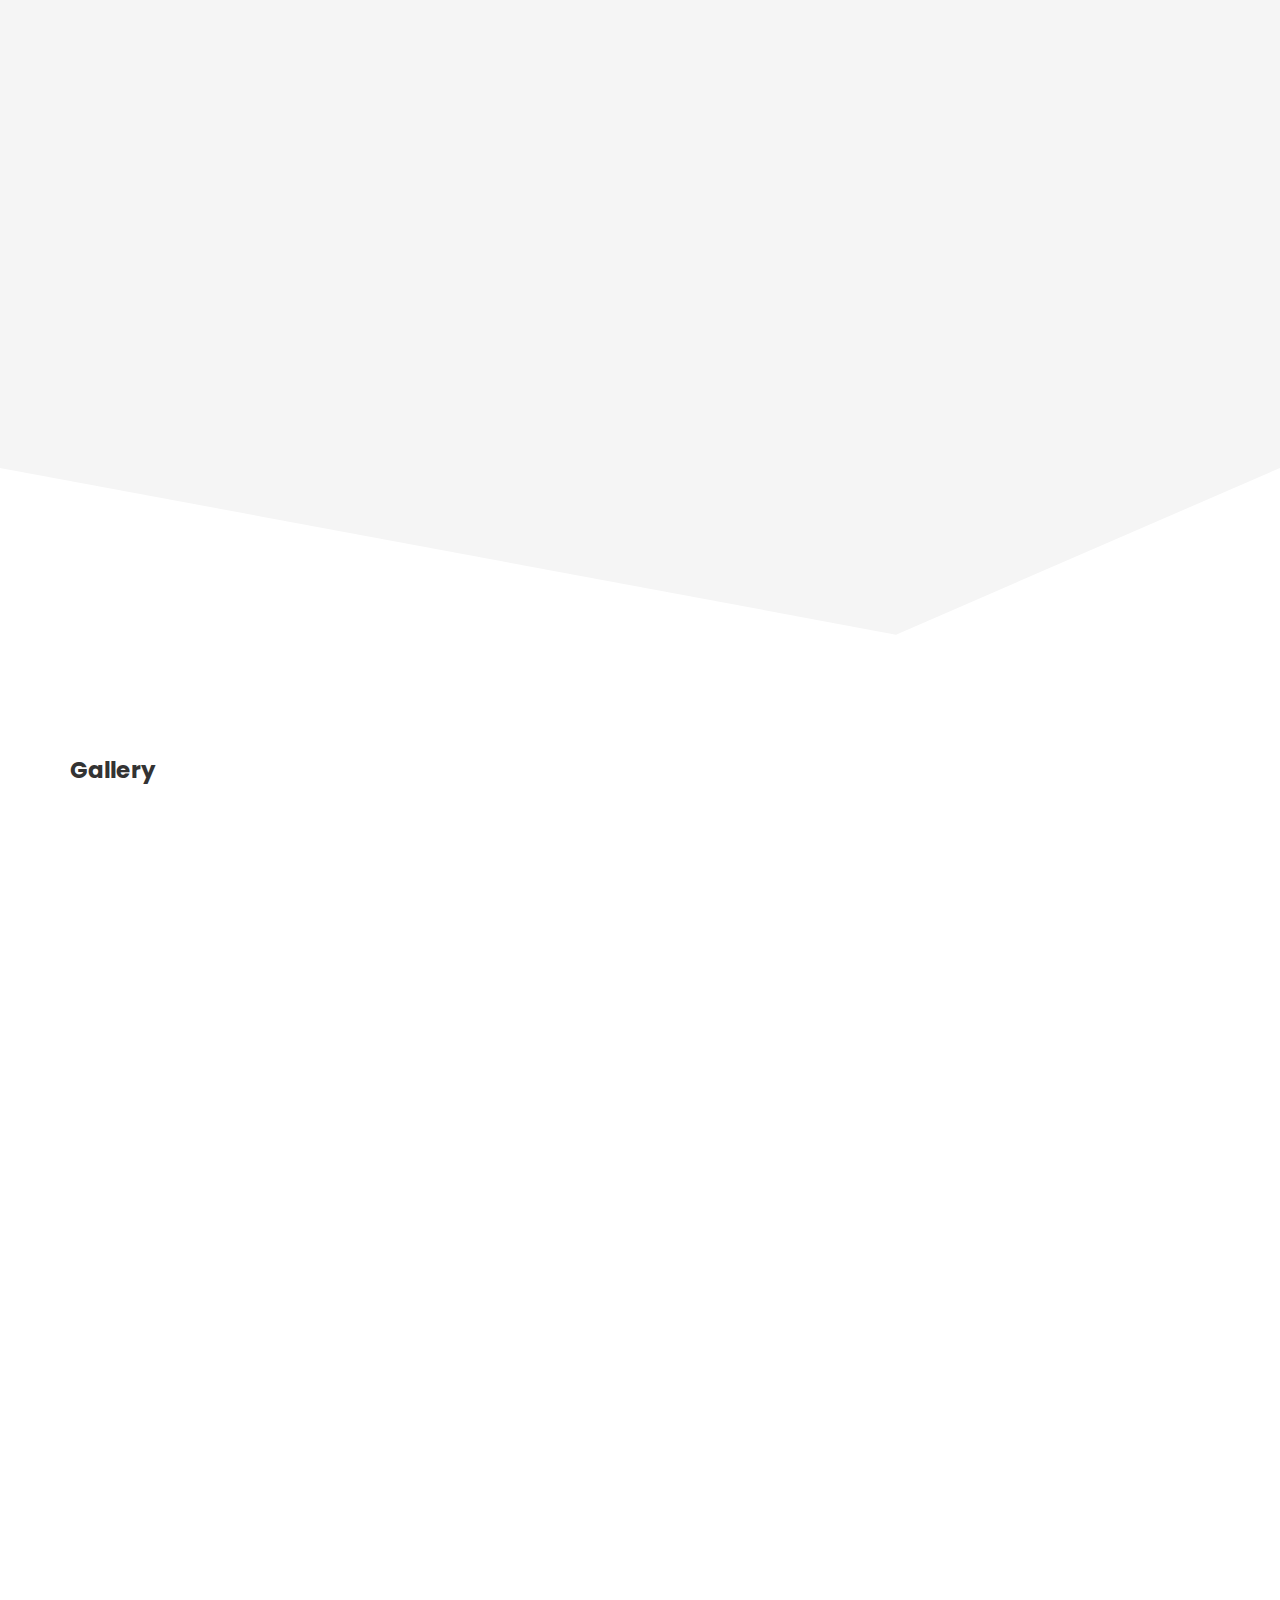
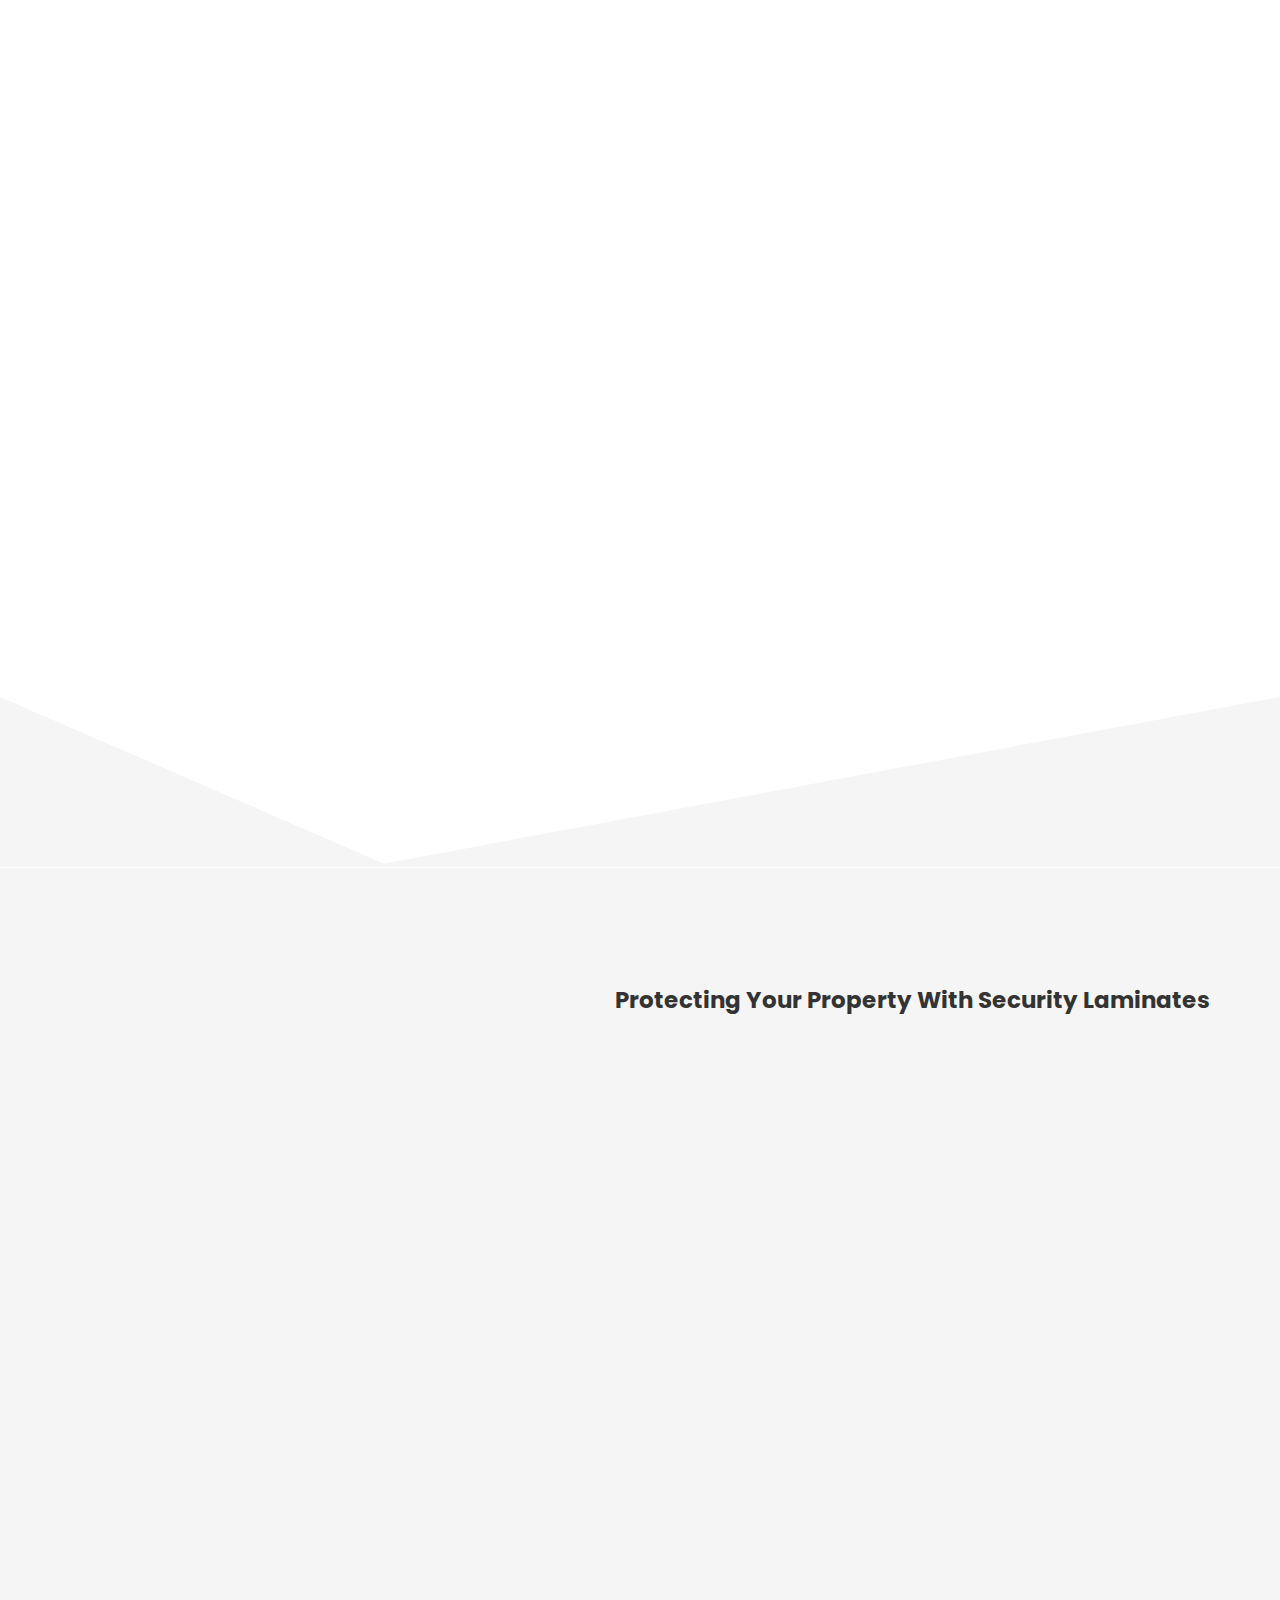
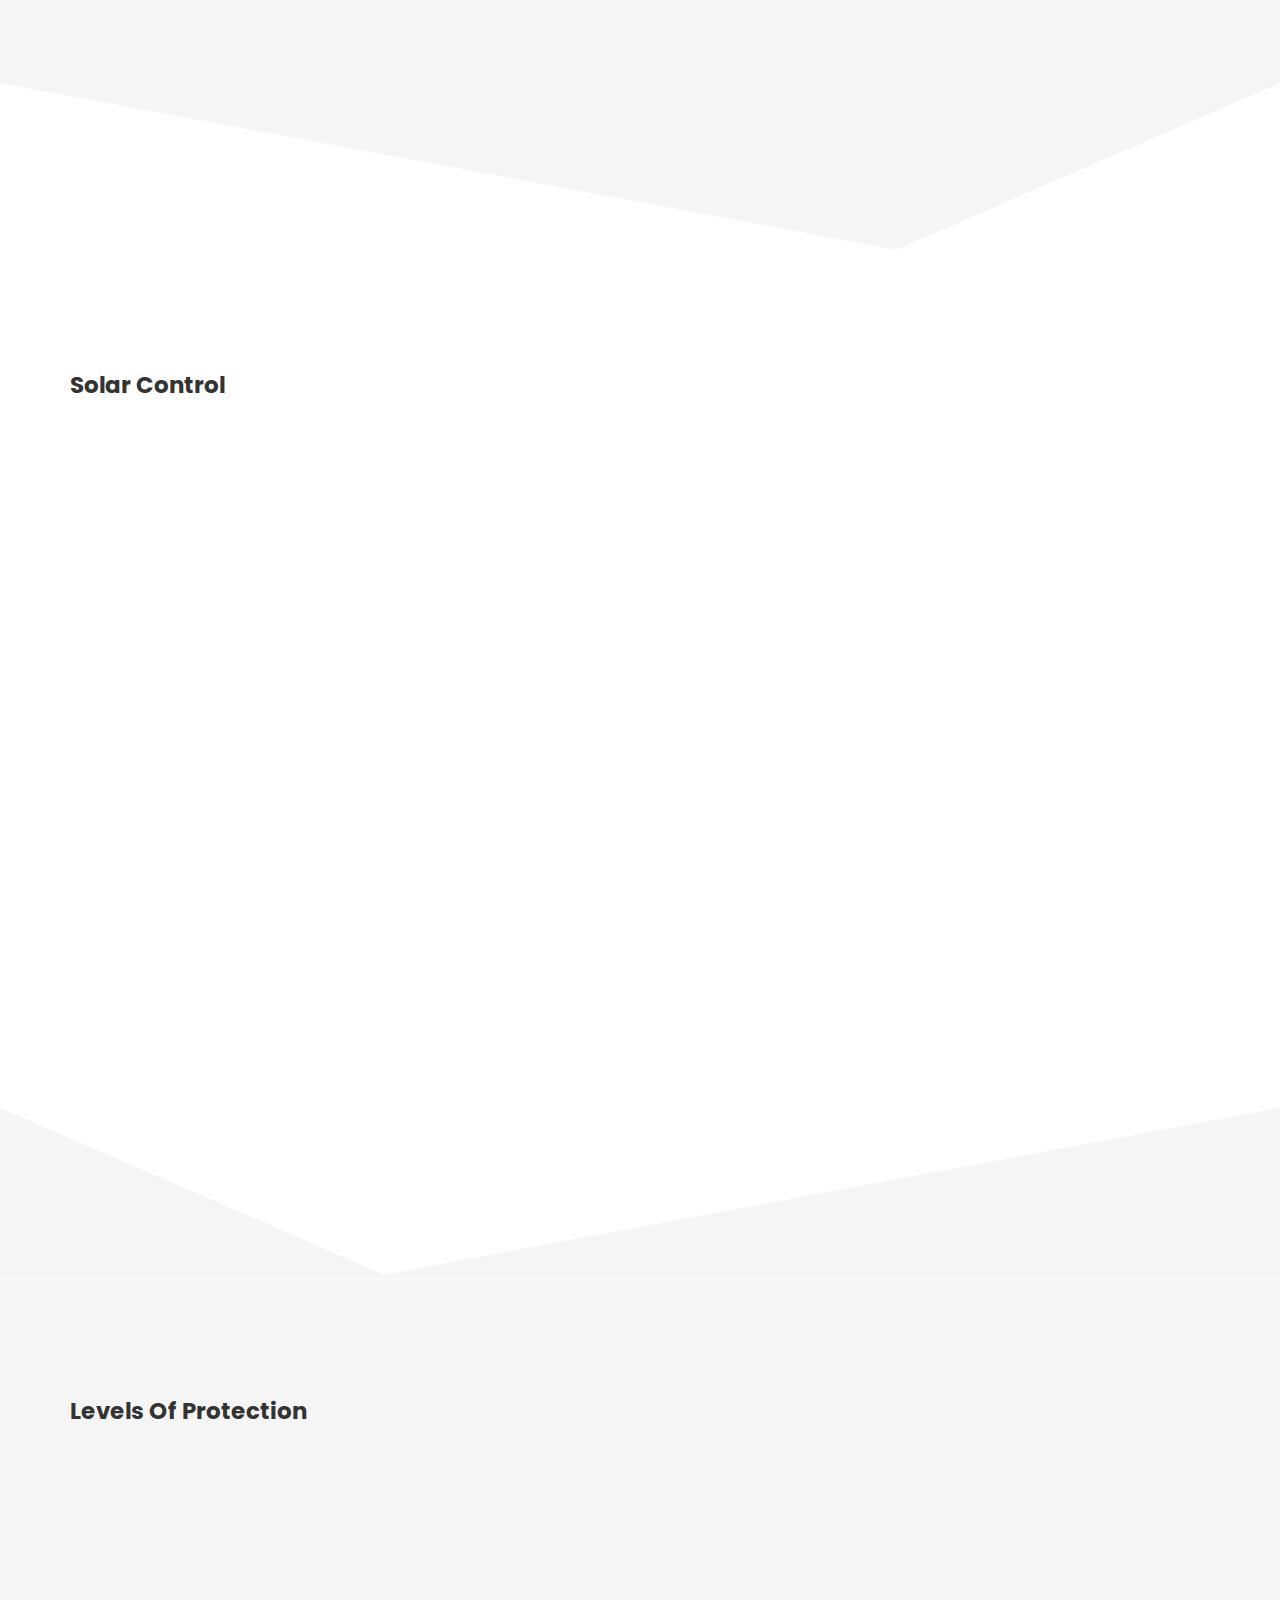
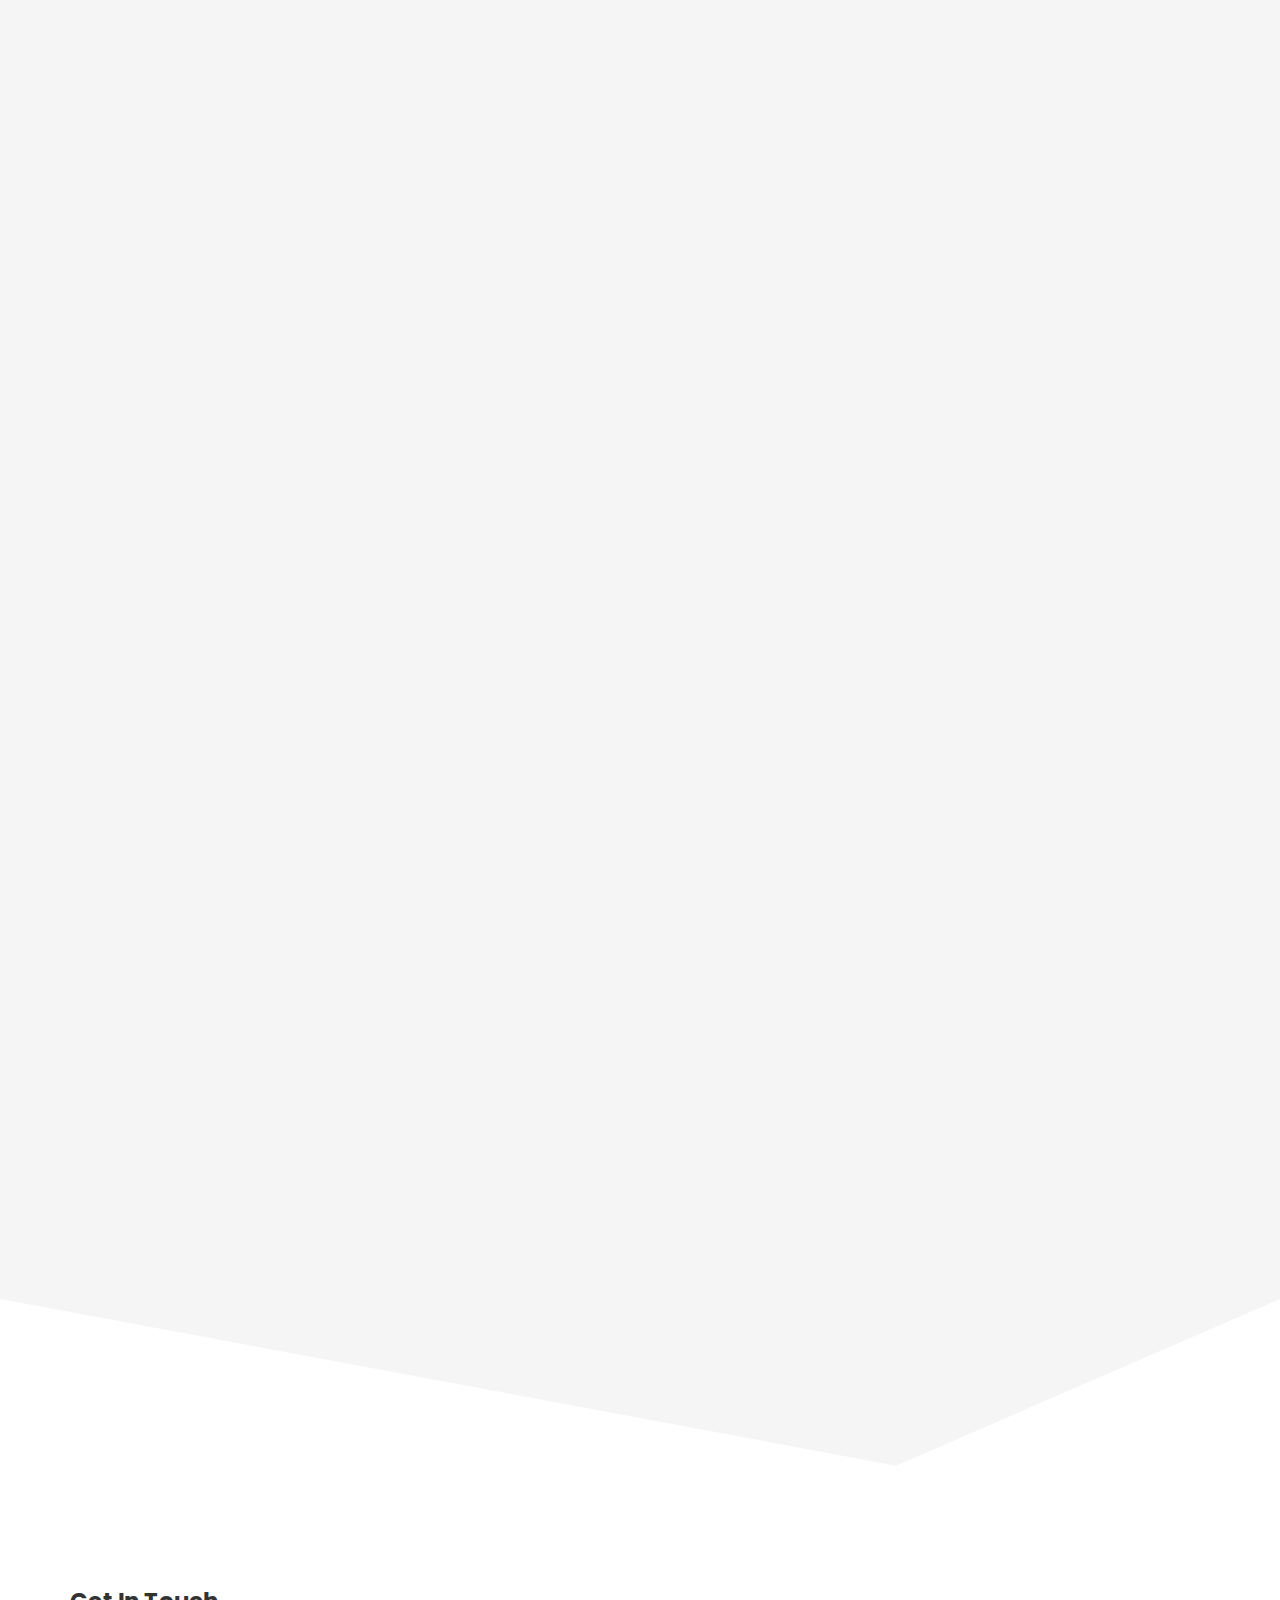
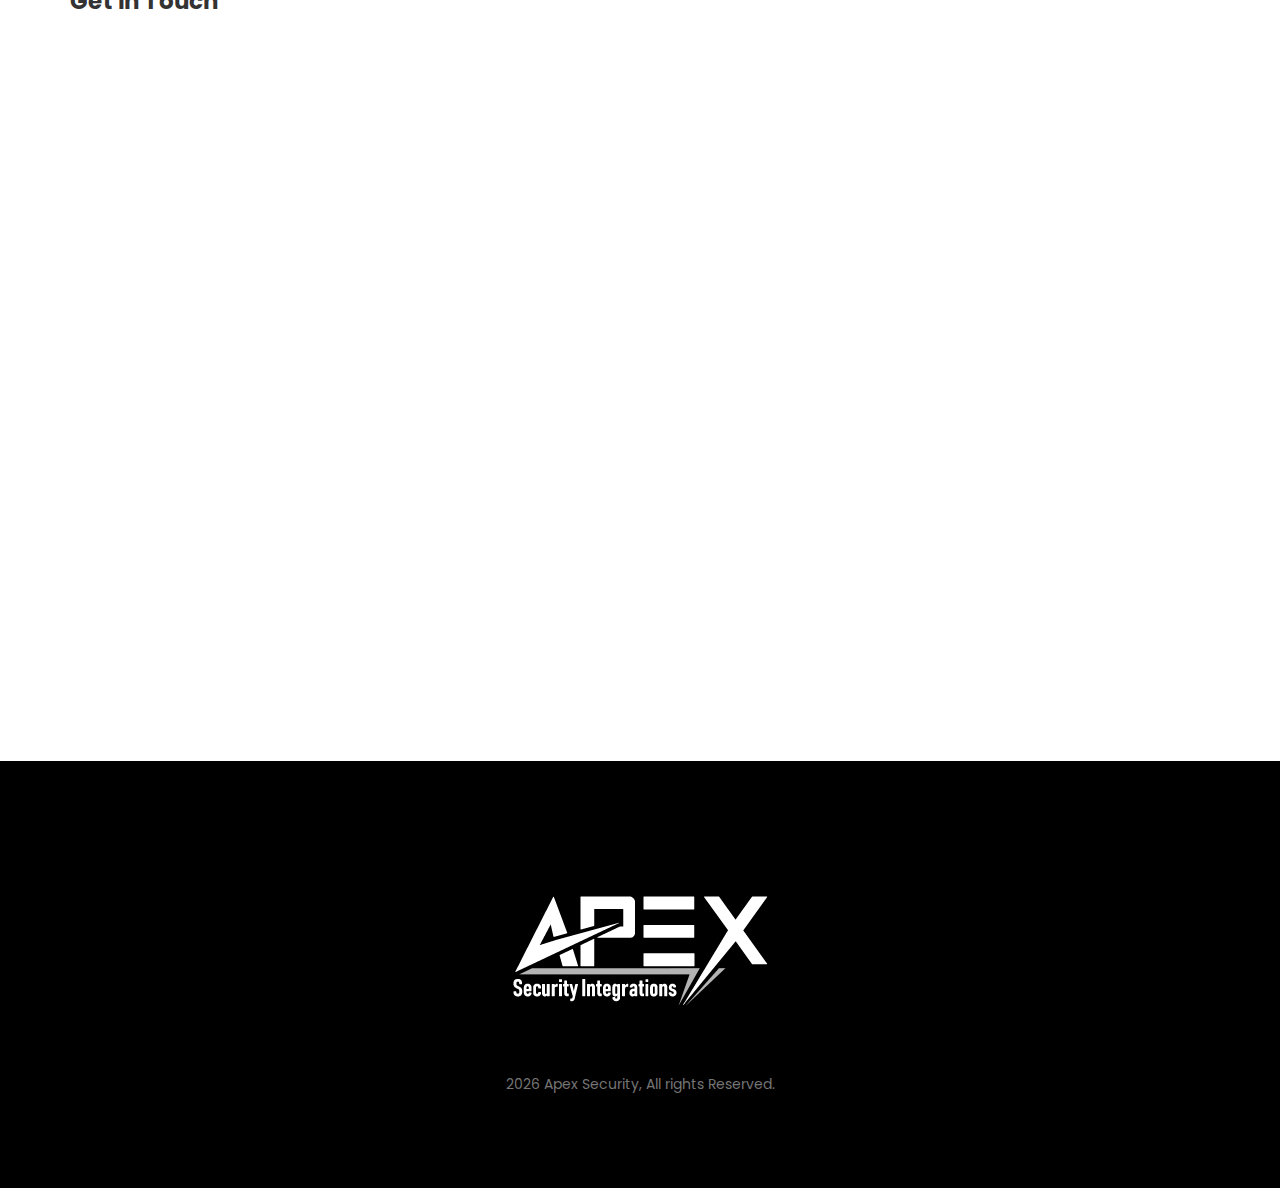
==== commit 17fb5afe: "Update index.html" ====
--- a/index.html
+++ b/index.html
@@ -160,7 +160,7 @@
     <div class="home-content">
       <div class="container">
         <h1>We Are <span class="element" data-text1="Secure" data-text2="Safe" data-text3="Apex Security Integrations" data-loop="false" data-backdelay="3000"></span></h1>
-        <div class="social" style="color:white; font-size: 2.5em"> Ottawa’s Safety and Security Film Provider </div>
+        <div class="social" style="color:white; font-size: 2.5em"> Canada's Safety and Security Film Provider </div>
         <br>
         <br>
         <br>
@@ -470,15 +470,16 @@
           <li>
             <br>email: <a style="display: inline" href="mailto:info@asintegrations.ca">info@asintegrations.ca</a></li>
           <li>phone: 613-698-2739</li>
-          <li>p.o box: Suite 227 11-300 Earl Grey Drive, Kanata, ON, K2T 1C1</li>
+          <li>Ottawa, ON</li>
           <li><a href="http://instagram.com/apexsecurityintegrations" target="_blank">
           check us out on instagram</a> </li>
         </ul>
       </div>
       <div class="col-md-7 col-md-offset-2 form top_30 bottom_90 wow fadeInUp" data-wow-delay="0.6s">
         <div class="page-title sub"> </div>
-        <iframe src="https://www.google.com/maps/embed?pb=!1m18!1m12!1m3!1d89729.12878948462!2d-76.00537779902753!3d45.3481001970645!2m3!1f0!2f0!3f0!3m2!1i1024!2i768!4f13.1!3m3!1m2!1s0x4ccdff86df946877%3A0x286ff73092245b34!2sKanata%2C%20Ottawa%2C%20ON!5e0!3m2!1sen!2sca!4v1594850778316!5m2!1sen!2sca" width="100%" height="350" frameborder="0" style="border:0;" allowfullscreen="" aria-hidden="false" tabindex="0"></iframe>
-      </div>
+        <!-- <iframe src="https://www.google.com/maps/embed?pb=!1m18!1m12!1m3!1d89729.12878948462!2d-76.00537779902753!3d45.3481001970645!2m3!1f0!2f0!3f0!3m2!1i1024!2i768!4f13.1!3m3!1m2!1s0x4ccdff86df946877%3A0x286ff73092245b34!2sKanata%2C%20Ottawa%2C%20ON!5e0!3m2!1sen!2sca!4v1594850778316!5m2!1sen!2sca" width="100%" height="350" frameborder="0" style="border:0;" allowfullscreen="" aria-hidden="false" tabindex="0"></iframe> -->
+        <div style="width: 100%"><iframe width="100%" height="500" frameborder="0" scrolling="no" marginheight="0" marginwidth="0" src="https://maps.google.com/maps?width=100%25&amp;height=500&amp;hl=en&amp;q=Ottawa,%20ON+()&amp;t=&amp;z=14&amp;ie=UTF8&amp;iwloc=B&amp;output=embed"><a href="https://www.gps.ie/sport-gps/">gps watches</a></iframe></div>  
+    </div>
     </div>
   </section>
   <footer>
@@ -502,4 +503,4 @@
   <script src="js/main.js"></script>
 </body>
 
-</html>+</html>
--- a/css/style.css
+++ b/css/style.css
@@ -1263,6 +1263,10 @@
     .diag .blog{
         padding-bottom: 60px;
     }
+    .button-down-x {
+  
+      display: none;
+  }
     
 }
 
@@ -1273,6 +1277,8 @@
  .nav-menu{
         display: block!important;
     }
+  
+
     
 }
 
